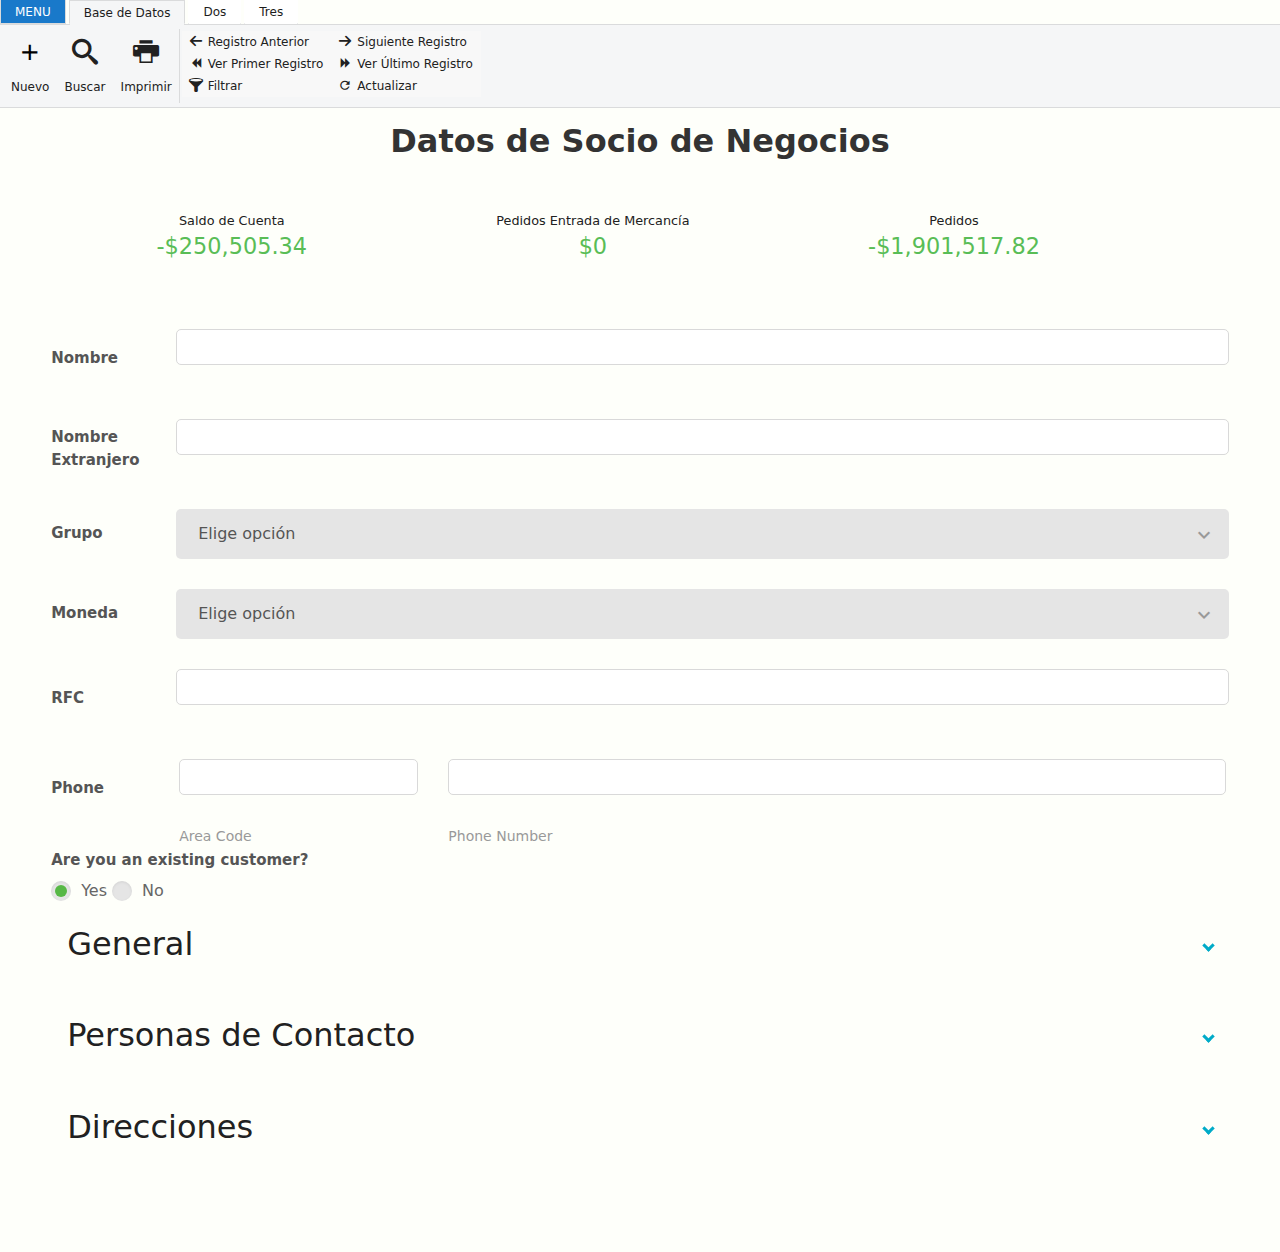
==== index.html @ 2a4e27b7 "Add files via upload" ====
<!DOCTYPE html>
<html lang="en">
  <head>
   <title>SAP Web - Castallia v0.15</title>
   <!--- CSS FOR FORMS -->
	 <link href="style.css" rel="stylesheet" type="text/css">
	 <link rel="stylesheet" href="css/normalize.css">
     <link rel="stylesheet" href="css/skeleton.css">
    <!-- Icons font CSS-->
    <link href="js/mdi-font/css/material-design-iconic-font.min.css" rel="stylesheet" media="all">
    <link href="js/font-awesome-4.7/css/font-awesome.min.css" rel="stylesheet" media="all">
    <!-- Font special for pages-->
    <link href="https://fonts.googleapis.com/css?family=Open+Sans:300,300i,400,400i,600,600i,700,700i,800,800i" rel="stylesheet">

    <!-- js CSS-->
    <link href="js/select2/select2.min.css" rel="stylesheet" media="all">
    <link href="js/datepicker/daterangepicker.css" rel="stylesheet" media="all">
    <!-- Required meta tags -->
    <meta charset="utf-8">
    <meta name="viewport" content="width=device-width, initial-scale=1.0, maximum-scale=1.0, user-scalable=no">

    <!-- Metro 4 -->
    <link rel="stylesheet" href="css/metro-all.css">
    <link href="css/metro-icons.css" rel="stylesheet">
  </head>

<body>
<aside id="sb1" class="sidebar z-2" data-role="sidebar" data-toggle="#sidebar-toggle-2">
    <div class="sidebar-header">
    <a href="/" class="fg-white sub-action"
       onclick="Metro.sidebar.close('#sb1');">
        <span class="mif-cross mif-2x"></span>
    </a>
        <div class="avatar">
            <img data-role="gravatar">
        </div>
        <span class="title fg-white">Carlos Ortiz</span>
        <span class="subtitle fg-white">© Castallia</span>
    </div>
    <ul class="sidebar-menu">
        <li><a><span class="mif-home icon"></span>Inicio</a></li>
        <li><a><span class="mif-list2 icon"></span>Gestión</a></li>
        <li><a><span class="mif-money icon"></span>Finanzas</a>
			<ul class="sidebar-submenu">
        		<li>Plan de Cuentas</li>
        		<li>Asientos</li>
        		<li>Informes Financieros</li>
        	</ul>
        </li>
        <!--<li class="divider"></li>-->
        <li><a><span class="mif-checkmark icon"></span>Oportunidades</a>
		<ul class="sidebar-submenu">
        		<li>Oportunidad</li>
        		<li>Informes de Oportunidades</li>
        </ul>
        </li>
        <li><a><span class="mif-phone icon"></span>Ventas - Clientes</a>
		<ul class="sidebar-submenu">
        		<li>Cotización</li>
        		<li>Orden de Venta</li>
        		<li>Factura de Clientes</li>
        		<li>Nota de Crédito Clientes</li>
        		<li>Informe de Ventas</li>
        </ul>
        </li>
        <li><a><span class="mif-cart icon"></span>Compras - Proveedores</a>
		<ul class="sidebar-submenu">
        		<li>Oferta de Compra</li>
        		<li>Pedidos</li>
        		<li>Pedido Entrada de Mercancías</li>
        		<li>Factura de Proveedor</li>
        		<li>Nota de Crédito Proveedores</li>
        		<li>Informe de Compras</li>
        </ul>
        </li>
        <li><a><span class="mif-users icon"></span>Socios de Negocios</a>
        	<ul class="sidebar-submenu">
        		<li>Datos Maestros Socios de Negocios</li>
        		<li>Actividad</li>
        		<li>Asistente de Generación de Campaña</li>
        		<li>Campaña</li>
        		<li>Reconciliación Interna</li>
        		<li>Informe de Socios de Negocios</li>
        	</ul>
       	</li>
        <li><a><span class="mif-credit-card icon"></span>Gestión de Bancos</a></li>
        <li><a><span class="mif-barcode icon"></span>Inventario</a></li>
    </ul>
</aside>
<nav data-role="ribbonmenu">
    <ul class="tabs-holder">
<li class="static">
    <div id="sidebar-toggle-2">
        <a href="#">MENU</a>
    </div>
</li>
        <!--<li class="static"><a href="#">Menú</a></li>-->
        <li><a href="#section-one">Base de Datos</a></li>
        <li><a href="#section-two">Dos</a></li>
        <li><a href="#section-three">Tres</a></li>
    </ul>

    <div class="content-holder">
        <div class="section" id="section-one">
            <div class="group">
                <div data-role="buttonsGroup">
                    <button class="ribbon-button">
                        <span class="icon">
                            <span class="mif-add mif-2x fg-black"></span>
                        </span>
                        <span class="caption">Nuevo</span>
                    </button>
                    <button class="ribbon-button">
                        <span class="icon">
                            <span class="mif-search"></span>
                        </span>
                        <span class="caption">Buscar</span>
                    </button>
                    <button class="ribbon-button">
                        <span class="icon">
                            <span class="mif-printer"></span>
                        </span>
                        <span class="caption">Imprimir</span>
                    </button>
                </div>
            </div>
            <div class="group">
                <div class="ribbon-toggle-group">
                    <button class="ribbon-icon-button">
                            <span class="icon">
                                <span class="mif-arrow-left"></span>
                            </span>
                        <span class="caption">Registro Anterior</span>
                    </button>

                    <button class="ribbon-icon-button">
                            <span class="icon">
                                <span class="mif-backward"></span>
                            </span>
                        <span class="caption">Ver Primer Registro</span>
                    </button>

                    <button class="ribbon-icon-button">
                            <span class="icon">
                                <span class="mif-filter"></span>
                            </span>
                        <span class="caption">Filtrar</span>
                    </button>
                    <button class="ribbon-icon-button">
                            <span class="icon">
                                <span class="mif-arrow-right"></span>
                            </span>
                        <span class="caption">Siguiente Registro</span>
                    </button>

                    <button class="ribbon-icon-button">
                            <span class="icon">
                                <span class="mif-forward"></span>
                            </span>
                        <span class="caption">Ver Último Registro</span>
                    </button>

                    <button class="ribbon-icon-button">
                            <span class="icon">
                                <span class="mif-refresh"></span>
                            </span>
                        <span class="caption">Actualizar</span>
                    </button>
                </div>
            </div>
        </div>
        <div class="section" id="section-two">
            <div class="group">
                <div data-role="buttonsGroup" data-cls-active="active">
                    <button class="ribbon-button">
                        <span class="icon">
                            <span class="mif-add mif-2x fg-black"></span>
                        </span>
                        <span class="caption">Nuevo</span>
                    </button>
                    <button class="ribbon-button">
                        <span class="icon">
                            <span class="mif-search"></span>
                        </span>
                        <span class="caption">Buscar</span>
                    </button>
                    <button class="ribbon-button">
                        <span class="icon">
                            <span class="mif-printer"></span>
                        </span>
                        <span class="caption">Imprimir</span>
                    </button>
                </div>
            </div>
        </div>
        <div class="section" id="section-three">
            <p class="p-4">Section three</p>
        </div>
    </div>
</nav>
<!-- FORM AREA -->
<div class="sapwebarea">
<h1>Datos de Socio de Negocios</h1>
<!--- ACCOUNT INFO FINANCIAL !-->
<div class="financialsummary">
<div class="one-third column">
	<div class="financialsummary_title">
	Saldo de Cuenta
	</div>
	<div class="financialsummary_amount">
	-$250,505.34
	</div>	
</div>
<div class="one-third column">
	<div class="financialsummary_title">
	Pedidos Entrada de Mercancía
	</div>
	<div class="financialsummary_amount">
	$0
	</div>	
</div>
<div class="one-third column">
	<div class="financialsummary_title">
	Pedidos
	</div>
	<div class="financialsummary_amount">
	-$1,901,517.82
	</div>	
</div>
	</div>

<!--- GENERAL FIELDS ALWAYS VISIBLE!-->
                       <div class="alwaysvisibleform">
                        <div class="form-row m-b-55">
                            <div class="name">Nombre</div>
                            <div class="value">
                                        <div class="input-group">
                                            <input class="input--style-5" type="text" name="Nombre">
                                        </div>
                            </div>
                        </div>
                        <div class="form-row m-b-55">
                            <div class="name">Nombre Extranjero</div>
                            <div class="value">
                                        <div class="input-group">
                                            <input class="input--style-5" type="text" name="Nombre">
                                        </div>
                            </div>
                        </div>
                        <div class="form-row">
                            <div class="name">Grupo</div>
                            <div class="value">
                                <div class="input-group">
                                    <div class="rs-select2 js-select-simple select--no-search">
                                        <select name="subject">
                                            <option disabled="disabled" selected="selected">Elige opción</option>
                                            <option>Proveedores</option>
                                            <option>Clientes</option>
                                            <option>Opción 3</option>
                                        </select>
                                        <div class="select-dropdown"></div>
                                    </div>
                                </div>
                            </div>
                        </div>
                        <div class="form-row">
                            <div class="name">Moneda</div>
                            <div class="value">
                                <div class="input-group">
                                    <div class="rs-select2 js-select-simple select--no-search">
                                        <select name="subject">
                                            <option disabled="disabled" selected="selected">Elige opción</option>
                                            <option>Peso Mexicano MXN</option>
                                            <option>Dólar Americano USD</option>
                                            <option>Euro EUR</option>
                                        </select>
                                        <div class="select-dropdown"></div>
                                    </div>
                                </div>
                            </div>
                        </div>
                        <div class="form-row">
                            <div class="name">RFC</div>
                            <div class="value">
                                <div class="input-group">
                                    <input class="input--style-5" type="text" name="company">
                                </div>
                            </div>
                        </div>
                        <div class="form-row m-b-55">
                            <div class="name">Phone</div>
                            <div class="value">
                                <div class="row row-refine">
                                    <div class="col-3">
                                        <div class="input-group-desc">
                                            <input class="input--style-5" type="text" name="area_code">
                                            <label class="label--desc">Area Code</label>
                                        </div>
                                    </div>
                                    <div class="col-9">
                                        <div class="input-group-desc">
                                            <input class="input--style-5" type="text" name="phone">
                                            <label class="label--desc">Phone Number</label>
                                        </div>
                                    </div>
                                </div>
                            </div>
                        </div>
                        <div class="form-row p-t-20">
                            <label class="label label--block">Are you an existing customer?</label>
                            <div class="p-t-15">
                                <label class="radio-container m-r-55">Yes
                                    <input type="radio" checked="checked" name="exist">
                                    <span class="checkmark"></span>
                                </label>
                                <label class="radio-container">No
                                    <input type="radio" name="exist">
                                    <span class="checkmark"></span>
                                </label>
                            </div>
                        </div>
                  </div>
<!--- TABS !-->
<ul>
  <li>
    <input type="checkbox" checked>
    <i></i>
    <h2>General</h2>
    <p>Aqui va una forma.</p>
  </li>
  <li>
    <input type="checkbox" checked>
    <i></i>
    <h2>Personas de Contacto</h2>
    <p>Aqui va otra forma.</p>
  </li>
  <li>
    <input type="checkbox" checked>
    <i></i>
    <h2>Direcciones</h2>
    <p>Aqui va la otra forma</p>
  </li>
</ul>
</div>
    <!-- Jquery JS-->
    <script src="js/jquery/jquery.min.js"></script>
    <!-- js JS-->
    <script src="js/select2/select2.min.js"></script>
    <script src="js/datepicker/moment.min.js"></script>
    <script src="js/datepicker/daterangepicker.js"></script>

    <!-- Main JS-->
    <script src="js/global.js"></script>

	<!--JS SCRIPT METRO  -->
	<script src="js/jquery-3.3.1.min.js"></script>
	<script src="js/metro.min.js"></script>
</body>
</html>
---- style.css ----
/* ==========================================================================
   #GRID
   ========================================================================== */
.row {
  display: -webkit-box;
  display: -webkit-flex;
  display: -moz-box;
  display: -ms-flexbox;
  display: flex;
  -webkit-flex-wrap: wrap;
  -ms-flex-wrap: wrap;
  flex-wrap: wrap;
}

.row .col-2:last-child .input-group-desc {
  margin-bottom: 0;
}

.row-space {
  -webkit-box-pack: justify;
  -webkit-justify-content: space-between;
  -moz-box-pack: justify;
  -ms-flex-pack: justify;
  justify-content: space-between;
}

.row-refine {
  margin: 0 -15px;
}

.row-refine .col-3 .input-group-desc,
.row-refine .col-9 .input-group-desc {
  margin-bottom: 0;
}

.col-2 {
  width: -webkit-calc((100% - 30px) / 2);
  width: -moz-calc((100% - 30px) / 2);
  width: calc((100% - 30px) / 2);
}

@media (max-width: 767px) {
  .col-2 {
    width: 100%;
  }
}

.form-row {
  display: -webkit-box;
  display: -webkit-flex;
  display: -moz-box;
  display: -ms-flexbox;
  display: flex;
  -webkit-flex-wrap: wrap;
  -ms-flex-wrap: wrap;
  flex-wrap: wrap;
  -webkit-box-align: center;
  -webkit-align-items: center;
  -moz-box-align: center;
  -ms-flex-align: center;
  align-items: center;
  margin-top: 30px;
}

.form-row .name {
  width: 125px;
  color: #555;
  font-size: 15px;
  font-weight: 700;
}

.form-row .value {
  width: -webkit-calc(100% - 125px);
  width: -moz-calc(100% - 125px);
  width: calc(100% - 125px);
}

@media (max-width: 767px) {
  .form-row {
    display: block;
  }
  .form-row .name,
  .form-row .value {
    display: block;
    width: 100%;
  }
  .form-row .name {
    margin-bottom: 7px;
  }
}

.col-3,
.col-9 {
  padding: 0 15px;
  position: relative;
  width: 100%;
  min-height: 1px;
}

.col-3 {
  -webkit-box-flex: 0;
  -webkit-flex: 0 0 25%;
  -moz-box-flex: 0;
  -ms-flex: 0 0 25%;
  flex: 0 0 25%;
  max-width: 25%;
}

@media (max-width: 767px) {
  .col-3 {
    -webkit-box-flex: 0;
    -webkit-flex: 0 0 35%;
    -moz-box-flex: 0;
    -ms-flex: 0 0 35%;
    flex: 0 0 35%;
    max-width: 35%;
  }
}

.col-9 {
  -webkit-box-flex: 0;
  -webkit-flex: 0 0 75%;
  -moz-box-flex: 0;
  -ms-flex: 0 0 75%;
  flex: 0 0 75%;
  max-width: 75%;
}

@media (max-width: 767px) {
  .col-9 {
    -webkit-box-flex: 0;
    -webkit-flex: 0 0 65%;
    -moz-box-flex: 0;
    -ms-flex: 0 0 65%;
    flex: 0 0 65%;
    max-width: 65%;
  }
}

.transition, p, ul li i:before, ul li i:after {
  transition: all 0.25s ease-in-out;
}

.flipIn, h1, ul li {
  animation: flipdown 0.5s ease both;
}

.no-select, h2 {
  -webkit-tap-highlight-color: rgba(0, 0, 0, 0);
  -webkit-touch-callout: none;
  -webkit-user-select: none;
  -khtml-user-select: none;
  -moz-user-select: none;
  -ms-user-select: none;
  user-select: none;
}

html {
  width: 100%;
  height: 100%;
  perspective: 900;
  overflow-y: scroll;
  font-family: "Titillium Web", sans-serif;
  color: rgba(48, 69, 92, 0.8);
}

body {
	min-height: 0;
    position: relative;
    background-color: #fefffa;
    margin: 0 5%;
}

.sapwebarea {
    padding: 0 4% 4%;
}

.sapwebarea ul {
    list-style-type: none;
}

.sapwebarea h1 {
    text-align: center;
    color: #333;
}

/** FINANCIAL INFO **/
.financialsummary {
    text-align: center;
	display: flex;
}

.financialsummary .column {
    margin: 3% 0;
}

.financialsummary_title {
    font-size: 0.8rem;
}

.financialsummary_amount {
    font-size: 1.4rem;
	color:#59BD56;
}

/** FORM STYLE **/

/* ==========================================================================
   #FORM
   ========================================================================== */
input {
  outline: none;
  margin: 0;
  border: none;
  -webkit-box-shadow: none;
  -moz-box-shadow: none;
  box-shadow: none;
  width: 100%;
  font-size: 14px;
  font-family: inherit;
}

.radio-container {
  display: inline-block;
  position: relative;
  padding-left: 30px;
  cursor: pointer;
  font-size: 16px;
  color: #666;
  -webkit-user-select: none;
  -moz-user-select: none;
  -ms-user-select: none;
  user-select: none;
}

.radio-container input {
  position: absolute;
  opacity: 0;
  cursor: pointer;
}

.radio-container input:checked ~ .checkmark {
  background-color: #e5e5e5;
}

.radio-container input:checked ~ .checkmark:after {
  display: block;
}

.radio-container .checkmark:after {
  top: 50%;
  left: 50%;
  -webkit-transform: translate(-50%, -50%);
  -moz-transform: translate(-50%, -50%);
  -ms-transform: translate(-50%, -50%);
  -o-transform: translate(-50%, -50%);
  transform: translate(-50%, -50%);
  width: 12px;
  height: 12px;
  -webkit-border-radius: 50%;
  -moz-border-radius: 50%;
  border-radius: 50%;
  background: #57b846;
}

.checkmark {
  position: absolute;
  top: 50%;
  -webkit-transform: translateY(-50%);
  -moz-transform: translateY(-50%);
  -ms-transform: translateY(-50%);
  -o-transform: translateY(-50%);
  transform: translateY(-50%);
  left: 0;
  height: 20px;
  width: 20px;
  background-color: #e5e5e5;
  -webkit-border-radius: 50%;
  -moz-border-radius: 50%;
  border-radius: 50%;
  -webkit-box-shadow: inset 0px 1px 3px 0px rgba(0, 0, 0, 0.08);
  -moz-box-shadow: inset 0px 1px 3px 0px rgba(0, 0, 0, 0.08);
  box-shadow: inset 0px 1px 3px 0px rgba(0, 0, 0, 0.08);
}

.checkmark:after {
  content: "";
  position: absolute;
  display: none;
}

.input--style-5 {
  background: #e5e5e5;
  line-height: 50px;
  -webkit-border-radius: 5px;
  -moz-border-radius: 5px;
  border-radius: 5px;
  padding: 0 22px;
  font-size: 16px;
  color: #555;
}

.input-group-desc {
  position: relative;
}

@media (max-width: 767px) {
  .input-group-desc {
    margin-bottom: 40px;
  }
  
	.ribbon-menu {
		position: relative !important;
	}
	
	.ribbon-toggle-group {
		display:grid !important;
		max-height:inherit !important;
	}
	
	.ribbon-toggle-group .ribbon-icon-button {
		padding:15px 5px !important;
	}
	
}

.input-group {
  position: relative;
  margin: 0;
}

.label {
  color: #555;
  font-size: 15px;
  font-weight: 700;
}

.label--block {
  width: 100%;
}

.label--desc {
  position: absolute;
  text-transform: capitalize;
  display: block;
  color: #999;
  font-size: 14px;
  margin: 0;
  margin-top: 7px;
  left: 0;
}

/* ==========================================================================
   #SELECT2
   ========================================================================== */
.select--no-search .select2-search {
  display: none !important;
}

.select2-container--open .select2-dropdown--below {
  border: none;
  -webkit-border-radius: 3px;
  -moz-border-radius: 3px;
  border-radius: 3px;
  -webkit-box-shadow: 0px 8px 20px 0px rgba(0, 0, 0, 0.15);
  -moz-box-shadow: 0px 8px 20px 0px rgba(0, 0, 0, 0.15);
  box-shadow: 0px 8px 20px 0px rgba(0, 0, 0, 0.15);
  border: 1px solid #e0e0e0;
  margin-top: 5px;
  overflow: hidden;
}

.select2-container--default .select2-results__option {
  padding-left: 22px;
}

.rs-select2 .select2-container {
  width: 100% !important;
  outline: none;
  background: #e5e5e5;
  -webkit-border-radius: 5px;
  -moz-border-radius: 5px;
  border-radius: 5px;
}

.rs-select2 .select2-container .select2-selection--single {
  outline: none;
  border: none;
  height: 50px;
  background: transparent;
}

.rs-select2 .select2-container .select2-selection--single .select2-selection__rendered {
  line-height: 50px;
  padding-left: 0;
  color: #555;
  font-size: 16px;
  font-family: inherit;
  padding-left: 22px;
  padding-right: 50px;
}

.rs-select2 .select2-container .select2-selection--single .select2-selection__arrow {
  height: 50px;
  right: 15px;
  display: -webkit-box;
  display: -webkit-flex;
  display: -moz-box;
  display: -ms-flexbox;
  display: flex;
  -webkit-box-pack: center;
  -webkit-justify-content: center;
  -moz-box-pack: center;
  -ms-flex-pack: center;
  justify-content: center;
  -webkit-box-align: center;
  -webkit-align-items: center;
  -moz-box-align: center;
  -ms-flex-align: center;
  align-items: center;
}

.rs-select2 .select2-container .select2-selection--single .select2-selection__arrow b {
  display: none;
}

.rs-select2 .select2-container .select2-selection--single .select2-selection__arrow:after {
  font-family: "Material-Design-Iconic-Font";
  content: '\f2f9';
  font-size: 24px;
  color: #999;
  -webkit-transition: all 0.4s ease;
  -o-transition: all 0.4s ease;
  -moz-transition: all 0.4s ease;
  transition: all 0.4s ease;
}

.rs-select2 .select2-container.select2-container--open .select2-selection--single .select2-selection__arrow::after {
  -webkit-transform: rotate(-180deg);
  -moz-transform: rotate(-180deg);
  -ms-transform: rotate(-180deg);
  -o-transform: rotate(-180deg);
  transform: rotate(-180deg);
}


/*
 Demo purposes only
*/
*,
*:before,
*:after {
  box-sizing: border-box;
}

.dropdown + h2 {
  margin-top: 60px;
}


@media (max-width: 550px) {
  body {
    box-sizing: border-box;
    transform: translate(0, 0);
    max-width: 100%;
    min-height: 100%;
    margin: 0;
    left: 0;
  }
	
	.financialsummary {
		display: block;
		float: left;
		margin: 20px 0 50px 0;
	}
}

h1, h2 {
  color: #333333;
}

h1 {
  font-size: 3rem;
  line-height: 3rem;
}

h2 {
  font-size: 20px;
  line-height: 34px;
  font-weight: 300;
  display: block;
  background-color: #fefffa;
  margin: 0;
  cursor: pointer;
}

p {
  color: rgba(48, 69, 92, 0.8);
  font-size: 17px;
  line-height: 26px;
  letter-spacing: 1px;
  position: relative;
  overflow: hidden;
  max-height: 800px;
  opacity: 1;
  transform: translate(0, 0);
  margin-top: 14px;
  z-index: 2;
}

ul {
  list-style: none;
  perspective: 900;
  padding: 0;
  margin: 0;
}
ul li {
  position: relative;
  padding: 0;
  margin: 0;
}
/*ul li:nth-of-type(1) {
  animation-delay: 0.5s;
}
ul li:nth-of-type(2) {
  animation-delay: 0.75s;
}
ul li:nth-of-type(3) {
  animation-delay: 1s;
}
ul li:last-of-type {
  padding-bottom: 0;
}*/
ul li i {
  position: absolute;
  transform: translate(-6px, 0);
  margin-top: 16px;
  right: 0;
}
ul li i:before, ul li i:after {
  content: "";
  position: absolute;
  background-color: #00abc8;
  width: 3px;
  height: 9px;
}
/*ul li i:before {
  transform: translate(-2px, 0) rotate(45deg);
}
ul li i:after {
  transform: translate(2px, 0) rotate(-45deg);
}*/
ul li input[type=checkbox] {
  position: absolute;
  cursor: pointer;
  width: 100%;
  height: 100%;
  z-index: 1;
  opacity: 0;
}
ul li input[type=checkbox]:checked ~ p {
  margin-top: 0;
  max-height: 0;
  opacity: 0;
  transform: translate(0, 50%);
}
ul li input[type=checkbox]:checked ~ i:before {
  transform: translate(2px, 0) rotate(45deg);
}
ul li input[type=checkbox]:checked ~ i:after {
  transform: translate(-2px, 0) rotate(-45deg);
}

/*@keyframes flipdown {
  0% {
    opacity: 0;
    transform-origin: top center;
    transform: rotateX(-90deg);
  }
  5% {
    opacity: 1;
  }
  80% {
    transform: rotateX(8deg);
  }
  83% {
    transform: rotateX(6deg);
  }
  92% {
    transform: rotateX(-3deg);
  }
  100% {
    transform-origin: top center;
    transform: rotateX(0deg);
  }
}*/
---- css/skeleton.css ----
/*
* Skeleton V2.0.4
* Copyright 2014, Dave Gamache
* www.getskeleton.com
* Free to use under the MIT license.
* http://www.opensource.org/licenses/mit-license.php
* 12/29/2014
*/


/* Table of contents
––––––––––––––––––––––––––––––––––––––––––––––––––
- Grid
- Base Styles
- Typography
- Links
- Buttons
- Forms
- Lists
- Code
- Tables
- Spacing
- Utilities
- Clearing
- Media Queries
*/


/* Grid
–––––––––––––––––––––––––––––––––––––––––––––––––– */
.container {
  position: relative;
  width: 100%;
  max-width: 960px;
  margin: 0 auto;
  padding: 0 20px;
  box-sizing: border-box; }
.column,
.columns {
  width: 100%;
  float: left;
  box-sizing: border-box; }

/* For devices larger than 400px */
@media (min-width: 400px) {
  .container {
    width: 85%;
    padding: 0; }
}

/* For devices larger than 550px */
@media (min-width: 550px) {
  .container {
    width: 80%; }
  .column,
  .columns {
    margin-left: 4%; }
  .column:first-child,
  .columns:first-child {
    margin-left: 0; }

  .one.column,
  .one.columns                    { width: 4.66666666667%; }
  .two.columns                    { width: 13.3333333333%; }
  .three.columns                  { width: 22%;            }
  .four.columns                   { width: 30.6666666667%; }
  .five.columns                   { width: 39.3333333333%; }
  .six.columns                    { width: 48%;            }
  .seven.columns                  { width: 56.6666666667%; }
  .eight.columns                  { width: 65.3333333333%; }
  .nine.columns                   { width: 74.0%;          }
  .ten.columns                    { width: 82.6666666667%; }
  .eleven.columns                 { width: 91.3333333333%; }
  .twelve.columns                 { width: 100%; margin-left: 0; }

  .one-third.column               { width: 30.6666666667%; }
  .two-thirds.column              { width: 65.3333333333%; }

  .one-half.column                { width: 48%; }

  /* Offsets */
  .offset-by-one.column,
  .offset-by-one.columns          { margin-left: 8.66666666667%; }
  .offset-by-two.column,
  .offset-by-two.columns          { margin-left: 17.3333333333%; }
  .offset-by-three.column,
  .offset-by-three.columns        { margin-left: 26%;            }
  .offset-by-four.column,
  .offset-by-four.columns         { margin-left: 34.6666666667%; }
  .offset-by-five.column,
  .offset-by-five.columns         { margin-left: 43.3333333333%; }
  .offset-by-six.column,
  .offset-by-six.columns          { margin-left: 52%;            }
  .offset-by-seven.column,
  .offset-by-seven.columns        { margin-left: 60.6666666667%; }
  .offset-by-eight.column,
  .offset-by-eight.columns        { margin-left: 69.3333333333%; }
  .offset-by-nine.column,
  .offset-by-nine.columns         { margin-left: 78.0%;          }
  .offset-by-ten.column,
  .offset-by-ten.columns          { margin-left: 86.6666666667%; }
  .offset-by-eleven.column,
  .offset-by-eleven.columns       { margin-left: 95.3333333333%; }

  .offset-by-one-third.column,
  .offset-by-one-third.columns    { margin-left: 34.6666666667%; }
  .offset-by-two-thirds.column,
  .offset-by-two-thirds.columns   { margin-left: 69.3333333333%; }

  .offset-by-one-half.column,
  .offset-by-one-half.columns     { margin-left: 52%; }

}



/* Tables
–––––––––––––––––––––––––––––––––––––––––––––––––– */
th,
td {
  padding: 12px 15px;
  text-align: left;
  border-bottom: 1px solid #E1E1E1; }
th:first-child,
td:first-child {
  padding-left: 0; }
th:last-child,
td:last-child {
  padding-right: 0; }


/* Spacing
–––––––––––––––––––––––––––––––––––––––––––––––––– */
button,
.button {
  margin-bottom: 1rem; }
input,
textarea,
select,
fieldset {
  margin-bottom: 1.5rem; }
pre,
blockquote,
dl,
figure,
table,
p,
ul,
ol,
form {
  margin-bottom: 2.5rem; }


/* Utilities
–––––––––––––––––––––––––––––––––––––––––––––––––– */
.u-full-width {
  width: 100%;
  box-sizing: border-box; }
.u-max-full-width {
  max-width: 100%;
  box-sizing: border-box; }
.u-pull-right {
  float: right; }
.u-pull-left {
  float: left; }


/* Misc
–––––––––––––––––––––––––––––––––––––––––––––––––– */
hr {
  margin-top: 3rem;
  margin-bottom: 3.5rem;
  border-width: 0;
  border-top: 1px solid #E1E1E1; }


/* Clearing
–––––––––––––––––––––––––––––––––––––––––––––––––– */

/* Self Clearing Goodness */
.container:after,
.row:after,
.u-cf {
  content: "";
  display: table;
  clear: both; }


/* Media Queries
–––––––––––––––––––––––––––––––––––––––––––––––––– */
/*
Note: The best way to structure the use of media queries is to create the queries
near the relevant code. For example, if you wanted to change the styles for buttons
on small devices, paste the mobile query code up in the buttons section and style it
there.
*/


/* Larger than mobile */
@media (min-width: 400px) {}

/* Larger than phablet (also point when grid becomes active) */
@media (min-width: 550px) {}

/* Larger than tablet */
@media (min-width: 750px) {}

/* Larger than desktop */
@media (min-width: 1000px) {}

/* Larger than Desktop HD */
@media (min-width: 1200px) {}
---- js/mdi-font/css/material-design-iconic-font.min.css ----
@font-face{font-family:Material-Design-Iconic-Font;src:url(../fonts/Material-Design-Iconic-Font.woff2?v=2.2.0) format('woff2'),url(../fonts/Material-Design-Iconic-Font.woff?v=2.2.0) format('woff'),url(../fonts/Material-Design-Iconic-Font.ttf?v=2.2.0) format('truetype')}.zmdi{display:inline-block;font:normal normal normal 14px/1 'Material-Design-Iconic-Font';font-size:inherit;text-rendering:auto;-webkit-font-smoothing:antialiased;-moz-osx-font-smoothing:grayscale}.zmdi-hc-lg{font-size:1.33333333em;line-height:.75em;vertical-align:-15%}.zmdi-hc-2x{font-size:2em}.zmdi-hc-3x{font-size:3em}.zmdi-hc-4x{font-size:4em}.zmdi-hc-5x{font-size:5em}.zmdi-hc-fw{width:1.28571429em;text-align:center}.zmdi-hc-ul{padding-left:0;margin-left:2.14285714em;list-style-type:none}.zmdi-hc-ul>li{position:relative}.zmdi-hc-li{position:absolute;left:-2.14285714em;width:2.14285714em;top:.14285714em;text-align:center}.zmdi-hc-li.zmdi-hc-lg{left:-1.85714286em}.zmdi-hc-border{padding:.1em .25em;border:solid .1em #9e9e9e;border-radius:2px}.zmdi-hc-border-circle{padding:.1em .25em;border:solid .1em #9e9e9e;border-radius:50%}.zmdi.pull-left{float:left;margin-right:.15em}.zmdi.pull-right{float:right;margin-left:.15em}.zmdi-hc-spin{-webkit-animation:zmdi-spin 1.5s infinite linear;animation:zmdi-spin 1.5s infinite linear}.zmdi-hc-spin-reverse{-webkit-animation:zmdi-spin-reverse 1.5s infinite linear;animation:zmdi-spin-reverse 1.5s infinite linear}@-webkit-keyframes zmdi-spin{0%{-webkit-transform:rotate(0deg);transform:rotate(0deg)}100%{-webkit-transform:rotate(359deg);transform:rotate(359deg)}}@keyframes zmdi-spin{0%{-webkit-transform:rotate(0deg);transform:rotate(0deg)}100%{-webkit-transform:rotate(359deg);transform:rotate(359deg)}}@-webkit-keyframes zmdi-spin-reverse{0%{-webkit-transform:rotate(0deg);transform:rotate(0deg)}100%{-webkit-transform:rotate(-359deg);transform:rotate(-359deg)}}@keyframes zmdi-spin-reverse{0%{-webkit-transform:rotate(0deg);transform:rotate(0deg)}100%{-webkit-transform:rotate(-359deg);transform:rotate(-359deg)}}.zmdi-hc-rotate-90{-webkit-transform:rotate(90deg);-ms-transform:rotate(90deg);transform:rotate(90deg)}.zmdi-hc-rotate-180{-webkit-transform:rotate(180deg);-ms-transform:rotate(180deg);transform:rotate(180deg)}.zmdi-hc-rotate-270{-webkit-transform:rotate(270deg);-ms-transform:rotate(270deg);transform:rotate(270deg)}.zmdi-hc-flip-horizontal{-webkit-transform:scale(-1,1);-ms-transform:scale(-1,1);transform:scale(-1,1)}.zmdi-hc-flip-vertical{-webkit-transform:scale(1,-1);-ms-transform:scale(1,-1);transform:scale(1,-1)}.zmdi-hc-stack{position:relative;display:inline-block;width:2em;height:2em;line-height:2em;vertical-align:middle}.zmdi-hc-stack-1x,.zmdi-hc-stack-2x{position:absolute;left:0;width:100%;text-align:center}.zmdi-hc-stack-1x{line-height:inherit}.zmdi-hc-stack-2x{font-size:2em}.zmdi-hc-inverse{color:#fff}.zmdi-3d-rotation:before{content:'\f101'}.zmdi-airplane-off:before{content:'\f102'}.zmdi-airplane:before{content:'\f103'}.zmdi-album:before{content:'\f104'}.zmdi-archive:before{content:'\f105'}.zmdi-assignment-account:before{content:'\f106'}.zmdi-assignment-alert:before{content:'\f107'}.zmdi-assignment-check:before{content:'\f108'}.zmdi-assignment-o:before{content:'\f109'}.zmdi-assignment-return:before{content:'\f10a'}.zmdi-assignment-returned:before{content:'\f10b'}.zmdi-assignment:before{content:'\f10c'}.zmdi-attachment-alt:before{content:'\f10d'}.zmdi-attachment:before{content:'\f10e'}.zmdi-audio:before{content:'\f10f'}.zmdi-badge-check:before{content:'\f110'}.zmdi-balance-wallet:before{content:'\f111'}.zmdi-balance:before{content:'\f112'}.zmdi-battery-alert:before{content:'\f113'}.zmdi-battery-flash:before{content:'\f114'}.zmdi-battery-unknown:before{content:'\f115'}.zmdi-battery:before{content:'\f116'}.zmdi-bike:before{content:'\f117'}.zmdi-block-alt:before{content:'\f118'}.zmdi-block:before{content:'\f119'}.zmdi-boat:before{content:'\f11a'}.zmdi-book-image:before{content:'\f11b'}.zmdi-book:before{content:'\f11c'}.zmdi-bookmark-outline:before{content:'\f11d'}.zmdi-bookmark:before{content:'\f11e'}.zmdi-brush:before{content:'\f11f'}.zmdi-bug:before{content:'\f120'}.zmdi-bus:before{content:'\f121'}.zmdi-cake:before{content:'\f122'}.zmdi-car-taxi:before{content:'\f123'}.zmdi-car-wash:before{content:'\f124'}.zmdi-car:before{content:'\f125'}.zmdi-card-giftcard:before{content:'\f126'}.zmdi-card-membership:before{content:'\f127'}.zmdi-card-travel:before{content:'\f128'}.zmdi-card:before{content:'\f129'}.zmdi-case-check:before{content:'\f12a'}.zmdi-case-download:before{content:'\f12b'}.zmdi-case-play:before{content:'\f12c'}.zmdi-case:before{content:'\f12d'}.zmdi-cast-connected:before{content:'\f12e'}.zmdi-cast:before{content:'\f12f'}.zmdi-chart-donut:before{content:'\f130'}.zmdi-chart:before{content:'\f131'}.zmdi-city-alt:before{content:'\f132'}.zmdi-city:before{content:'\f133'}.zmdi-close-circle-o:before{content:'\f134'}.zmdi-close-circle:before{content:'\f135'}.zmdi-close:before{content:'\f136'}.zmdi-cocktail:before{content:'\f137'}.zmdi-code-setting:before{content:'\f138'}.zmdi-code-smartphone:before{content:'\f139'}.zmdi-code:before{content:'\f13a'}.zmdi-coffee:before{content:'\f13b'}.zmdi-collection-bookmark:before{content:'\f13c'}.zmdi-collection-case-play:before{content:'\f13d'}.zmdi-collection-folder-image:before{content:'\f13e'}.zmdi-collection-image-o:before{content:'\f13f'}.zmdi-collection-image:before{content:'\f140'}.zmdi-collection-item-1:before{content:'\f141'}.zmdi-collection-item-2:before{content:'\f142'}.zmdi-collection-item-3:before{content:'\f143'}.zmdi-collection-item-4:before{content:'\f144'}.zmdi-collection-item-5:before{content:'\f145'}.zmdi-collection-item-6:before{content:'\f146'}.zmdi-collection-item-7:before{content:'\f147'}.zmdi-collection-item-8:before{content:'\f148'}.zmdi-collection-item-9-plus:before{content:'\f149'}.zmdi-collection-item-9:before{content:'\f14a'}.zmdi-collection-item:before{content:'\f14b'}.zmdi-collection-music:before{content:'\f14c'}.zmdi-collection-pdf:before{content:'\f14d'}.zmdi-collection-plus:before{content:'\f14e'}.zmdi-collection-speaker:before{content:'\f14f'}.zmdi-collection-text:before{content:'\f150'}.zmdi-collection-video:before{content:'\f151'}.zmdi-compass:before{content:'\f152'}.zmdi-cutlery:before{content:'\f153'}.zmdi-delete:before{content:'\f154'}.zmdi-dialpad:before{content:'\f155'}.zmdi-dns:before{content:'\f156'}.zmdi-drink:before{content:'\f157'}.zmdi-edit:before{content:'\f158'}.zmdi-email-open:before{content:'\f159'}.zmdi-email:before{content:'\f15a'}.zmdi-eye-off:before{content:'\f15b'}.zmdi-eye:before{content:'\f15c'}.zmdi-eyedropper:before{content:'\f15d'}.zmdi-favorite-outline:before{content:'\f15e'}.zmdi-favorite:before{content:'\f15f'}.zmdi-filter-list:before{content:'\f160'}.zmdi-fire:before{content:'\f161'}.zmdi-flag:before{content:'\f162'}.zmdi-flare:before{content:'\f163'}.zmdi-flash-auto:before{content:'\f164'}.zmdi-flash-off:before{content:'\f165'}.zmdi-flash:before{content:'\f166'}.zmdi-flip:before{content:'\f167'}.zmdi-flower-alt:before{content:'\f168'}.zmdi-flower:before{content:'\f169'}.zmdi-font:before{content:'\f16a'}.zmdi-fullscreen-alt:before{content:'\f16b'}.zmdi-fullscreen-exit:before{content:'\f16c'}.zmdi-fullscreen:before{content:'\f16d'}.zmdi-functions:before{content:'\f16e'}.zmdi-gas-station:before{content:'\f16f'}.zmdi-gesture:before{content:'\f170'}.zmdi-globe-alt:before{content:'\f171'}.zmdi-globe-lock:before{content:'\f172'}.zmdi-globe:before{content:'\f173'}.zmdi-graduation-cap:before{content:'\f174'}.zmdi-home:before{content:'\f175'}.zmdi-hospital-alt:before{content:'\f176'}.zmdi-hospital:before{content:'\f177'}.zmdi-hotel:before{content:'\f178'}.zmdi-hourglass-alt:before{content:'\f179'}.zmdi-hourglass-outline:before{content:'\f17a'}.zmdi-hourglass:before{content:'\f17b'}.zmdi-http:before{content:'\f17c'}.zmdi-image-alt:before{content:'\f17d'}.zmdi-image-o:before{content:'\f17e'}.zmdi-image:before{content:'\f17f'}.zmdi-inbox:before{content:'\f180'}.zmdi-invert-colors-off:before{content:'\f181'}.zmdi-invert-colors:before{content:'\f182'}.zmdi-key:before{content:'\f183'}.zmdi-label-alt-outline:before{content:'\f184'}.zmdi-label-alt:before{content:'\f185'}.zmdi-label-heart:before{content:'\f186'}.zmdi-label:before{content:'\f187'}.zmdi-labels:before{content:'\f188'}.zmdi-lamp:before{content:'\f189'}.zmdi-landscape:before{content:'\f18a'}.zmdi-layers-off:before{content:'\f18b'}.zmdi-layers:before{content:'\f18c'}.zmdi-library:before{content:'\f18d'}.zmdi-link:before{content:'\f18e'}.zmdi-lock-open:before{content:'\f18f'}.zmdi-lock-outline:before{content:'\f190'}.zmdi-lock:before{content:'\f191'}.zmdi-mail-reply-all:before{content:'\f192'}.zmdi-mail-reply:before{content:'\f193'}.zmdi-mail-send:before{content:'\f194'}.zmdi-mall:before{content:'\f195'}.zmdi-map:before{content:'\f196'}.zmdi-menu:before{content:'\f197'}.zmdi-money-box:before{content:'\f198'}.zmdi-money-off:before{content:'\f199'}.zmdi-money:before{content:'\f19a'}.zmdi-more-vert:before{content:'\f19b'}.zmdi-more:before{content:'\f19c'}.zmdi-movie-alt:before{content:'\f19d'}.zmdi-movie:before{content:'\f19e'}.zmdi-nature-people:before{content:'\f19f'}.zmdi-nature:before{content:'\f1a0'}.zmdi-navigation:before{content:'\f1a1'}.zmdi-open-in-browser:before{content:'\f1a2'}.zmdi-open-in-new:before{content:'\f1a3'}.zmdi-palette:before{content:'\f1a4'}.zmdi-parking:before{content:'\f1a5'}.zmdi-pin-account:before{content:'\f1a6'}.zmdi-pin-assistant:before{content:'\f1a7'}.zmdi-pin-drop:before{content:'\f1a8'}.zmdi-pin-help:before{content:'\f1a9'}.zmdi-pin-off:before{content:'\f1aa'}.zmdi-pin:before{content:'\f1ab'}.zmdi-pizza:before{content:'\f1ac'}.zmdi-plaster:before{content:'\f1ad'}.zmdi-power-setting:before{content:'\f1ae'}.zmdi-power:before{content:'\f1af'}.zmdi-print:before{content:'\f1b0'}.zmdi-puzzle-piece:before{content:'\f1b1'}.zmdi-quote:before{content:'\f1b2'}.zmdi-railway:before{content:'\f1b3'}.zmdi-receipt:before{content:'\f1b4'}.zmdi-refresh-alt:before{content:'\f1b5'}.zmdi-refresh-sync-alert:before{content:'\f1b6'}.zmdi-refresh-sync-off:before{content:'\f1b7'}.zmdi-refresh-sync:before{content:'\f1b8'}.zmdi-refresh:before{content:'\f1b9'}.zmdi-roller:before{content:'\f1ba'}.zmdi-ruler:before{content:'\f1bb'}.zmdi-scissors:before{content:'\f1bc'}.zmdi-screen-rotation-lock:before{content:'\f1bd'}.zmdi-screen-rotation:before{content:'\f1be'}.zmdi-search-for:before{content:'\f1bf'}.zmdi-search-in-file:before{content:'\f1c0'}.zmdi-search-in-page:before{content:'\f1c1'}.zmdi-search-replace:before{content:'\f1c2'}.zmdi-search:before{content:'\f1c3'}.zmdi-seat:before{content:'\f1c4'}.zmdi-settings-square:before{content:'\f1c5'}.zmdi-settings:before{content:'\f1c6'}.zmdi-shield-check:before{content:'\f1c7'}.zmdi-shield-security:before{content:'\f1c8'}.zmdi-shopping-basket:before{content:'\f1c9'}.zmdi-shopping-cart-plus:before{content:'\f1ca'}.zmdi-shopping-cart:before{content:'\f1cb'}.zmdi-sign-in:before{content:'\f1cc'}.zmdi-sort-amount-asc:before{content:'\f1cd'}.zmdi-sort-amount-desc:before{content:'\f1ce'}.zmdi-sort-asc:before{content:'\f1cf'}.zmdi-sort-desc:before{content:'\f1d0'}.zmdi-spellcheck:before{content:'\f1d1'}.zmdi-storage:before{content:'\f1d2'}.zmdi-store-24:before{content:'\f1d3'}.zmdi-store:before{content:'\f1d4'}.zmdi-subway:before{content:'\f1d5'}.zmdi-sun:before{content:'\f1d6'}.zmdi-tab-unselected:before{content:'\f1d7'}.zmdi-tab:before{content:'\f1d8'}.zmdi-tag-close:before{content:'\f1d9'}.zmdi-tag-more:before{content:'\f1da'}.zmdi-tag:before{content:'\f1db'}.zmdi-thumb-down:before{content:'\f1dc'}.zmdi-thumb-up-down:before{content:'\f1dd'}.zmdi-thumb-up:before{content:'\f1de'}.zmdi-ticket-star:before{content:'\f1df'}.zmdi-toll:before{content:'\f1e0'}.zmdi-toys:before{content:'\f1e1'}.zmdi-traffic:before{content:'\f1e2'}.zmdi-translate:before{content:'\f1e3'}.zmdi-triangle-down:before{content:'\f1e4'}.zmdi-triangle-up:before{content:'\f1e5'}.zmdi-truck:before{content:'\f1e6'}.zmdi-turning-sign:before{content:'\f1e7'}.zmdi-wallpaper:before{content:'\f1e8'}.zmdi-washing-machine:before{content:'\f1e9'}.zmdi-window-maximize:before{content:'\f1ea'}.zmdi-window-minimize:before{content:'\f1eb'}.zmdi-window-restore:before{content:'\f1ec'}.zmdi-wrench:before{content:'\f1ed'}.zmdi-zoom-in:before{content:'\f1ee'}.zmdi-zoom-out:before{content:'\f1ef'}.zmdi-alert-circle-o:before{content:'\f1f0'}.zmdi-alert-circle:before{content:'\f1f1'}.zmdi-alert-octagon:before{content:'\f1f2'}.zmdi-alert-polygon:before{content:'\f1f3'}.zmdi-alert-triangle:before{content:'\f1f4'}.zmdi-help-outline:before{content:'\f1f5'}.zmdi-help:before{content:'\f1f6'}.zmdi-info-outline:before{content:'\f1f7'}.zmdi-info:before{content:'\f1f8'}.zmdi-notifications-active:before{content:'\f1f9'}.zmdi-notifications-add:before{content:'\f1fa'}.zmdi-notifications-none:before{content:'\f1fb'}.zmdi-notifications-off:before{content:'\f1fc'}.zmdi-notifications-paused:before{content:'\f1fd'}.zmdi-notifications:before{content:'\f1fe'}.zmdi-account-add:before{content:'\f1ff'}.zmdi-account-box-mail:before{content:'\f200'}.zmdi-account-box-o:before{content:'\f201'}.zmdi-account-box-phone:before{content:'\f202'}.zmdi-account-box:before{content:'\f203'}.zmdi-account-calendar:before{content:'\f204'}.zmdi-account-circle:before{content:'\f205'}.zmdi-account-o:before{content:'\f206'}.zmdi-account:before{content:'\f207'}.zmdi-accounts-add:before{content:'\f208'}.zmdi-accounts-alt:before{content:'\f209'}.zmdi-accounts-list-alt:before{content:'\f20a'}.zmdi-accounts-list:before{content:'\f20b'}.zmdi-accounts-outline:before{content:'\f20c'}.zmdi-accounts:before{content:'\f20d'}.zmdi-face:before{content:'\f20e'}.zmdi-female:before{content:'\f20f'}.zmdi-male-alt:before{content:'\f210'}.zmdi-male-female:before{content:'\f211'}.zmdi-male:before{content:'\f212'}.zmdi-mood-bad:before{content:'\f213'}.zmdi-mood:before{content:'\f214'}.zmdi-run:before{content:'\f215'}.zmdi-walk:before{content:'\f216'}.zmdi-cloud-box:before{content:'\f217'}.zmdi-cloud-circle:before{content:'\f218'}.zmdi-cloud-done:before{content:'\f219'}.zmdi-cloud-download:before{content:'\f21a'}.zmdi-cloud-off:before{content:'\f21b'}.zmdi-cloud-outline-alt:before{content:'\f21c'}.zmdi-cloud-outline:before{content:'\f21d'}.zmdi-cloud-upload:before{content:'\f21e'}.zmdi-cloud:before{content:'\f21f'}.zmdi-download:before{content:'\f220'}.zmdi-file-plus:before{content:'\f221'}.zmdi-file-text:before{content:'\f222'}.zmdi-file:before{content:'\f223'}.zmdi-folder-outline:before{content:'\f224'}.zmdi-folder-person:before{content:'\f225'}.zmdi-folder-star-alt:before{content:'\f226'}.zmdi-folder-star:before{content:'\f227'}.zmdi-folder:before{content:'\f228'}.zmdi-gif:before{content:'\f229'}.zmdi-upload:before{content:'\f22a'}.zmdi-border-all:before{content:'\f22b'}.zmdi-border-bottom:before{content:'\f22c'}.zmdi-border-clear:before{content:'\f22d'}.zmdi-border-color:before{content:'\f22e'}.zmdi-border-horizontal:before{content:'\f22f'}.zmdi-border-inner:before{content:'\f230'}.zmdi-border-left:before{content:'\f231'}.zmdi-border-outer:before{content:'\f232'}.zmdi-border-right:before{content:'\f233'}.zmdi-border-style:before{content:'\f234'}.zmdi-border-top:before{content:'\f235'}.zmdi-border-vertical:before{content:'\f236'}.zmdi-copy:before{content:'\f237'}.zmdi-crop:before{content:'\f238'}.zmdi-format-align-center:before{content:'\f239'}.zmdi-format-align-justify:before{content:'\f23a'}.zmdi-format-align-left:before{content:'\f23b'}.zmdi-format-align-right:before{content:'\f23c'}.zmdi-format-bold:before{content:'\f23d'}.zmdi-format-clear-all:before{content:'\f23e'}.zmdi-format-clear:before{content:'\f23f'}.zmdi-format-color-fill:before{content:'\f240'}.zmdi-format-color-reset:before{content:'\f241'}.zmdi-format-color-text:before{content:'\f242'}.zmdi-format-indent-decrease:before{content:'\f243'}.zmdi-format-indent-increase:before{content:'\f244'}.zmdi-format-italic:before{content:'\f245'}.zmdi-format-line-spacing:before{content:'\f246'}.zmdi-format-list-bulleted:before{content:'\f247'}.zmdi-format-list-numbered:before{content:'\f248'}.zmdi-format-ltr:before{content:'\f249'}.zmdi-format-rtl:before{content:'\f24a'}.zmdi-format-size:before{content:'\f24b'}.zmdi-format-strikethrough-s:before{content:'\f24c'}.zmdi-format-strikethrough:before{content:'\f24d'}.zmdi-format-subject:before{content:'\f24e'}.zmdi-format-underlined:before{content:'\f24f'}.zmdi-format-valign-bottom:before{content:'\f250'}.zmdi-format-valign-center:before{content:'\f251'}.zmdi-format-valign-top:before{content:'\f252'}.zmdi-redo:before{content:'\f253'}.zmdi-select-all:before{content:'\f254'}.zmdi-space-bar:before{content:'\f255'}.zmdi-text-format:before{content:'\f256'}.zmdi-transform:before{content:'\f257'}.zmdi-undo:before{content:'\f258'}.zmdi-wrap-text:before{content:'\f259'}.zmdi-comment-alert:before{content:'\f25a'}.zmdi-comment-alt-text:before{content:'\f25b'}.zmdi-comment-alt:before{content:'\f25c'}.zmdi-comment-edit:before{content:'\f25d'}.zmdi-comment-image:before{content:'\f25e'}.zmdi-comment-list:before{content:'\f25f'}.zmdi-comment-more:before{content:'\f260'}.zmdi-comment-outline:before{content:'\f261'}.zmdi-comment-text-alt:before{content:'\f262'}.zmdi-comment-text:before{content:'\f263'}.zmdi-comment-video:before{content:'\f264'}.zmdi-comment:before{content:'\f265'}.zmdi-comments:before{content:'\f266'}.zmdi-check-all:before{content:'\f267'}.zmdi-check-circle-u:before{content:'\f268'}.zmdi-check-circle:before{content:'\f269'}.zmdi-check-square:before{content:'\f26a'}.zmdi-check:before{content:'\f26b'}.zmdi-circle-o:before{content:'\f26c'}.zmdi-circle:before{content:'\f26d'}.zmdi-dot-circle-alt:before{content:'\f26e'}.zmdi-dot-circle:before{content:'\f26f'}.zmdi-minus-circle-outline:before{content:'\f270'}.zmdi-minus-circle:before{content:'\f271'}.zmdi-minus-square:before{content:'\f272'}.zmdi-minus:before{content:'\f273'}.zmdi-plus-circle-o-duplicate:before{content:'\f274'}.zmdi-plus-circle-o:before{content:'\f275'}.zmdi-plus-circle:before{content:'\f276'}.zmdi-plus-square:before{content:'\f277'}.zmdi-plus:before{content:'\f278'}.zmdi-square-o:before{content:'\f279'}.zmdi-star-circle:before{content:'\f27a'}.zmdi-star-half:before{content:'\f27b'}.zmdi-star-outline:before{content:'\f27c'}.zmdi-star:before{content:'\f27d'}.zmdi-bluetooth-connected:before{content:'\f27e'}.zmdi-bluetooth-off:before{content:'\f27f'}.zmdi-bluetooth-search:before{content:'\f280'}.zmdi-bluetooth-setting:before{content:'\f281'}.zmdi-bluetooth:before{content:'\f282'}.zmdi-camera-add:before{content:'\f283'}.zmdi-camera-alt:before{content:'\f284'}.zmdi-camera-bw:before{content:'\f285'}.zmdi-camera-front:before{content:'\f286'}.zmdi-camera-mic:before{content:'\f287'}.zmdi-camera-party-mode:before{content:'\f288'}.zmdi-camera-rear:before{content:'\f289'}.zmdi-camera-roll:before{content:'\f28a'}.zmdi-camera-switch:before{content:'\f28b'}.zmdi-camera:before{content:'\f28c'}.zmdi-card-alert:before{content:'\f28d'}.zmdi-card-off:before{content:'\f28e'}.zmdi-card-sd:before{content:'\f28f'}.zmdi-card-sim:before{content:'\f290'}.zmdi-desktop-mac:before{content:'\f291'}.zmdi-desktop-windows:before{content:'\f292'}.zmdi-device-hub:before{content:'\f293'}.zmdi-devices-off:before{content:'\f294'}.zmdi-devices:before{content:'\f295'}.zmdi-dock:before{content:'\f296'}.zmdi-floppy:before{content:'\f297'}.zmdi-gamepad:before{content:'\f298'}.zmdi-gps-dot:before{content:'\f299'}.zmdi-gps-off:before{content:'\f29a'}.zmdi-gps:before{content:'\f29b'}.zmdi-headset-mic:before{content:'\f29c'}.zmdi-headset:before{content:'\f29d'}.zmdi-input-antenna:before{content:'\f29e'}.zmdi-input-composite:before{content:'\f29f'}.zmdi-input-hdmi:before{content:'\f2a0'}.zmdi-input-power:before{content:'\f2a1'}.zmdi-input-svideo:before{content:'\f2a2'}.zmdi-keyboard-hide:before{content:'\f2a3'}.zmdi-keyboard:before{content:'\f2a4'}.zmdi-laptop-chromebook:before{content:'\f2a5'}.zmdi-laptop-mac:before{content:'\f2a6'}.zmdi-laptop:before{content:'\f2a7'}.zmdi-mic-off:before{content:'\f2a8'}.zmdi-mic-outline:before{content:'\f2a9'}.zmdi-mic-setting:before{content:'\f2aa'}.zmdi-mic:before{content:'\f2ab'}.zmdi-mouse:before{content:'\f2ac'}.zmdi-network-alert:before{content:'\f2ad'}.zmdi-network-locked:before{content:'\f2ae'}.zmdi-network-off:before{content:'\f2af'}.zmdi-network-outline:before{content:'\f2b0'}.zmdi-network-setting:before{content:'\f2b1'}.zmdi-network:before{content:'\f2b2'}.zmdi-phone-bluetooth:before{content:'\f2b3'}.zmdi-phone-end:before{content:'\f2b4'}.zmdi-phone-forwarded:before{content:'\f2b5'}.zmdi-phone-in-talk:before{content:'\f2b6'}.zmdi-phone-locked:before{content:'\f2b7'}.zmdi-phone-missed:before{content:'\f2b8'}.zmdi-phone-msg:before{content:'\f2b9'}.zmdi-phone-paused:before{content:'\f2ba'}.zmdi-phone-ring:before{content:'\f2bb'}.zmdi-phone-setting:before{content:'\f2bc'}.zmdi-phone-sip:before{content:'\f2bd'}.zmdi-phone:before{content:'\f2be'}.zmdi-portable-wifi-changes:before{content:'\f2bf'}.zmdi-portable-wifi-off:before{content:'\f2c0'}.zmdi-portable-wifi:before{content:'\f2c1'}.zmdi-radio:before{content:'\f2c2'}.zmdi-reader:before{content:'\f2c3'}.zmdi-remote-control-alt:before{content:'\f2c4'}.zmdi-remote-control:before{content:'\f2c5'}.zmdi-router:before{content:'\f2c6'}.zmdi-scanner:before{content:'\f2c7'}.zmdi-smartphone-android:before{content:'\f2c8'}.zmdi-smartphone-download:before{content:'\f2c9'}.zmdi-smartphone-erase:before{content:'\f2ca'}.zmdi-smartphone-info:before{content:'\f2cb'}.zmdi-smartphone-iphone:before{content:'\f2cc'}.zmdi-smartphone-landscape-lock:before{content:'\f2cd'}.zmdi-smartphone-landscape:before{content:'\f2ce'}.zmdi-smartphone-lock:before{content:'\f2cf'}.zmdi-smartphone-portrait-lock:before{content:'\f2d0'}.zmdi-smartphone-ring:before{content:'\f2d1'}.zmdi-smartphone-setting:before{content:'\f2d2'}.zmdi-smartphone-setup:before{content:'\f2d3'}.zmdi-smartphone:before{content:'\f2d4'}.zmdi-speaker:before{content:'\f2d5'}.zmdi-tablet-android:before{content:'\f2d6'}.zmdi-tablet-mac:before{content:'\f2d7'}.zmdi-tablet:before{content:'\f2d8'}.zmdi-tv-alt-play:before{content:'\f2d9'}.zmdi-tv-list:before{content:'\f2da'}.zmdi-tv-play:before{content:'\f2db'}.zmdi-tv:before{content:'\f2dc'}.zmdi-usb:before{content:'\f2dd'}.zmdi-videocam-off:before{content:'\f2de'}.zmdi-videocam-switch:before{content:'\f2df'}.zmdi-videocam:before{content:'\f2e0'}.zmdi-watch:before{content:'\f2e1'}.zmdi-wifi-alt-2:before{content:'\f2e2'}.zmdi-wifi-alt:before{content:'\f2e3'}.zmdi-wifi-info:before{content:'\f2e4'}.zmdi-wifi-lock:before{content:'\f2e5'}.zmdi-wifi-off:before{content:'\f2e6'}.zmdi-wifi-outline:before{content:'\f2e7'}.zmdi-wifi:before{content:'\f2e8'}.zmdi-arrow-left-bottom:before{content:'\f2e9'}.zmdi-arrow-left:before{content:'\f2ea'}.zmdi-arrow-merge:before{content:'\f2eb'}.zmdi-arrow-missed:before{content:'\f2ec'}.zmdi-arrow-right-top:before{content:'\f2ed'}.zmdi-arrow-right:before{content:'\f2ee'}.zmdi-arrow-split:before{content:'\f2ef'}.zmdi-arrows:before{content:'\f2f0'}.zmdi-caret-down-circle:before{content:'\f2f1'}.zmdi-caret-down:before{content:'\f2f2'}.zmdi-caret-left-circle:before{content:'\f2f3'}.zmdi-caret-left:before{content:'\f2f4'}.zmdi-caret-right-circle:before{content:'\f2f5'}.zmdi-caret-right:before{content:'\f2f6'}.zmdi-caret-up-circle:before{content:'\f2f7'}.zmdi-caret-up:before{content:'\f2f8'}.zmdi-chevron-down:before{content:'\f2f9'}.zmdi-chevron-left:before{content:'\f2fa'}.zmdi-chevron-right:before{content:'\f2fb'}.zmdi-chevron-up:before{content:'\f2fc'}.zmdi-forward:before{content:'\f2fd'}.zmdi-long-arrow-down:before{content:'\f2fe'}.zmdi-long-arrow-left:before{content:'\f2ff'}.zmdi-long-arrow-return:before{content:'\f300'}.zmdi-long-arrow-right:before{content:'\f301'}.zmdi-long-arrow-tab:before{content:'\f302'}.zmdi-long-arrow-up:before{content:'\f303'}.zmdi-rotate-ccw:before{content:'\f304'}.zmdi-rotate-cw:before{content:'\f305'}.zmdi-rotate-left:before{content:'\f306'}.zmdi-rotate-right:before{content:'\f307'}.zmdi-square-down:before{content:'\f308'}.zmdi-square-right:before{content:'\f309'}.zmdi-swap-alt:before{content:'\f30a'}.zmdi-swap-vertical-circle:before{content:'\f30b'}.zmdi-swap-vertical:before{content:'\f30c'}.zmdi-swap:before{content:'\f30d'}.zmdi-trending-down:before{content:'\f30e'}.zmdi-trending-flat:before{content:'\f30f'}.zmdi-trending-up:before{content:'\f310'}.zmdi-unfold-less:before{content:'\f311'}.zmdi-unfold-more:before{content:'\f312'}.zmdi-apps:before{content:'\f313'}.zmdi-grid-off:before{content:'\f314'}.zmdi-grid:before{content:'\f315'}.zmdi-view-agenda:before{content:'\f316'}.zmdi-view-array:before{content:'\f317'}.zmdi-view-carousel:before{content:'\f318'}.zmdi-view-column:before{content:'\f319'}.zmdi-view-comfy:before{content:'\f31a'}.zmdi-view-compact:before{content:'\f31b'}.zmdi-view-dashboard:before{content:'\f31c'}.zmdi-view-day:before{content:'\f31d'}.zmdi-view-headline:before{content:'\f31e'}.zmdi-view-list-alt:before{content:'\f31f'}.zmdi-view-list:before{content:'\f320'}.zmdi-view-module:before{content:'\f321'}.zmdi-view-quilt:before{content:'\f322'}.zmdi-view-stream:before{content:'\f323'}.zmdi-view-subtitles:before{content:'\f324'}.zmdi-view-toc:before{content:'\f325'}.zmdi-view-web:before{content:'\f326'}.zmdi-view-week:before{content:'\f327'}.zmdi-widgets:before{content:'\f328'}.zmdi-alarm-check:before{content:'\f329'}.zmdi-alarm-off:before{content:'\f32a'}.zmdi-alarm-plus:before{content:'\f32b'}.zmdi-alarm-snooze:before{content:'\f32c'}.zmdi-alarm:before{content:'\f32d'}.zmdi-calendar-alt:before{content:'\f32e'}.zmdi-calendar-check:before{content:'\f32f'}.zmdi-calendar-close:before{content:'\f330'}.zmdi-calendar-note:before{content:'\f331'}.zmdi-calendar:before{content:'\f332'}.zmdi-time-countdown:before{content:'\f333'}.zmdi-time-interval:before{content:'\f334'}.zmdi-time-restore-setting:before{content:'\f335'}.zmdi-time-restore:before{content:'\f336'}.zmdi-time:before{content:'\f337'}.zmdi-timer-off:before{content:'\f338'}.zmdi-timer:before{content:'\f339'}.zmdi-android-alt:before{content:'\f33a'}.zmdi-android:before{content:'\f33b'}.zmdi-apple:before{content:'\f33c'}.zmdi-behance:before{content:'\f33d'}.zmdi-codepen:before{content:'\f33e'}.zmdi-dribbble:before{content:'\f33f'}.zmdi-dropbox:before{content:'\f340'}.zmdi-evernote:before{content:'\f341'}.zmdi-facebook-box:before{content:'\f342'}.zmdi-facebook:before{content:'\f343'}.zmdi-github-box:before{content:'\f344'}.zmdi-github:before{content:'\f345'}.zmdi-google-drive:before{content:'\f346'}.zmdi-google-earth:before{content:'\f347'}.zmdi-google-glass:before{content:'\f348'}.zmdi-google-maps:before{content:'\f349'}.zmdi-google-pages:before{content:'\f34a'}.zmdi-google-play:before{content:'\f34b'}.zmdi-google-plus-box:before{content:'\f34c'}.zmdi-google-plus:before{content:'\f34d'}.zmdi-google:before{content:'\f34e'}.zmdi-instagram:before{content:'\f34f'}.zmdi-language-css3:before{content:'\f350'}.zmdi-language-html5:before{content:'\f351'}.zmdi-language-javascript:before{content:'\f352'}.zmdi-language-python-alt:before{content:'\f353'}.zmdi-language-python:before{content:'\f354'}.zmdi-lastfm:before{content:'\f355'}.zmdi-linkedin-box:before{content:'\f356'}.zmdi-paypal:before{content:'\f357'}.zmdi-pinterest-box:before{content:'\f358'}.zmdi-pocket:before{content:'\f359'}.zmdi-polymer:before{content:'\f35a'}.zmdi-share:before{content:'\f35b'}.zmdi-stackoverflow:before{content:'\f35c'}.zmdi-steam-square:before{content:'\f35d'}.zmdi-steam:before{content:'\f35e'}.zmdi-twitter-box:before{content:'\f35f'}.zmdi-twitter:before{content:'\f360'}.zmdi-vk:before{content:'\f361'}.zmdi-wikipedia:before{content:'\f362'}.zmdi-windows:before{content:'\f363'}.zmdi-aspect-ratio-alt:before{content:'\f364'}.zmdi-aspect-ratio:before{content:'\f365'}.zmdi-blur-circular:before{content:'\f366'}.zmdi-blur-linear:before{content:'\f367'}.zmdi-blur-off:before{content:'\f368'}.zmdi-blur:before{content:'\f369'}.zmdi-brightness-2:before{content:'\f36a'}.zmdi-brightness-3:before{content:'\f36b'}.zmdi-brightness-4:before{content:'\f36c'}.zmdi-brightness-5:before{content:'\f36d'}.zmdi-brightness-6:before{content:'\f36e'}.zmdi-brightness-7:before{content:'\f36f'}.zmdi-brightness-auto:before{content:'\f370'}.zmdi-brightness-setting:before{content:'\f371'}.zmdi-broken-image:before{content:'\f372'}.zmdi-center-focus-strong:before{content:'\f373'}.zmdi-center-focus-weak:before{content:'\f374'}.zmdi-compare:before{content:'\f375'}.zmdi-crop-16-9:before{content:'\f376'}.zmdi-crop-3-2:before{content:'\f377'}.zmdi-crop-5-4:before{content:'\f378'}.zmdi-crop-7-5:before{content:'\f379'}.zmdi-crop-din:before{content:'\f37a'}.zmdi-crop-free:before{content:'\f37b'}.zmdi-crop-landscape:before{content:'\f37c'}.zmdi-crop-portrait:before{content:'\f37d'}.zmdi-crop-square:before{content:'\f37e'}.zmdi-exposure-alt:before{content:'\f37f'}.zmdi-exposure:before{content:'\f380'}.zmdi-filter-b-and-w:before{content:'\f381'}.zmdi-filter-center-focus:before{content:'\f382'}.zmdi-filter-frames:before{content:'\f383'}.zmdi-filter-tilt-shift:before{content:'\f384'}.zmdi-gradient:before{content:'\f385'}.zmdi-grain:before{content:'\f386'}.zmdi-graphic-eq:before{content:'\f387'}.zmdi-hdr-off:before{content:'\f388'}.zmdi-hdr-strong:before{content:'\f389'}.zmdi-hdr-weak:before{content:'\f38a'}.zmdi-hdr:before{content:'\f38b'}.zmdi-iridescent:before{content:'\f38c'}.zmdi-leak-off:before{content:'\f38d'}.zmdi-leak:before{content:'\f38e'}.zmdi-looks:before{content:'\f38f'}.zmdi-loupe:before{content:'\f390'}.zmdi-panorama-horizontal:before{content:'\f391'}.zmdi-panorama-vertical:before{content:'\f392'}.zmdi-panorama-wide-angle:before{content:'\f393'}.zmdi-photo-size-select-large:before{content:'\f394'}.zmdi-photo-size-select-small:before{content:'\f395'}.zmdi-picture-in-picture:before{content:'\f396'}.zmdi-slideshow:before{content:'\f397'}.zmdi-texture:before{content:'\f398'}.zmdi-tonality:before{content:'\f399'}.zmdi-vignette:before{content:'\f39a'}.zmdi-wb-auto:before{content:'\f39b'}.zmdi-eject-alt:before{content:'\f39c'}.zmdi-eject:before{content:'\f39d'}.zmdi-equalizer:before{content:'\f39e'}.zmdi-fast-forward:before{content:'\f39f'}.zmdi-fast-rewind:before{content:'\f3a0'}.zmdi-forward-10:before{content:'\f3a1'}.zmdi-forward-30:before{content:'\f3a2'}.zmdi-forward-5:before{content:'\f3a3'}.zmdi-hearing:before{content:'\f3a4'}.zmdi-pause-circle-outline:before{content:'\f3a5'}.zmdi-pause-circle:before{content:'\f3a6'}.zmdi-pause:before{content:'\f3a7'}.zmdi-play-circle-outline:before{content:'\f3a8'}.zmdi-play-circle:before{content:'\f3a9'}.zmdi-play:before{content:'\f3aa'}.zmdi-playlist-audio:before{content:'\f3ab'}.zmdi-playlist-plus:before{content:'\f3ac'}.zmdi-repeat-one:before{content:'\f3ad'}.zmdi-repeat:before{content:'\f3ae'}.zmdi-replay-10:before{content:'\f3af'}.zmdi-replay-30:before{content:'\f3b0'}.zmdi-replay-5:before{content:'\f3b1'}.zmdi-replay:before{content:'\f3b2'}.zmdi-shuffle:before{content:'\f3b3'}.zmdi-skip-next:before{content:'\f3b4'}.zmdi-skip-previous:before{content:'\f3b5'}.zmdi-stop:before{content:'\f3b6'}.zmdi-surround-sound:before{content:'\f3b7'}.zmdi-tune:before{content:'\f3b8'}.zmdi-volume-down:before{content:'\f3b9'}.zmdi-volume-mute:before{content:'\f3ba'}.zmdi-volume-off:before{content:'\f3bb'}.zmdi-volume-up:before{content:'\f3bc'}.zmdi-n-1-square:before{content:'\f3bd'}.zmdi-n-2-square:before{content:'\f3be'}.zmdi-n-3-square:before{content:'\f3bf'}.zmdi-n-4-square:before{content:'\f3c0'}.zmdi-n-5-square:before{content:'\f3c1'}.zmdi-n-6-square:before{content:'\f3c2'}.zmdi-neg-1:before{content:'\f3c3'}.zmdi-neg-2:before{content:'\f3c4'}.zmdi-plus-1:before{content:'\f3c5'}.zmdi-plus-2:before{content:'\f3c6'}.zmdi-sec-10:before{content:'\f3c7'}.zmdi-sec-3:before{content:'\f3c8'}.zmdi-zero:before{content:'\f3c9'}.zmdi-airline-seat-flat-angled:before{content:'\f3ca'}.zmdi-airline-seat-flat:before{content:'\f3cb'}.zmdi-airline-seat-individual-suite:before{content:'\f3cc'}.zmdi-airline-seat-legroom-extra:before{content:'\f3cd'}.zmdi-airline-seat-legroom-normal:before{content:'\f3ce'}.zmdi-airline-seat-legroom-reduced:before{content:'\f3cf'}.zmdi-airline-seat-recline-extra:before{content:'\f3d0'}.zmdi-airline-seat-recline-normal:before{content:'\f3d1'}.zmdi-airplay:before{content:'\f3d2'}.zmdi-closed-caption:before{content:'\f3d3'}.zmdi-confirmation-number:before{content:'\f3d4'}.zmdi-developer-board:before{content:'\f3d5'}.zmdi-disc-full:before{content:'\f3d6'}.zmdi-explicit:before{content:'\f3d7'}.zmdi-flight-land:before{content:'\f3d8'}.zmdi-flight-takeoff:before{content:'\f3d9'}.zmdi-flip-to-back:before{content:'\f3da'}.zmdi-flip-to-front:before{content:'\f3db'}.zmdi-group-work:before{content:'\f3dc'}.zmdi-hd:before{content:'\f3dd'}.zmdi-hq:before{content:'\f3de'}.zmdi-markunread-mailbox:before{content:'\f3df'}.zmdi-memory:before{content:'\f3e0'}.zmdi-nfc:before{content:'\f3e1'}.zmdi-play-for-work:before{content:'\f3e2'}.zmdi-power-input:before{content:'\f3e3'}.zmdi-present-to-all:before{content:'\f3e4'}.zmdi-satellite:before{content:'\f3e5'}.zmdi-tap-and-play:before{content:'\f3e6'}.zmdi-vibration:before{content:'\f3e7'}.zmdi-voicemail:before{content:'\f3e8'}.zmdi-group:before{content:'\f3e9'}.zmdi-rss:before{content:'\f3ea'}.zmdi-shape:before{content:'\f3eb'}.zmdi-spinner:before{content:'\f3ec'}.zmdi-ungroup:before{content:'\f3ed'}.zmdi-500px:before{content:'\f3ee'}.zmdi-8tracks:before{content:'\f3ef'}.zmdi-amazon:before{content:'\f3f0'}.zmdi-blogger:before{content:'\f3f1'}.zmdi-delicious:before{content:'\f3f2'}.zmdi-disqus:before{content:'\f3f3'}.zmdi-flattr:before{content:'\f3f4'}.zmdi-flickr:before{content:'\f3f5'}.zmdi-github-alt:before{content:'\f3f6'}.zmdi-google-old:before{content:'\f3f7'}.zmdi-linkedin:before{content:'\f3f8'}.zmdi-odnoklassniki:before{content:'\f3f9'}.zmdi-outlook:before{content:'\f3fa'}.zmdi-paypal-alt:before{content:'\f3fb'}.zmdi-pinterest:before{content:'\f3fc'}.zmdi-playstation:before{content:'\f3fd'}.zmdi-reddit:before{content:'\f3fe'}.zmdi-skype:before{content:'\f3ff'}.zmdi-slideshare:before{content:'\f400'}.zmdi-soundcloud:before{content:'\f401'}.zmdi-tumblr:before{content:'\f402'}.zmdi-twitch:before{content:'\f403'}.zmdi-vimeo:before{content:'\f404'}.zmdi-whatsapp:before{content:'\f405'}.zmdi-xbox:before{content:'\f406'}.zmdi-yahoo:before{content:'\f407'}.zmdi-youtube-play:before{content:'\f408'}.zmdi-youtube:before{content:'\f409'}.zmdi-3d-rotation:before{content:'\f101'}.zmdi-airplane-off:before{content:'\f102'}.zmdi-airplane:before{content:'\f103'}.zmdi-album:before{content:'\f104'}.zmdi-archive:before{content:'\f105'}.zmdi-assignment-account:before{content:'\f106'}.zmdi-assignment-alert:before{content:'\f107'}.zmdi-assignment-check:before{content:'\f108'}.zmdi-assignment-o:before{content:'\f109'}.zmdi-assignment-return:before{content:'\f10a'}.zmdi-assignment-returned:before{content:'\f10b'}.zmdi-assignment:before{content:'\f10c'}.zmdi-attachment-alt:before{content:'\f10d'}.zmdi-attachment:before{content:'\f10e'}.zmdi-audio:before{content:'\f10f'}.zmdi-badge-check:before{content:'\f110'}.zmdi-balance-wallet:before{content:'\f111'}.zmdi-balance:before{content:'\f112'}.zmdi-battery-alert:before{content:'\f113'}.zmdi-battery-flash:before{content:'\f114'}.zmdi-battery-unknown:before{content:'\f115'}.zmdi-battery:before{content:'\f116'}.zmdi-bike:before{content:'\f117'}.zmdi-block-alt:before{content:'\f118'}.zmdi-block:before{content:'\f119'}.zmdi-boat:before{content:'\f11a'}.zmdi-book-image:before{content:'\f11b'}.zmdi-book:before{content:'\f11c'}.zmdi-bookmark-outline:before{content:'\f11d'}.zmdi-bookmark:before{content:'\f11e'}.zmdi-brush:before{content:'\f11f'}.zmdi-bug:before{content:'\f120'}.zmdi-bus:before{content:'\f121'}.zmdi-cake:before{content:'\f122'}.zmdi-car-taxi:before{content:'\f123'}.zmdi-car-wash:before{content:'\f124'}.zmdi-car:before{content:'\f125'}.zmdi-card-giftcard:before{content:'\f126'}.zmdi-card-membership:before{content:'\f127'}.zmdi-card-travel:before{content:'\f128'}.zmdi-card:before{content:'\f129'}.zmdi-case-check:before{content:'\f12a'}.zmdi-case-download:before{content:'\f12b'}.zmdi-case-play:before{content:'\f12c'}.zmdi-case:before{content:'\f12d'}.zmdi-cast-connected:before{content:'\f12e'}.zmdi-cast:before{content:'\f12f'}.zmdi-chart-donut:before{content:'\f130'}.zmdi-chart:before{content:'\f131'}.zmdi-city-alt:before{content:'\f132'}.zmdi-city:before{content:'\f133'}.zmdi-close-circle-o:before{content:'\f134'}.zmdi-close-circle:before{content:'\f135'}.zmdi-close:before{content:'\f136'}.zmdi-cocktail:before{content:'\f137'}.zmdi-code-setting:before{content:'\f138'}.zmdi-code-smartphone:before{content:'\f139'}.zmdi-code:before{content:'\f13a'}.zmdi-coffee:before{content:'\f13b'}.zmdi-collection-bookmark:before{content:'\f13c'}.zmdi-collection-case-play:before{content:'\f13d'}.zmdi-collection-folder-image:before{content:'\f13e'}.zmdi-collection-image-o:before{content:'\f13f'}.zmdi-collection-image:before{content:'\f140'}.zmdi-collection-item-1:before{content:'\f141'}.zmdi-collection-item-2:before{content:'\f142'}.zmdi-collection-item-3:before{content:'\f143'}.zmdi-collection-item-4:before{content:'\f144'}.zmdi-collection-item-5:before{content:'\f145'}.zmdi-collection-item-6:before{content:'\f146'}.zmdi-collection-item-7:before{content:'\f147'}.zmdi-collection-item-8:before{content:'\f148'}.zmdi-collection-item-9-plus:before{content:'\f149'}.zmdi-collection-item-9:before{content:'\f14a'}.zmdi-collection-item:before{content:'\f14b'}.zmdi-collection-music:before{content:'\f14c'}.zmdi-collection-pdf:before{content:'\f14d'}.zmdi-collection-plus:before{content:'\f14e'}.zmdi-collection-speaker:before{content:'\f14f'}.zmdi-collection-text:before{content:'\f150'}.zmdi-collection-video:before{content:'\f151'}.zmdi-compass:before{content:'\f152'}.zmdi-cutlery:before{content:'\f153'}.zmdi-delete:before{content:'\f154'}.zmdi-dialpad:before{content:'\f155'}.zmdi-dns:before{content:'\f156'}.zmdi-drink:before{content:'\f157'}.zmdi-edit:before{content:'\f158'}.zmdi-email-open:before{content:'\f159'}.zmdi-email:before{content:'\f15a'}.zmdi-eye-off:before{content:'\f15b'}.zmdi-eye:before{content:'\f15c'}.zmdi-eyedropper:before{content:'\f15d'}.zmdi-favorite-outline:before{content:'\f15e'}.zmdi-favorite:before{content:'\f15f'}.zmdi-filter-list:before{content:'\f160'}.zmdi-fire:before{content:'\f161'}.zmdi-flag:before{content:'\f162'}.zmdi-flare:before{content:'\f163'}.zmdi-flash-auto:before{content:'\f164'}.zmdi-flash-off:before{content:'\f165'}.zmdi-flash:before{content:'\f166'}.zmdi-flip:before{content:'\f167'}.zmdi-flower-alt:before{content:'\f168'}.zmdi-flower:before{content:'\f169'}.zmdi-font:before{content:'\f16a'}.zmdi-fullscreen-alt:before{content:'\f16b'}.zmdi-fullscreen-exit:before{content:'\f16c'}.zmdi-fullscreen:before{content:'\f16d'}.zmdi-functions:before{content:'\f16e'}.zmdi-gas-station:before{content:'\f16f'}.zmdi-gesture:before{content:'\f170'}.zmdi-globe-alt:before{content:'\f171'}.zmdi-globe-lock:before{content:'\f172'}.zmdi-globe:before{content:'\f173'}.zmdi-graduation-cap:before{content:'\f174'}.zmdi-home:before{content:'\f175'}.zmdi-hospital-alt:before{content:'\f176'}.zmdi-hospital:before{content:'\f177'}.zmdi-hotel:before{content:'\f178'}.zmdi-hourglass-alt:before{content:'\f179'}.zmdi-hourglass-outline:before{content:'\f17a'}.zmdi-hourglass:before{content:'\f17b'}.zmdi-http:before{content:'\f17c'}.zmdi-image-alt:before{content:'\f17d'}.zmdi-image-o:before{content:'\f17e'}.zmdi-image:before{content:'\f17f'}.zmdi-inbox:before{content:'\f180'}.zmdi-invert-colors-off:before{content:'\f181'}.zmdi-invert-colors:before{content:'\f182'}.zmdi-key:before{content:'\f183'}.zmdi-label-alt-outline:before{content:'\f184'}.zmdi-label-alt:before{content:'\f185'}.zmdi-label-heart:before{content:'\f186'}.zmdi-label:before{content:'\f187'}.zmdi-labels:before{content:'\f188'}.zmdi-lamp:before{content:'\f189'}.zmdi-landscape:before{content:'\f18a'}.zmdi-layers-off:before{content:'\f18b'}.zmdi-layers:before{content:'\f18c'}.zmdi-library:before{content:'\f18d'}.zmdi-link:before{content:'\f18e'}.zmdi-lock-open:before{content:'\f18f'}.zmdi-lock-outline:before{content:'\f190'}.zmdi-lock:before{content:'\f191'}.zmdi-mail-reply-all:before{content:'\f192'}.zmdi-mail-reply:before{content:'\f193'}.zmdi-mail-send:before{content:'\f194'}.zmdi-mall:before{content:'\f195'}.zmdi-map:before{content:'\f196'}.zmdi-menu:before{content:'\f197'}.zmdi-money-box:before{content:'\f198'}.zmdi-money-off:before{content:'\f199'}.zmdi-money:before{content:'\f19a'}.zmdi-more-vert:before{content:'\f19b'}.zmdi-more:before{content:'\f19c'}.zmdi-movie-alt:before{content:'\f19d'}.zmdi-movie:before{content:'\f19e'}.zmdi-nature-people:before{content:'\f19f'}.zmdi-nature:before{content:'\f1a0'}.zmdi-navigation:before{content:'\f1a1'}.zmdi-open-in-browser:before{content:'\f1a2'}.zmdi-open-in-new:before{content:'\f1a3'}.zmdi-palette:before{content:'\f1a4'}.zmdi-parking:before{content:'\f1a5'}.zmdi-pin-account:before{content:'\f1a6'}.zmdi-pin-assistant:before{content:'\f1a7'}.zmdi-pin-drop:before{content:'\f1a8'}.zmdi-pin-help:before{content:'\f1a9'}.zmdi-pin-off:before{content:'\f1aa'}.zmdi-pin:before{content:'\f1ab'}.zmdi-pizza:before{content:'\f1ac'}.zmdi-plaster:before{content:'\f1ad'}.zmdi-power-setting:before{content:'\f1ae'}.zmdi-power:before{content:'\f1af'}.zmdi-print:before{content:'\f1b0'}.zmdi-puzzle-piece:before{content:'\f1b1'}.zmdi-quote:before{content:'\f1b2'}.zmdi-railway:before{content:'\f1b3'}.zmdi-receipt:before{content:'\f1b4'}.zmdi-refresh-alt:before{content:'\f1b5'}.zmdi-refresh-sync-alert:before{content:'\f1b6'}.zmdi-refresh-sync-off:before{content:'\f1b7'}.zmdi-refresh-sync:before{content:'\f1b8'}.zmdi-refresh:before{content:'\f1b9'}.zmdi-roller:before{content:'\f1ba'}.zmdi-ruler:before{content:'\f1bb'}.zmdi-scissors:before{content:'\f1bc'}.zmdi-screen-rotation-lock:before{content:'\f1bd'}.zmdi-screen-rotation:before{content:'\f1be'}.zmdi-search-for:before{content:'\f1bf'}.zmdi-search-in-file:before{content:'\f1c0'}.zmdi-search-in-page:before{content:'\f1c1'}.zmdi-search-replace:before{content:'\f1c2'}.zmdi-search:before{content:'\f1c3'}.zmdi-seat:before{content:'\f1c4'}.zmdi-settings-square:before{content:'\f1c5'}.zmdi-settings:before{content:'\f1c6'}.zmdi-shield-check:before{content:'\f1c7'}.zmdi-shield-security:before{content:'\f1c8'}.zmdi-shopping-basket:before{content:'\f1c9'}.zmdi-shopping-cart-plus:before{content:'\f1ca'}.zmdi-shopping-cart:before{content:'\f1cb'}.zmdi-sign-in:before{content:'\f1cc'}.zmdi-sort-amount-asc:before{content:'\f1cd'}.zmdi-sort-amount-desc:before{content:'\f1ce'}.zmdi-sort-asc:before{content:'\f1cf'}.zmdi-sort-desc:before{content:'\f1d0'}.zmdi-spellcheck:before{content:'\f1d1'}.zmdi-storage:before{content:'\f1d2'}.zmdi-store-24:before{content:'\f1d3'}.zmdi-store:before{content:'\f1d4'}.zmdi-subway:before{content:'\f1d5'}.zmdi-sun:before{content:'\f1d6'}.zmdi-tab-unselected:before{content:'\f1d7'}.zmdi-tab:before{content:'\f1d8'}.zmdi-tag-close:before{content:'\f1d9'}.zmdi-tag-more:before{content:'\f1da'}.zmdi-tag:before{content:'\f1db'}.zmdi-thumb-down:before{content:'\f1dc'}.zmdi-thumb-up-down:before{content:'\f1dd'}.zmdi-thumb-up:before{content:'\f1de'}.zmdi-ticket-star:before{content:'\f1df'}.zmdi-toll:before{content:'\f1e0'}.zmdi-toys:before{content:'\f1e1'}.zmdi-traffic:before{content:'\f1e2'}.zmdi-translate:before{content:'\f1e3'}.zmdi-triangle-down:before{content:'\f1e4'}.zmdi-triangle-up:before{content:'\f1e5'}.zmdi-truck:before{content:'\f1e6'}.zmdi-turning-sign:before{content:'\f1e7'}.zmdi-wallpaper:before{content:'\f1e8'}.zmdi-washing-machine:before{content:'\f1e9'}.zmdi-window-maximize:before{content:'\f1ea'}.zmdi-window-minimize:before{content:'\f1eb'}.zmdi-window-restore:before{content:'\f1ec'}.zmdi-wrench:before{content:'\f1ed'}.zmdi-zoom-in:before{content:'\f1ee'}.zmdi-zoom-out:before{content:'\f1ef'}.zmdi-alert-circle-o:before{content:'\f1f0'}.zmdi-alert-circle:before{content:'\f1f1'}.zmdi-alert-octagon:before{content:'\f1f2'}.zmdi-alert-polygon:before{content:'\f1f3'}.zmdi-alert-triangle:before{content:'\f1f4'}.zmdi-help-outline:before{content:'\f1f5'}.zmdi-help:before{content:'\f1f6'}.zmdi-info-outline:before{content:'\f1f7'}.zmdi-info:before{content:'\f1f8'}.zmdi-notifications-active:before{content:'\f1f9'}.zmdi-notifications-add:before{content:'\f1fa'}.zmdi-notifications-none:before{content:'\f1fb'}.zmdi-notifications-off:before{content:'\f1fc'}.zmdi-notifications-paused:before{content:'\f1fd'}.zmdi-notifications:before{content:'\f1fe'}.zmdi-account-add:before{content:'\f1ff'}.zmdi-account-box-mail:before{content:'\f200'}.zmdi-account-box-o:before{content:'\f201'}.zmdi-account-box-phone:before{content:'\f202'}.zmdi-account-box:before{content:'\f203'}.zmdi-account-calendar:before{content:'\f204'}.zmdi-account-circle:before{content:'\f205'}.zmdi-account-o:before{content:'\f206'}.zmdi-account:before{content:'\f207'}.zmdi-accounts-add:before{content:'\f208'}.zmdi-accounts-alt:before{content:'\f209'}.zmdi-accounts-list-alt:before{content:'\f20a'}.zmdi-accounts-list:before{content:'\f20b'}.zmdi-accounts-outline:before{content:'\f20c'}.zmdi-accounts:before{content:'\f20d'}.zmdi-face:before{content:'\f20e'}.zmdi-female:before{content:'\f20f'}.zmdi-male-alt:before{content:'\f210'}.zmdi-male-female:before{content:'\f211'}.zmdi-male:before{content:'\f212'}.zmdi-mood-bad:before{content:'\f213'}.zmdi-mood:before{content:'\f214'}.zmdi-run:before{content:'\f215'}.zmdi-walk:before{content:'\f216'}.zmdi-cloud-box:before{content:'\f217'}.zmdi-cloud-circle:before{content:'\f218'}.zmdi-cloud-done:before{content:'\f219'}.zmdi-cloud-download:before{content:'\f21a'}.zmdi-cloud-off:before{content:'\f21b'}.zmdi-cloud-outline-alt:before{content:'\f21c'}.zmdi-cloud-outline:before{content:'\f21d'}.zmdi-cloud-upload:before{content:'\f21e'}.zmdi-cloud:before{content:'\f21f'}.zmdi-download:before{content:'\f220'}.zmdi-file-plus:before{content:'\f221'}.zmdi-file-text:before{content:'\f222'}.zmdi-file:before{content:'\f223'}.zmdi-folder-outline:before{content:'\f224'}.zmdi-folder-person:before{content:'\f225'}.zmdi-folder-star-alt:before{content:'\f226'}.zmdi-folder-star:before{content:'\f227'}.zmdi-folder:before{content:'\f228'}.zmdi-gif:before{content:'\f229'}.zmdi-upload:before{content:'\f22a'}.zmdi-border-all:before{content:'\f22b'}.zmdi-border-bottom:before{content:'\f22c'}.zmdi-border-clear:before{content:'\f22d'}.zmdi-border-color:before{content:'\f22e'}.zmdi-border-horizontal:before{content:'\f22f'}.zmdi-border-inner:before{content:'\f230'}.zmdi-border-left:before{content:'\f231'}.zmdi-border-outer:before{content:'\f232'}.zmdi-border-right:before{content:'\f233'}.zmdi-border-style:before{content:'\f234'}.zmdi-border-top:before{content:'\f235'}.zmdi-border-vertical:before{content:'\f236'}.zmdi-copy:before{content:'\f237'}.zmdi-crop:before{content:'\f238'}.zmdi-format-align-center:before{content:'\f239'}.zmdi-format-align-justify:before{content:'\f23a'}.zmdi-format-align-left:before{content:'\f23b'}.zmdi-format-align-right:before{content:'\f23c'}.zmdi-format-bold:before{content:'\f23d'}.zmdi-format-clear-all:before{content:'\f23e'}.zmdi-format-clear:before{content:'\f23f'}.zmdi-format-color-fill:before{content:'\f240'}.zmdi-format-color-reset:before{content:'\f241'}.zmdi-format-color-text:before{content:'\f242'}.zmdi-format-indent-decrease:before{content:'\f243'}.zmdi-format-indent-increase:before{content:'\f244'}.zmdi-format-italic:before{content:'\f245'}.zmdi-format-line-spacing:before{content:'\f246'}.zmdi-format-list-bulleted:before{content:'\f247'}.zmdi-format-list-numbered:before{content:'\f248'}.zmdi-format-ltr:before{content:'\f249'}.zmdi-format-rtl:before{content:'\f24a'}.zmdi-format-size:before{content:'\f24b'}.zmdi-format-strikethrough-s:before{content:'\f24c'}.zmdi-format-strikethrough:before{content:'\f24d'}.zmdi-format-subject:before{content:'\f24e'}.zmdi-format-underlined:before{content:'\f24f'}.zmdi-format-valign-bottom:before{content:'\f250'}.zmdi-format-valign-center:before{content:'\f251'}.zmdi-format-valign-top:before{content:'\f252'}.zmdi-redo:before{content:'\f253'}.zmdi-select-all:before{content:'\f254'}.zmdi-space-bar:before{content:'\f255'}.zmdi-text-format:before{content:'\f256'}.zmdi-transform:before{content:'\f257'}.zmdi-undo:before{content:'\f258'}.zmdi-wrap-text:before{content:'\f259'}.zmdi-comment-alert:before{content:'\f25a'}.zmdi-comment-alt-text:before{content:'\f25b'}.zmdi-comment-alt:before{content:'\f25c'}.zmdi-comment-edit:before{content:'\f25d'}.zmdi-comment-image:before{content:'\f25e'}.zmdi-comment-list:before{content:'\f25f'}.zmdi-comment-more:before{content:'\f260'}.zmdi-comment-outline:before{content:'\f261'}.zmdi-comment-text-alt:before{content:'\f262'}.zmdi-comment-text:before{content:'\f263'}.zmdi-comment-video:before{content:'\f264'}.zmdi-comment:before{content:'\f265'}.zmdi-comments:before{content:'\f266'}.zmdi-check-all:before{content:'\f267'}.zmdi-check-circle-u:before{content:'\f268'}.zmdi-check-circle:before{content:'\f269'}.zmdi-check-square:before{content:'\f26a'}.zmdi-check:before{content:'\f26b'}.zmdi-circle-o:before{content:'\f26c'}.zmdi-circle:before{content:'\f26d'}.zmdi-dot-circle-alt:before{content:'\f26e'}.zmdi-dot-circle:before{content:'\f26f'}.zmdi-minus-circle-outline:before{content:'\f270'}.zmdi-minus-circle:before{content:'\f271'}.zmdi-minus-square:before{content:'\f272'}.zmdi-minus:before{content:'\f273'}.zmdi-plus-circle-o-duplicate:before{content:'\f274'}.zmdi-plus-circle-o:before{content:'\f275'}.zmdi-plus-circle:before{content:'\f276'}.zmdi-plus-square:before{content:'\f277'}.zmdi-plus:before{content:'\f278'}.zmdi-square-o:before{content:'\f279'}.zmdi-star-circle:before{content:'\f27a'}.zmdi-star-half:before{content:'\f27b'}.zmdi-star-outline:before{content:'\f27c'}.zmdi-star:before{content:'\f27d'}.zmdi-bluetooth-connected:before{content:'\f27e'}.zmdi-bluetooth-off:before{content:'\f27f'}.zmdi-bluetooth-search:before{content:'\f280'}.zmdi-bluetooth-setting:before{content:'\f281'}.zmdi-bluetooth:before{content:'\f282'}.zmdi-camera-add:before{content:'\f283'}.zmdi-camera-alt:before{content:'\f284'}.zmdi-camera-bw:before{content:'\f285'}.zmdi-camera-front:before{content:'\f286'}.zmdi-camera-mic:before{content:'\f287'}.zmdi-camera-party-mode:before{content:'\f288'}.zmdi-camera-rear:before{content:'\f289'}.zmdi-camera-roll:before{content:'\f28a'}.zmdi-camera-switch:before{content:'\f28b'}.zmdi-camera:before{content:'\f28c'}.zmdi-card-alert:before{content:'\f28d'}.zmdi-card-off:before{content:'\f28e'}.zmdi-card-sd:before{content:'\f28f'}.zmdi-card-sim:before{content:'\f290'}.zmdi-desktop-mac:before{content:'\f291'}.zmdi-desktop-windows:before{content:'\f292'}.zmdi-device-hub:before{content:'\f293'}.zmdi-devices-off:before{content:'\f294'}.zmdi-devices:before{content:'\f295'}.zmdi-dock:before{content:'\f296'}.zmdi-floppy:before{content:'\f297'}.zmdi-gamepad:before{content:'\f298'}.zmdi-gps-dot:before{content:'\f299'}.zmdi-gps-off:before{content:'\f29a'}.zmdi-gps:before{content:'\f29b'}.zmdi-headset-mic:before{content:'\f29c'}.zmdi-headset:before{content:'\f29d'}.zmdi-input-antenna:before{content:'\f29e'}.zmdi-input-composite:before{content:'\f29f'}.zmdi-input-hdmi:before{content:'\f2a0'}.zmdi-input-power:before{content:'\f2a1'}.zmdi-input-svideo:before{content:'\f2a2'}.zmdi-keyboard-hide:before{content:'\f2a3'}.zmdi-keyboard:before{content:'\f2a4'}.zmdi-laptop-chromebook:before{content:'\f2a5'}.zmdi-laptop-mac:before{content:'\f2a6'}.zmdi-laptop:before{content:'\f2a7'}.zmdi-mic-off:before{content:'\f2a8'}.zmdi-mic-outline:before{content:'\f2a9'}.zmdi-mic-setting:before{content:'\f2aa'}.zmdi-mic:before{content:'\f2ab'}.zmdi-mouse:before{content:'\f2ac'}.zmdi-network-alert:before{content:'\f2ad'}.zmdi-network-locked:before{content:'\f2ae'}.zmdi-network-off:before{content:'\f2af'}.zmdi-network-outline:before{content:'\f2b0'}.zmdi-network-setting:before{content:'\f2b1'}.zmdi-network:before{content:'\f2b2'}.zmdi-phone-bluetooth:before{content:'\f2b3'}.zmdi-phone-end:before{content:'\f2b4'}.zmdi-phone-forwarded:before{content:'\f2b5'}.zmdi-phone-in-talk:before{content:'\f2b6'}.zmdi-phone-locked:before{content:'\f2b7'}.zmdi-phone-missed:before{content:'\f2b8'}.zmdi-phone-msg:before{content:'\f2b9'}.zmdi-phone-paused:before{content:'\f2ba'}.zmdi-phone-ring:before{content:'\f2bb'}.zmdi-phone-setting:before{content:'\f2bc'}.zmdi-phone-sip:before{content:'\f2bd'}.zmdi-phone:before{content:'\f2be'}.zmdi-portable-wifi-changes:before{content:'\f2bf'}.zmdi-portable-wifi-off:before{content:'\f2c0'}.zmdi-portable-wifi:before{content:'\f2c1'}.zmdi-radio:before{content:'\f2c2'}.zmdi-reader:before{content:'\f2c3'}.zmdi-remote-control-alt:before{content:'\f2c4'}.zmdi-remote-control:before{content:'\f2c5'}.zmdi-router:before{content:'\f2c6'}.zmdi-scanner:before{content:'\f2c7'}.zmdi-smartphone-android:before{content:'\f2c8'}.zmdi-smartphone-download:before{content:'\f2c9'}.zmdi-smartphone-erase:before{content:'\f2ca'}.zmdi-smartphone-info:before{content:'\f2cb'}.zmdi-smartphone-iphone:before{content:'\f2cc'}.zmdi-smartphone-landscape-lock:before{content:'\f2cd'}.zmdi-smartphone-landscape:before{content:'\f2ce'}.zmdi-smartphone-lock:before{content:'\f2cf'}.zmdi-smartphone-portrait-lock:before{content:'\f2d0'}.zmdi-smartphone-ring:before{content:'\f2d1'}.zmdi-smartphone-setting:before{content:'\f2d2'}.zmdi-smartphone-setup:before{content:'\f2d3'}.zmdi-smartphone:before{content:'\f2d4'}.zmdi-speaker:before{content:'\f2d5'}.zmdi-tablet-android:before{content:'\f2d6'}.zmdi-tablet-mac:before{content:'\f2d7'}.zmdi-tablet:before{content:'\f2d8'}.zmdi-tv-alt-play:before{content:'\f2d9'}.zmdi-tv-list:before{content:'\f2da'}.zmdi-tv-play:before{content:'\f2db'}.zmdi-tv:before{content:'\f2dc'}.zmdi-usb:before{content:'\f2dd'}.zmdi-videocam-off:before{content:'\f2de'}.zmdi-videocam-switch:before{content:'\f2df'}.zmdi-videocam:before{content:'\f2e0'}.zmdi-watch:before{content:'\f2e1'}.zmdi-wifi-alt-2:before{content:'\f2e2'}.zmdi-wifi-alt:before{content:'\f2e3'}.zmdi-wifi-info:before{content:'\f2e4'}.zmdi-wifi-lock:before{content:'\f2e5'}.zmdi-wifi-off:before{content:'\f2e6'}.zmdi-wifi-outline:before{content:'\f2e7'}.zmdi-wifi:before{content:'\f2e8'}.zmdi-arrow-left-bottom:before{content:'\f2e9'}.zmdi-arrow-left:before{content:'\f2ea'}.zmdi-arrow-merge:before{content:'\f2eb'}.zmdi-arrow-missed:before{content:'\f2ec'}.zmdi-arrow-right-top:before{content:'\f2ed'}.zmdi-arrow-right:before{content:'\f2ee'}.zmdi-arrow-split:before{content:'\f2ef'}.zmdi-arrows:before{content:'\f2f0'}.zmdi-caret-down-circle:before{content:'\f2f1'}.zmdi-caret-down:before{content:'\f2f2'}.zmdi-caret-left-circle:before{content:'\f2f3'}.zmdi-caret-left:before{content:'\f2f4'}.zmdi-caret-right-circle:before{content:'\f2f5'}.zmdi-caret-right:before{content:'\f2f6'}.zmdi-caret-up-circle:before{content:'\f2f7'}.zmdi-caret-up:before{content:'\f2f8'}.zmdi-chevron-down:before{content:'\f2f9'}.zmdi-chevron-left:before{content:'\f2fa'}.zmdi-chevron-right:before{content:'\f2fb'}.zmdi-chevron-up:before{content:'\f2fc'}.zmdi-forward:before{content:'\f2fd'}.zmdi-long-arrow-down:before{content:'\f2fe'}.zmdi-long-arrow-left:before{content:'\f2ff'}.zmdi-long-arrow-return:before{content:'\f300'}.zmdi-long-arrow-right:before{content:'\f301'}.zmdi-long-arrow-tab:before{content:'\f302'}.zmdi-long-arrow-up:before{content:'\f303'}.zmdi-rotate-ccw:before{content:'\f304'}.zmdi-rotate-cw:before{content:'\f305'}.zmdi-rotate-left:before{content:'\f306'}.zmdi-rotate-right:before{content:'\f307'}.zmdi-square-down:before{content:'\f308'}.zmdi-square-right:before{content:'\f309'}.zmdi-swap-alt:before{content:'\f30a'}.zmdi-swap-vertical-circle:before{content:'\f30b'}.zmdi-swap-vertical:before{content:'\f30c'}.zmdi-swap:before{content:'\f30d'}.zmdi-trending-down:before{content:'\f30e'}.zmdi-trending-flat:before{content:'\f30f'}.zmdi-trending-up:before{content:'\f310'}.zmdi-unfold-less:before{content:'\f311'}.zmdi-unfold-more:before{content:'\f312'}.zmdi-apps:before{content:'\f313'}.zmdi-grid-off:before{content:'\f314'}.zmdi-grid:before{content:'\f315'}.zmdi-view-agenda:before{content:'\f316'}.zmdi-view-array:before{content:'\f317'}.zmdi-view-carousel:before{content:'\f318'}.zmdi-view-column:before{content:'\f319'}.zmdi-view-comfy:before{content:'\f31a'}.zmdi-view-compact:before{content:'\f31b'}.zmdi-view-dashboard:before{content:'\f31c'}.zmdi-view-day:before{content:'\f31d'}.zmdi-view-headline:before{content:'\f31e'}.zmdi-view-list-alt:before{content:'\f31f'}.zmdi-view-list:before{content:'\f320'}.zmdi-view-module:before{content:'\f321'}.zmdi-view-quilt:before{content:'\f322'}.zmdi-view-stream:before{content:'\f323'}.zmdi-view-subtitles:before{content:'\f324'}.zmdi-view-toc:before{content:'\f325'}.zmdi-view-web:before{content:'\f326'}.zmdi-view-week:before{content:'\f327'}.zmdi-widgets:before{content:'\f328'}.zmdi-alarm-check:before{content:'\f329'}.zmdi-alarm-off:before{content:'\f32a'}.zmdi-alarm-plus:before{content:'\f32b'}.zmdi-alarm-snooze:before{content:'\f32c'}.zmdi-alarm:before{content:'\f32d'}.zmdi-calendar-alt:before{content:'\f32e'}.zmdi-calendar-check:before{content:'\f32f'}.zmdi-calendar-close:before{content:'\f330'}.zmdi-calendar-note:before{content:'\f331'}.zmdi-calendar:before{content:'\f332'}.zmdi-time-countdown:before{content:'\f333'}.zmdi-time-interval:before{content:'\f334'}.zmdi-time-restore-setting:before{content:'\f335'}.zmdi-time-restore:before{content:'\f336'}.zmdi-time:before{content:'\f337'}.zmdi-timer-off:before{content:'\f338'}.zmdi-timer:before{content:'\f339'}.zmdi-android-alt:before{content:'\f33a'}.zmdi-android:before{content:'\f33b'}.zmdi-apple:before{content:'\f33c'}.zmdi-behance:before{content:'\f33d'}.zmdi-codepen:before{content:'\f33e'}.zmdi-dribbble:before{content:'\f33f'}.zmdi-dropbox:before{content:'\f340'}.zmdi-evernote:before{content:'\f341'}.zmdi-facebook-box:before{content:'\f342'}.zmdi-facebook:before{content:'\f343'}.zmdi-github-box:before{content:'\f344'}.zmdi-github:before{content:'\f345'}.zmdi-google-drive:before{content:'\f346'}.zmdi-google-earth:before{content:'\f347'}.zmdi-google-glass:before{content:'\f348'}.zmdi-google-maps:before{content:'\f349'}.zmdi-google-pages:before{content:'\f34a'}.zmdi-google-play:before{content:'\f34b'}.zmdi-google-plus-box:before{content:'\f34c'}.zmdi-google-plus:before{content:'\f34d'}.zmdi-google:before{content:'\f34e'}.zmdi-instagram:before{content:'\f34f'}.zmdi-language-css3:before{content:'\f350'}.zmdi-language-html5:before{content:'\f351'}.zmdi-language-javascript:before{content:'\f352'}.zmdi-language-python-alt:before{content:'\f353'}.zmdi-language-python:before{content:'\f354'}.zmdi-lastfm:before{content:'\f355'}.zmdi-linkedin-box:before{content:'\f356'}.zmdi-paypal:before{content:'\f357'}.zmdi-pinterest-box:before{content:'\f358'}.zmdi-pocket:before{content:'\f359'}.zmdi-polymer:before{content:'\f35a'}.zmdi-share:before{content:'\f35b'}.zmdi-stackoverflow:before{content:'\f35c'}.zmdi-steam-square:before{content:'\f35d'}.zmdi-steam:before{content:'\f35e'}.zmdi-twitter-box:before{content:'\f35f'}.zmdi-twitter:before{content:'\f360'}.zmdi-vk:before{content:'\f361'}.zmdi-wikipedia:before{content:'\f362'}.zmdi-windows:before{content:'\f363'}.zmdi-aspect-ratio-alt:before{content:'\f364'}.zmdi-aspect-ratio:before{content:'\f365'}.zmdi-blur-circular:before{content:'\f366'}.zmdi-blur-linear:before{content:'\f367'}.zmdi-blur-off:before{content:'\f368'}.zmdi-blur:before{content:'\f369'}.zmdi-brightness-2:before{content:'\f36a'}.zmdi-brightness-3:before{content:'\f36b'}.zmdi-brightness-4:before{content:'\f36c'}.zmdi-brightness-5:before{content:'\f36d'}.zmdi-brightness-6:before{content:'\f36e'}.zmdi-brightness-7:before{content:'\f36f'}.zmdi-brightness-auto:before{content:'\f370'}.zmdi-brightness-setting:before{content:'\f371'}.zmdi-broken-image:before{content:'\f372'}.zmdi-center-focus-strong:before{content:'\f373'}.zmdi-center-focus-weak:before{content:'\f374'}.zmdi-compare:before{content:'\f375'}.zmdi-crop-16-9:before{content:'\f376'}.zmdi-crop-3-2:before{content:'\f377'}.zmdi-crop-5-4:before{content:'\f378'}.zmdi-crop-7-5:before{content:'\f379'}.zmdi-crop-din:before{content:'\f37a'}.zmdi-crop-free:before{content:'\f37b'}.zmdi-crop-landscape:before{content:'\f37c'}.zmdi-crop-portrait:before{content:'\f37d'}.zmdi-crop-square:before{content:'\f37e'}.zmdi-exposure-alt:before{content:'\f37f'}.zmdi-exposure:before{content:'\f380'}.zmdi-filter-b-and-w:before{content:'\f381'}.zmdi-filter-center-focus:before{content:'\f382'}.zmdi-filter-frames:before{content:'\f383'}.zmdi-filter-tilt-shift:before{content:'\f384'}.zmdi-gradient:before{content:'\f385'}.zmdi-grain:before{content:'\f386'}.zmdi-graphic-eq:before{content:'\f387'}.zmdi-hdr-off:before{content:'\f388'}.zmdi-hdr-strong:before{content:'\f389'}.zmdi-hdr-weak:before{content:'\f38a'}.zmdi-hdr:before{content:'\f38b'}.zmdi-iridescent:before{content:'\f38c'}.zmdi-leak-off:before{content:'\f38d'}.zmdi-leak:before{content:'\f38e'}.zmdi-looks:before{content:'\f38f'}.zmdi-loupe:before{content:'\f390'}.zmdi-panorama-horizontal:before{content:'\f391'}.zmdi-panorama-vertical:before{content:'\f392'}.zmdi-panorama-wide-angle:before{content:'\f393'}.zmdi-photo-size-select-large:before{content:'\f394'}.zmdi-photo-size-select-small:before{content:'\f395'}.zmdi-picture-in-picture:before{content:'\f396'}.zmdi-slideshow:before{content:'\f397'}.zmdi-texture:before{content:'\f398'}.zmdi-tonality:before{content:'\f399'}.zmdi-vignette:before{content:'\f39a'}.zmdi-wb-auto:before{content:'\f39b'}.zmdi-eject-alt:before{content:'\f39c'}.zmdi-eject:before{content:'\f39d'}.zmdi-equalizer:before{content:'\f39e'}.zmdi-fast-forward:before{content:'\f39f'}.zmdi-fast-rewind:before{content:'\f3a0'}.zmdi-forward-10:before{content:'\f3a1'}.zmdi-forward-30:before{content:'\f3a2'}.zmdi-forward-5:before{content:'\f3a3'}.zmdi-hearing:before{content:'\f3a4'}.zmdi-pause-circle-outline:before{content:'\f3a5'}.zmdi-pause-circle:before{content:'\f3a6'}.zmdi-pause:before{content:'\f3a7'}.zmdi-play-circle-outline:before{content:'\f3a8'}.zmdi-play-circle:before{content:'\f3a9'}.zmdi-play:before{content:'\f3aa'}.zmdi-playlist-audio:before{content:'\f3ab'}.zmdi-playlist-plus:before{content:'\f3ac'}.zmdi-repeat-one:before{content:'\f3ad'}.zmdi-repeat:before{content:'\f3ae'}.zmdi-replay-10:before{content:'\f3af'}.zmdi-replay-30:before{content:'\f3b0'}.zmdi-replay-5:before{content:'\f3b1'}.zmdi-replay:before{content:'\f3b2'}.zmdi-shuffle:before{content:'\f3b3'}.zmdi-skip-next:before{content:'\f3b4'}.zmdi-skip-previous:before{content:'\f3b5'}.zmdi-stop:before{content:'\f3b6'}.zmdi-surround-sound:before{content:'\f3b7'}.zmdi-tune:before{content:'\f3b8'}.zmdi-volume-down:before{content:'\f3b9'}.zmdi-volume-mute:before{content:'\f3ba'}.zmdi-volume-off:before{content:'\f3bb'}.zmdi-volume-up:before{content:'\f3bc'}.zmdi-n-1-square:before{content:'\f3bd'}.zmdi-n-2-square:before{content:'\f3be'}.zmdi-n-3-square:before{content:'\f3bf'}.zmdi-n-4-square:before{content:'\f3c0'}.zmdi-n-5-square:before{content:'\f3c1'}.zmdi-n-6-square:before{content:'\f3c2'}.zmdi-neg-1:before{content:'\f3c3'}.zmdi-neg-2:before{content:'\f3c4'}.zmdi-plus-1:before{content:'\f3c5'}.zmdi-plus-2:before{content:'\f3c6'}.zmdi-sec-10:before{content:'\f3c7'}.zmdi-sec-3:before{content:'\f3c8'}.zmdi-zero:before{content:'\f3c9'}.zmdi-airline-seat-flat-angled:before{content:'\f3ca'}.zmdi-airline-seat-flat:before{content:'\f3cb'}.zmdi-airline-seat-individual-suite:before{content:'\f3cc'}.zmdi-airline-seat-legroom-extra:before{content:'\f3cd'}.zmdi-airline-seat-legroom-normal:before{content:'\f3ce'}.zmdi-airline-seat-legroom-reduced:before{content:'\f3cf'}.zmdi-airline-seat-recline-extra:before{content:'\f3d0'}.zmdi-airline-seat-recline-normal:before{content:'\f3d1'}.zmdi-airplay:before{content:'\f3d2'}.zmdi-closed-caption:before{content:'\f3d3'}.zmdi-confirmation-number:before{content:'\f3d4'}.zmdi-developer-board:before{content:'\f3d5'}.zmdi-disc-full:before{content:'\f3d6'}.zmdi-explicit:before{content:'\f3d7'}.zmdi-flight-land:before{content:'\f3d8'}.zmdi-flight-takeoff:before{content:'\f3d9'}.zmdi-flip-to-back:before{content:'\f3da'}.zmdi-flip-to-front:before{content:'\f3db'}.zmdi-group-work:before{content:'\f3dc'}.zmdi-hd:before{content:'\f3dd'}.zmdi-hq:before{content:'\f3de'}.zmdi-markunread-mailbox:before{content:'\f3df'}.zmdi-memory:before{content:'\f3e0'}.zmdi-nfc:before{content:'\f3e1'}.zmdi-play-for-work:before{content:'\f3e2'}.zmdi-power-input:before{content:'\f3e3'}.zmdi-present-to-all:before{content:'\f3e4'}.zmdi-satellite:before{content:'\f3e5'}.zmdi-tap-and-play:before{content:'\f3e6'}.zmdi-vibration:before{content:'\f3e7'}.zmdi-voicemail:before{content:'\f3e8'}.zmdi-group:before{content:'\f3e9'}.zmdi-rss:before{content:'\f3ea'}.zmdi-shape:before{content:'\f3eb'}.zmdi-spinner:before{content:'\f3ec'}.zmdi-ungroup:before{content:'\f3ed'}.zmdi-500px:before{content:'\f3ee'}.zmdi-8tracks:before{content:'\f3ef'}.zmdi-amazon:before{content:'\f3f0'}.zmdi-blogger:before{content:'\f3f1'}.zmdi-delicious:before{content:'\f3f2'}.zmdi-disqus:before{content:'\f3f3'}.zmdi-flattr:before{content:'\f3f4'}.zmdi-flickr:before{content:'\f3f5'}.zmdi-github-alt:before{content:'\f3f6'}.zmdi-google-old:before{content:'\f3f7'}.zmdi-linkedin:before{content:'\f3f8'}.zmdi-odnoklassniki:before{content:'\f3f9'}.zmdi-outlook:before{content:'\f3fa'}.zmdi-paypal-alt:before{content:'\f3fb'}.zmdi-pinterest:before{content:'\f3fc'}.zmdi-playstation:before{content:'\f3fd'}.zmdi-reddit:before{content:'\f3fe'}.zmdi-skype:before{content:'\f3ff'}.zmdi-slideshare:before{content:'\f400'}.zmdi-soundcloud:before{content:'\f401'}.zmdi-tumblr:before{content:'\f402'}.zmdi-twitch:before{content:'\f403'}.zmdi-vimeo:before{content:'\f404'}.zmdi-whatsapp:before{content:'\f405'}.zmdi-xbox:before{content:'\f406'}.zmdi-yahoo:before{content:'\f407'}.zmdi-youtube-play:before{content:'\f408'}.zmdi-youtube:before{content:'\f409'}.zmdi-import-export:before{content:'\f30c'}.zmdi-swap-vertical-:before{content:'\f30c'}.zmdi-airplanemode-inactive:before{content:'\f102'}.zmdi-airplanemode-active:before{content:'\f103'}.zmdi-rate-review:before{content:'\f103'}.zmdi-comment-sign:before{content:'\f25a'}.zmdi-network-warning:before{content:'\f2ad'}.zmdi-shopping-cart-add:before{content:'\f1ca'}.zmdi-file-add:before{content:'\f221'}.zmdi-network-wifi-scan:before{content:'\f2e4'}.zmdi-collection-add:before{content:'\f14e'}.zmdi-format-playlist-add:before{content:'\f3ac'}.zmdi-format-queue-music:before{content:'\f3ab'}.zmdi-plus-box:before{content:'\f277'}.zmdi-tag-backspace:before{content:'\f1d9'}.zmdi-alarm-add:before{content:'\f32b'}.zmdi-battery-charging:before{content:'\f114'}.zmdi-daydream-setting:before{content:'\f217'}.zmdi-more-horiz:before{content:'\f19c'}.zmdi-book-photo:before{content:'\f11b'}.zmdi-incandescent:before{content:'\f189'}.zmdi-wb-iridescent:before{content:'\f38c'}.zmdi-calendar-remove:before{content:'\f330'}.zmdi-refresh-sync-disabled:before{content:'\f1b7'}.zmdi-refresh-sync-problem:before{content:'\f1b6'}.zmdi-crop-original:before{content:'\f17e'}.zmdi-power-off:before{content:'\f1af'}.zmdi-power-off-setting:before{content:'\f1ae'}.zmdi-leak-remove:before{content:'\f38d'}.zmdi-star-border:before{content:'\f27c'}.zmdi-brightness-low:before{content:'\f36d'}.zmdi-brightness-medium:before{content:'\f36e'}.zmdi-brightness-high:before{content:'\f36f'}.zmdi-smartphone-portrait:before{content:'\f2d4'}.zmdi-live-tv:before{content:'\f2d9'}.zmdi-format-textdirection-l-to-r:before{content:'\f249'}.zmdi-format-textdirection-r-to-l:before{content:'\f24a'}.zmdi-arrow-back:before{content:'\f2ea'}.zmdi-arrow-forward:before{content:'\f2ee'}.zmdi-arrow-in:before{content:'\f2e9'}.zmdi-arrow-out:before{content:'\f2ed'}.zmdi-rotate-90-degrees-ccw:before{content:'\f304'}.zmdi-adb:before{content:'\f33a'}.zmdi-network-wifi:before{content:'\f2e8'}.zmdi-network-wifi-alt:before{content:'\f2e3'}.zmdi-network-wifi-lock:before{content:'\f2e5'}.zmdi-network-wifi-off:before{content:'\f2e6'}.zmdi-network-wifi-outline:before{content:'\f2e7'}.zmdi-network-wifi-info:before{content:'\f2e4'}.zmdi-layers-clear:before{content:'\f18b'}.zmdi-colorize:before{content:'\f15d'}.zmdi-format-paint:before{content:'\f1ba'}.zmdi-format-quote:before{content:'\f1b2'}.zmdi-camera-monochrome-photos:before{content:'\f285'}.zmdi-sort-by-alpha:before{content:'\f1cf'}.zmdi-folder-shared:before{content:'\f225'}.zmdi-folder-special:before{content:'\f226'}.zmdi-comment-dots:before{content:'\f260'}.zmdi-reorder:before{content:'\f31e'}.zmdi-dehaze:before{content:'\f197'}.zmdi-sort:before{content:'\f1ce'}.zmdi-pages:before{content:'\f34a'}.zmdi-stack-overflow:before{content:'\f35c'}.zmdi-calendar-account:before{content:'\f204'}.zmdi-paste:before{content:'\f109'}.zmdi-cut:before{content:'\f1bc'}.zmdi-save:before{content:'\f297'}.zmdi-smartphone-code:before{content:'\f139'}.zmdi-directions-bike:before{content:'\f117'}.zmdi-directions-boat:before{content:'\f11a'}.zmdi-directions-bus:before{content:'\f121'}.zmdi-directions-car:before{content:'\f125'}.zmdi-directions-railway:before{content:'\f1b3'}.zmdi-directions-run:before{content:'\f215'}.zmdi-directions-subway:before{content:'\f1d5'}.zmdi-directions-walk:before{content:'\f216'}.zmdi-local-hotel:before{content:'\f178'}.zmdi-local-activity:before{content:'\f1df'}.zmdi-local-play:before{content:'\f1df'}.zmdi-local-airport:before{content:'\f103'}.zmdi-local-atm:before{content:'\f198'}.zmdi-local-bar:before{content:'\f137'}.zmdi-local-cafe:before{content:'\f13b'}.zmdi-local-car-wash:before{content:'\f124'}.zmdi-local-convenience-store:before{content:'\f1d3'}.zmdi-local-dining:before{content:'\f153'}.zmdi-local-drink:before{content:'\f157'}.zmdi-local-florist:before{content:'\f168'}.zmdi-local-gas-station:before{content:'\f16f'}.zmdi-local-grocery-store:before{content:'\f1cb'}.zmdi-local-hospital:before{content:'\f177'}.zmdi-local-laundry-service:before{content:'\f1e9'}.zmdi-local-library:before{content:'\f18d'}.zmdi-local-mall:before{content:'\f195'}.zmdi-local-movies:before{content:'\f19d'}.zmdi-local-offer:before{content:'\f187'}.zmdi-local-parking:before{content:'\f1a5'}.zmdi-local-parking:before{content:'\f1a5'}.zmdi-local-pharmacy:before{content:'\f176'}.zmdi-local-phone:before{content:'\f2be'}.zmdi-local-pizza:before{content:'\f1ac'}.zmdi-local-post-office:before{content:'\f15a'}.zmdi-local-printshop:before{content:'\f1b0'}.zmdi-local-see:before{content:'\f28c'}.zmdi-local-shipping:before{content:'\f1e6'}.zmdi-local-store:before{content:'\f1d4'}.zmdi-local-taxi:before{content:'\f123'}.zmdi-local-wc:before{content:'\f211'}.zmdi-my-location:before{content:'\f299'}.zmdi-directions:before{content:'\f1e7'}
---- js/datepicker/daterangepicker.css ----
.daterangepicker {
  position: absolute;
  color: inherit;
  background-color: #fff;
  border-radius: 4px;
  width: 278px;
  padding: 4px;
  margin-top: 1px;
  top: 100px;
  left: 20px;
  /* Calendars */ }
  .daterangepicker:before, .daterangepicker:after {
    position: absolute;
    display: inline-block;
    border-bottom-color: rgba(0, 0, 0, 0.2);
    content: ''; }
  .daterangepicker:before {
    top: -7px;
    border-right: 7px solid transparent;
    border-left: 7px solid transparent;
    border-bottom: 7px solid #ccc; }
  .daterangepicker:after {
    top: -6px;
    border-right: 6px solid transparent;
    border-bottom: 6px solid #fff;
    border-left: 6px solid transparent; }
  .daterangepicker.opensleft:before {
    right: 9px; }
  .daterangepicker.opensleft:after {
    right: 10px; }
  .daterangepicker.openscenter:before {
    left: 0;
    right: 0;
    width: 0;
    margin-left: auto;
    margin-right: auto; }
  .daterangepicker.openscenter:after {
    left: 0;
    right: 0;
    width: 0;
    margin-left: auto;
    margin-right: auto; }
  .daterangepicker.opensright:before {
    left: 9px; }
  .daterangepicker.opensright:after {
    left: 10px; }
  .daterangepicker.dropup {
    margin-top: -5px; }
    .daterangepicker.dropup:before {
      top: initial;
      bottom: -7px;
      border-bottom: initial;
      border-top: 7px solid #ccc; }
    .daterangepicker.dropup:after {
      top: initial;
      bottom: -6px;
      border-bottom: initial;
      border-top: 6px solid #fff; }
  .daterangepicker.dropdown-menu {
    max-width: none;
    z-index: 3001; }
  .daterangepicker.single .ranges, .daterangepicker.single .calendar {
    float: none; }
  .daterangepicker.show-calendar .calendar {
    display: block; }
  .daterangepicker .calendar {
    display: none;
    max-width: 270px;
    margin: 4px; }
    .daterangepicker .calendar.single .calendar-table {
      border: none; }
    .daterangepicker .calendar th, .daterangepicker .calendar td {
      white-space: nowrap;
      text-align: center;
      min-width: 32px; }
  .daterangepicker .calendar-table {
    border: 1px solid #fff;
    padding: 4px;
    border-radius: 4px;
    background-color: #fff; }
  .daterangepicker table {
    width: 100%;
    margin: 0; }
  .daterangepicker td, .daterangepicker th {
    text-align: center;
    width: 20px;
    height: 20px;
    border-radius: 4px;
    border: 1px solid transparent;
    white-space: nowrap;
    cursor: pointer; }
    .daterangepicker td.available:hover, .daterangepicker th.available:hover {
      background-color: #eee;
      border-color: transparent;
      color: inherit; }
    .daterangepicker td.week, .daterangepicker th.week {
      font-size: 80%;
      color: #ccc; }
  .daterangepicker td.off, .daterangepicker td.off.in-range, .daterangepicker td.off.start-date, .daterangepicker td.off.end-date {
    background-color: #fff;
    border-color: transparent;
    color: #999; }
  .daterangepicker td.in-range {
    background-color: #ebf4f8;
    border-color: transparent;
    color: #000;
    border-radius: 0; }
  .daterangepicker td.start-date {
    border-radius: 4px 0 0 4px; }
  .daterangepicker td.end-date {
    border-radius: 0 4px 4px 0; }
  .daterangepicker td.start-date.end-date {
    border-radius: 4px; }
  .daterangepicker td.active, .daterangepicker td.active:hover {
    background-color: #357ebd;
    border-color: transparent;
    color: #fff; }
  .daterangepicker th.month {
    width: auto; }
  .daterangepicker td.disabled, .daterangepicker option.disabled {
    color: #999;
    cursor: not-allowed;
    text-decoration: line-through; }
  .daterangepicker select.monthselect, .daterangepicker select.yearselect {
    font-size: 12px;
    padding: 1px;
    height: auto;
    margin: 0;
    cursor: default; }
  .daterangepicker select.monthselect {
    margin-right: 2%;
    width: 56%; }
  .daterangepicker select.yearselect {
    width: 40%; }
  .daterangepicker select.hourselect, .daterangepicker select.minuteselect, .daterangepicker select.secondselect, .daterangepicker select.ampmselect {
    width: 50px;
    margin-bottom: 0; }
  .daterangepicker .input-mini {
    border: 1px solid #ccc;
    border-radius: 4px;
    color: #555;
    height: 30px;
    line-height: 30px;
    display: block;
    vertical-align: middle;
    margin: 0 0 5px 0;
    padding: 0 6px 0 28px;
    width: 100%; }
    .daterangepicker .input-mini.active {
      border: 1px solid #08c;
      border-radius: 4px; }
  .daterangepicker .daterangepicker_input {
    position: relative; }
    .daterangepicker .daterangepicker_input i {
      position: absolute;
      left: 8px;
      top: 8px; }
  .daterangepicker.rtl .input-mini {
    padding-right: 28px;
    padding-left: 6px; }
  .daterangepicker.rtl .daterangepicker_input i {
    left: auto;
    right: 8px; }
  .daterangepicker .calendar-time {
    text-align: center;
    margin: 5px auto;
    line-height: 30px;
    position: relative;
    padding-left: 28px; }
    .daterangepicker .calendar-time select.disabled {
      color: #ccc;
      cursor: not-allowed; }

.ranges {
  font-size: 11px;
  float: none;
  margin: 4px;
  text-align: left; }
  .ranges ul {
    list-style: none;
    margin: 0 auto;
    padding: 0;
    width: 100%; }
  .ranges li {
    font-size: 13px;
    background-color: #f5f5f5;
    border: 1px solid #f5f5f5;
    border-radius: 4px;
    color: #08c;
    padding: 3px 12px;
    margin-bottom: 8px;
    cursor: pointer; }
    .ranges li:hover {
      background-color: #08c;
      border: 1px solid #08c;
      color: #fff; }
    .ranges li.active {
      background-color: #08c;
      border: 1px solid #08c;
      color: #fff; }

/*  Larger Screen Styling */
@media (min-width: 564px) {
  .daterangepicker {
    width: auto; }
    .daterangepicker .ranges ul {
      width: 160px; }
    .daterangepicker.single .ranges ul {
      width: 100%; }
    .daterangepicker.single .calendar.left {
      clear: none; }
    .daterangepicker.single.ltr .ranges, .daterangepicker.single.ltr .calendar {
      float: left; }
    .daterangepicker.single.rtl .ranges, .daterangepicker.single.rtl .calendar {
      float: right; }
    .daterangepicker.ltr {
      direction: ltr;
      text-align: left; }
      .daterangepicker.ltr .calendar.left {
        clear: left;
        margin-right: 0; }
        .daterangepicker.ltr .calendar.left .calendar-table {
          border-right: none;
          border-top-right-radius: 0;
          border-bottom-right-radius: 0; }
      .daterangepicker.ltr .calendar.right {
        margin-left: 0; }
        .daterangepicker.ltr .calendar.right .calendar-table {
          border-left: none;
          border-top-left-radius: 0;
          border-bottom-left-radius: 0; }
      .daterangepicker.ltr .left .daterangepicker_input {
        padding-right: 12px; }
      .daterangepicker.ltr .calendar.left .calendar-table {
        padding-right: 12px; }
      .daterangepicker.ltr .ranges, .daterangepicker.ltr .calendar {
        float: left; }
    .daterangepicker.rtl {
      direction: rtl;
      text-align: right; }
      .daterangepicker.rtl .calendar.left {
        clear: right;
        margin-left: 0; }
        .daterangepicker.rtl .calendar.left .calendar-table {
          border-left: none;
          border-top-left-radius: 0;
          border-bottom-left-radius: 0; }
      .daterangepicker.rtl .calendar.right {
        margin-right: 0; }
        .daterangepicker.rtl .calendar.right .calendar-table {
          border-right: none;
          border-top-right-radius: 0;
          border-bottom-right-radius: 0; }
      .daterangepicker.rtl .left .daterangepicker_input {
        padding-left: 12px; }
      .daterangepicker.rtl .calendar.left .calendar-table {
        padding-left: 12px; }
      .daterangepicker.rtl .ranges, .daterangepicker.rtl .calendar {
        text-align: right;
        float: right; } }
@media (min-width: 730px) {
  .daterangepicker .ranges {
    width: auto; }
  .daterangepicker.ltr .ranges {
    float: left; }
  .daterangepicker.rtl .ranges {
    float: right; }
  .daterangepicker .calendar.left {
    clear: none !important; } }
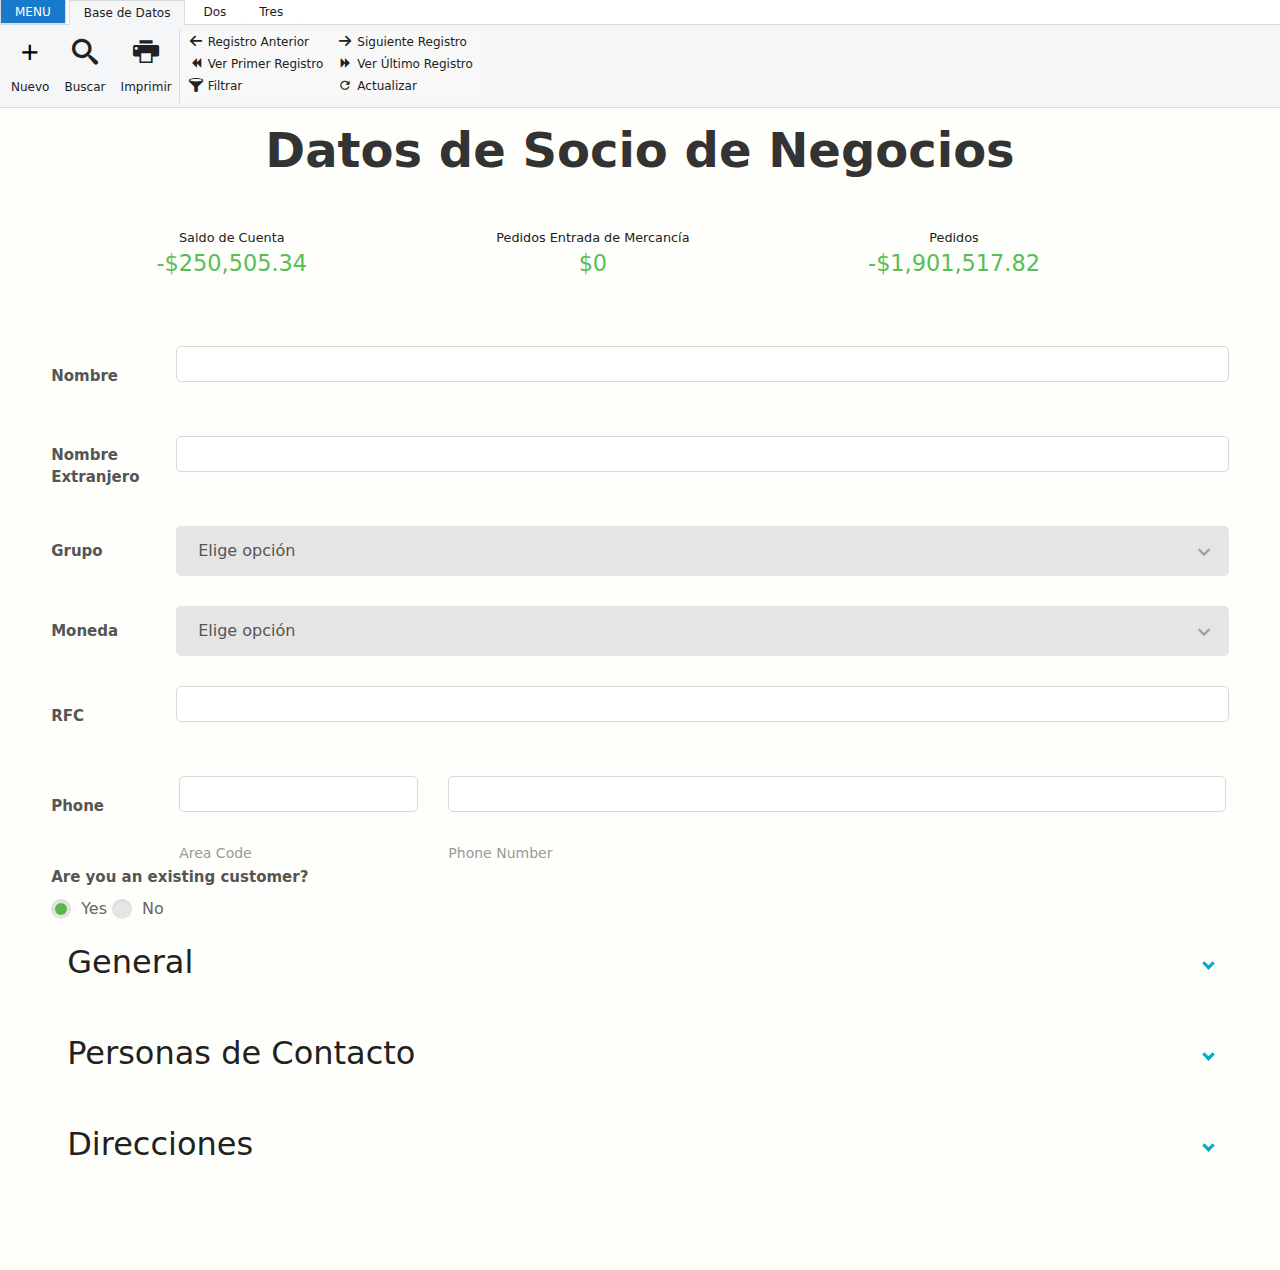
==== commit bc079f92: "Add files via upload" ====
--- a/index.html
+++ b/index.html
@@ -5,6 +5,7 @@
    <!--- CSS FOR FORMS -->
 	 <link href="style.css" rel="stylesheet" type="text/css">
 	 <link rel="stylesheet" href="css/normalize.css">
+    <link rel="stylesheet" href="css/simple-scrollbar.css">
      <link rel="stylesheet" href="css/skeleton.css">
     <!-- Icons font CSS-->
     <link href="js/mdi-font/css/material-design-iconic-font.min.css" rel="stylesheet" media="all">
@@ -25,7 +26,7 @@
   </head>
 
 <body>
-<aside id="sb1" class="sidebar z-2" data-role="sidebar" data-toggle="#sidebar-toggle-2">
+<aside id="sb1" class="sidebar" data-role="sidebar" data-toggle="#sidebar-toggle-2">
     <div class="sidebar-header">
     <a href="/" class="fg-white sub-action"
        onclick="Metro.sidebar.close('#sb1');">
@@ -35,11 +36,10 @@
             <img data-role="gravatar">
         </div>
         <span class="title fg-white">Carlos Ortiz</span>
-        <span class="subtitle fg-white">© Castallia</span>
+        <span class="subtitle fg-white">Sistemas</span>
     </div>
-    <ul class="sidebar-menu">
+    <ul class="sidebar-menu area ss-container">
         <li><a><span class="mif-home icon"></span>Inicio</a></li>
-        <li><a><span class="mif-list2 icon"></span>Gestión</a></li>
         <li><a><span class="mif-money icon"></span>Finanzas</a>
 			<ul class="sidebar-submenu">
         		<li>Plan de Cuentas</li>
@@ -76,15 +76,35 @@
         <li><a><span class="mif-users icon"></span>Socios de Negocios</a>
         	<ul class="sidebar-submenu">
         		<li>Datos Maestros Socios de Negocios</li>
-        		<li>Actividad</li>
-        		<li>Asistente de Generación de Campaña</li>
-        		<li>Campaña</li>
-        		<li>Reconciliación Interna</li>
         		<li>Informe de Socios de Negocios</li>
         	</ul>
        	</li>
-        <li><a><span class="mif-credit-card icon"></span>Gestión de Bancos</a></li>
-        <li><a><span class="mif-barcode icon"></span>Inventario</a></li>
+        <li><a><span class="mif-credit-card icon"></span>Gestión de Bancos</a>
+        	<ul class="sidebar-submenu">
+        		<li>Pagos Recibidos</li>
+        		<li>Pagos Efectuados</li>
+        		<li>Informes de Bancos</li>
+        	</ul>
+        </li>
+        <li><a><span class="mif-barcode icon"></span>Inventario</a>
+        	<ul class="sidebar-submenu">
+        		<li>Datos Maestros de Artículo</li>
+        		<li>Entradas de Mercancías</li>
+        		<li>Salidas de Mercancías</li>
+        		<li>Solicitud de Traslado</li>
+        		<li>Transferencia de Stock</li>
+        		<li>Recuento de Inventario</li>
+        		<li>Informe de Inventario</li>
+        	</ul>
+		</li>
+        <li><a><span class="mif-cog icon"></span>Producción</a>
+        	<ul class="sidebar-submenu">
+        		<li>Orden de Fabricación</li>
+        		<li>Informes de Producción</li>
+        		<div class="menuspacer"></div>
+
+        	</ul>
+		</li>
     </ul>
 </aside>
 <nav data-role="ribbonmenu">
@@ -347,7 +367,8 @@
     <!-- js JS-->
     <script src="js/select2/select2.min.js"></script>
     <script src="js/datepicker/moment.min.js"></script>
-    <script src="js/datepicker/daterangepicker.js"></script>
+    <script src="js/simple-scrollbar.js"></script>
+<script src="js/datepicker/daterangepicker.js"></script>
 
     <!-- Main JS-->
     <script src="js/global.js"></script>
@@ -355,5 +376,9 @@
 	<!--JS SCRIPT METRO  -->
 	<script src="js/jquery-3.3.1.min.js"></script>
 	<script src="js/metro.min.js"></script>
+	<script>
+		let scrollDiv = document.querySelector(".area");
+		SimpleScrollbar.initEl(scrollDiv);
+	</script>
 </body>
 </html>
--- a/style.css
+++ b/style.css
@@ -309,6 +309,11 @@
     margin-bottom: 40px;
   }
   
+	.ribbon-menu .tabs-holder li {
+		height:40px !important;
+		line-height:40px !important;
+	}
+	
 	.ribbon-menu {
 		position: relative !important;
 	}
--- a/css/simple-scrollbar.css
+++ b/css/simple-scrollbar.css
@@ -0,0 +1,51 @@
+.ss-wrapper {
+  overflow: hidden;
+  width: 100%;
+  height: 100%;
+  position: relative;
+  z-index: 1;
+  float: left;
+}
+
+.ss-content {
+  height: 100%;
+  width: calc(100% + 18px);
+  padding: 0 0 0 0;
+  position: relative;
+  overflow: auto;
+  box-sizing: border-box;
+}
+
+.ss-content.rtl {
+  width: calc(100% + 18px);
+  right: auto;
+}
+
+.ss-scroll {
+  position: relative;
+  background: rgba(0, 0, 0, 0.3);
+  width: 5px;
+  border-radius: 4px;
+  top: 0;
+  z-index: 2;
+  cursor: pointer;
+  opacity: 0;
+  transition: opacity 0.25s linear;
+}
+
+.ss-hidden {
+  display: none;
+}
+
+.ss-container:hover .ss-scroll,
+.ss-container:active .ss-scroll {
+  opacity: 1;
+}
+
+.ss-grabbed {
+  -o-user-select: none;
+  -ms-user-select: none;
+  -moz-user-select: none;
+  -webkit-user-select: none;
+  user-select: none;
+}
--- a/css/metro-all.css
+++ b/css/metro-all.css
@@ -38399,8 +38399,11 @@
 }
 
 .ribbon-menu {
-    display: block;
-    position: relative
+	display: block;
+	position: sticky;
+	top: 0;
+	z-index: 999999;
+	background: #FFF;
 }
 
 .ribbon-menu .tabs-holder {
@@ -39552,8 +39555,9 @@
 .sidebar-header {
     background: #1979ca top left no-repeat;
     background-size: cover;
-    height: 160px;
-    border-bottom: 1px #e0e0e0 solid
+    height: 150px;
+    border-bottom: 1px #e0e0e0 solid;
+	margin-top:25px;
 }
 
 .sidebar-header>.avatar {
@@ -39630,8 +39634,8 @@
     display: block;
     color: inherit;
     text-transform: capitalize;
-    height: 48px;
-    line-height: 48px;
+    height: 40px;
+    line-height: 40px;
     padding-left: 56px;
     text-decoration: none;
     white-space: nowrap;
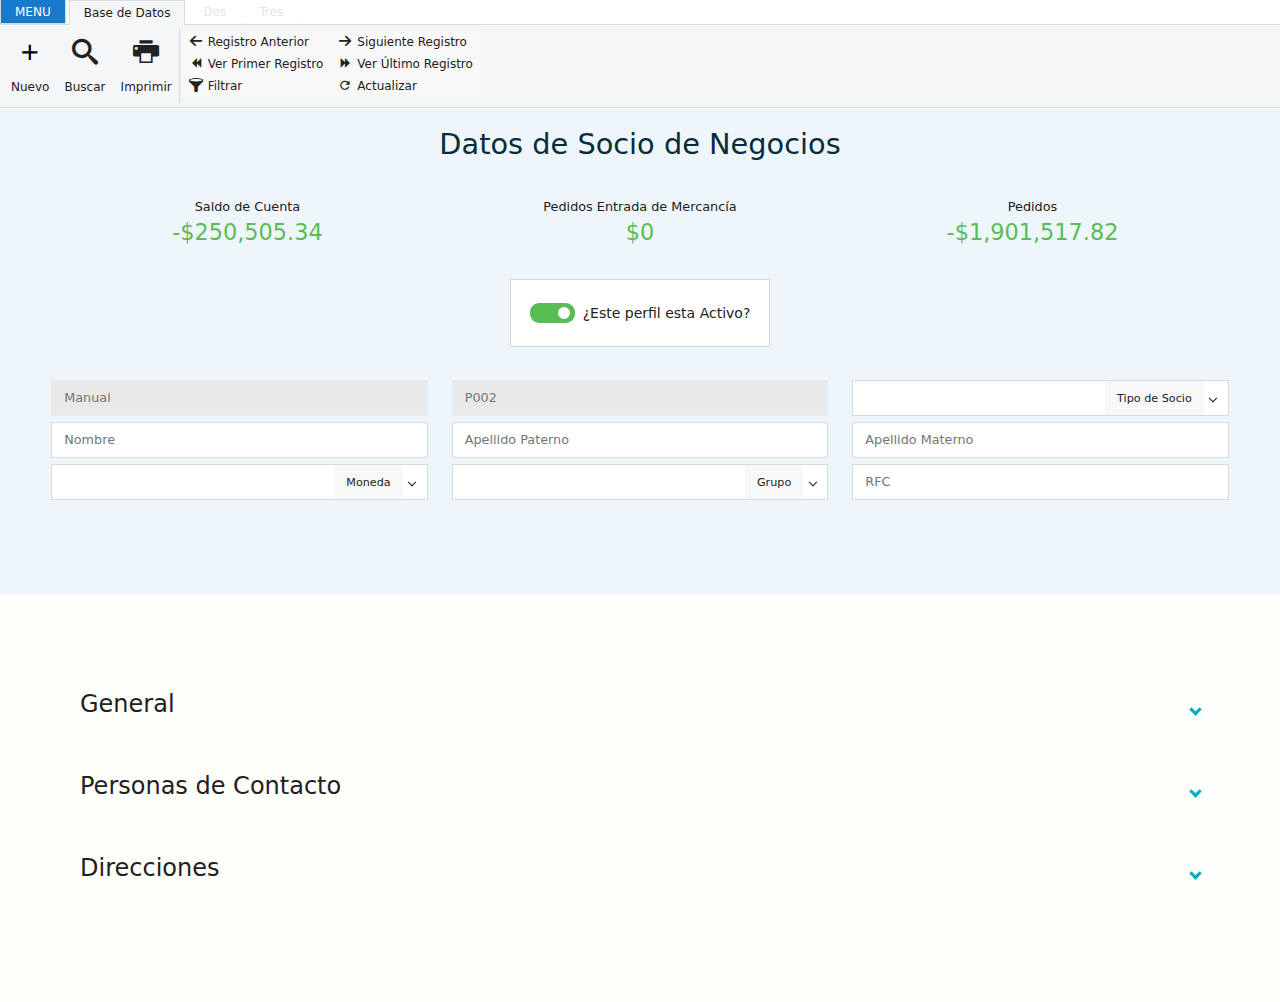
==== commit dcb355f4: "Add files via upload" ====
--- a/index.html
+++ b/index.html
@@ -116,8 +116,8 @@
 </li>
         <!--<li class="static"><a href="#">Menú</a></li>-->
         <li><a href="#section-one">Base de Datos</a></li>
-        <li><a href="#section-two">Dos</a></li>
-        <li><a href="#section-three">Tres</a></li>
+        <li class="disabled"><a href="#section-two">Dos</a></li>
+        <li class="disabled"><a href="#section-three">Tres</a></li>
     </ul>
 
     <div class="content-holder">
@@ -223,7 +223,7 @@
 <h1>Datos de Socio de Negocios</h1>
 <!--- ACCOUNT INFO FINANCIAL !-->
 <div class="financialsummary">
-<div class="one-third column">
+<div class="cell-md-4">
 	<div class="financialsummary_title">
 	Saldo de Cuenta
 	</div>
@@ -231,7 +231,7 @@
 	-$250,505.34
 	</div>	
 </div>
-<div class="one-third column">
+<div class="cell-md-4">
 	<div class="financialsummary_title">
 	Pedidos Entrada de Mercancía
 	</div>
@@ -239,7 +239,7 @@
 	$0
 	</div>	
 </div>
-<div class="one-third column">
+<div class="cell-md-4">
 	<div class="financialsummary_title">
 	Pedidos
 	</div>
@@ -247,117 +247,81 @@
 	-$1,901,517.82
 	</div>	
 </div>
-	</div>
-
+</div>
 <!--- GENERAL FIELDS ALWAYS VISIBLE!-->
-                       <div class="alwaysvisibleform">
-                        <div class="form-row m-b-55">
-                            <div class="name">Nombre</div>
-                            <div class="value">
-                                        <div class="input-group">
-                                            <input class="input--style-5" type="text" name="Nombre">
-                                        </div>
-                            </div>
-                        </div>
-                        <div class="form-row m-b-55">
-                            <div class="name">Nombre Extranjero</div>
-                            <div class="value">
-                                        <div class="input-group">
-                                            <input class="input--style-5" type="text" name="Nombre">
-                                        </div>
-                            </div>
-                        </div>
-                        <div class="form-row">
-                            <div class="name">Grupo</div>
-                            <div class="value">
-                                <div class="input-group">
-                                    <div class="rs-select2 js-select-simple select--no-search">
-                                        <select name="subject">
-                                            <option disabled="disabled" selected="selected">Elige opción</option>
-                                            <option>Proveedores</option>
-                                            <option>Clientes</option>
-                                            <option>Opción 3</option>
-                                        </select>
-                                        <div class="select-dropdown"></div>
-                                    </div>
-                                </div>
-                            </div>
-                        </div>
-                        <div class="form-row">
-                            <div class="name">Moneda</div>
-                            <div class="value">
-                                <div class="input-group">
-                                    <div class="rs-select2 js-select-simple select--no-search">
-                                        <select name="subject">
-                                            <option disabled="disabled" selected="selected">Elige opción</option>
-                                            <option>Peso Mexicano MXN</option>
-                                            <option>Dólar Americano USD</option>
-                                            <option>Euro EUR</option>
-                                        </select>
-                                        <div class="select-dropdown"></div>
-                                    </div>
-                                </div>
-                            </div>
-                        </div>
-                        <div class="form-row">
-                            <div class="name">RFC</div>
-                            <div class="value">
-                                <div class="input-group">
-                                    <input class="input--style-5" type="text" name="company">
-                                </div>
-                            </div>
-                        </div>
-                        <div class="form-row m-b-55">
-                            <div class="name">Phone</div>
-                            <div class="value">
-                                <div class="row row-refine">
-                                    <div class="col-3">
-                                        <div class="input-group-desc">
-                                            <input class="input--style-5" type="text" name="area_code">
-                                            <label class="label--desc">Area Code</label>
-                                        </div>
-                                    </div>
-                                    <div class="col-9">
-                                        <div class="input-group-desc">
-                                            <input class="input--style-5" type="text" name="phone">
-                                            <label class="label--desc">Phone Number</label>
-                                        </div>
-                                    </div>
-                                </div>
-                            </div>
-                        </div>
-                        <div class="form-row p-t-20">
-                            <label class="label label--block">Are you an existing customer?</label>
-                            <div class="p-t-15">
-                                <label class="radio-container m-r-55">Yes
-                                    <input type="radio" checked="checked" name="exist">
-                                    <span class="checkmark"></span>
-                                </label>
-                                <label class="radio-container">No
-                                    <input type="radio" name="exist">
-                                    <span class="checkmark"></span>
-                                </label>
-                            </div>
-                        </div>
-                  </div>
+<div class="activoinactivo">
+<input type="checkbox" data-role="switch" data-caption="¿Este perfil esta Activo?" checked>
+</div>
+<!--- GENERAL FIELDS ALWAYS VISIBLE!-->
+	<form class="socionegociosform">
+    <div class="row">
+        <div class="cell-md-4">
+            <input type="text" disabled placeholder="Manual">
+        </div>
+        <div class="cell-md-4">
+            <input type="text" disabled placeholder="P002">
+        </div>
+        <div class="cell-md-4">
+		<select data-role="select" data-append="Tipo de Socio">
+     		   	<option selected></option>
+     		   	<option value="Proveedor">Proveedor</option>
+  		      	<option value="Cliente">Cliente</option>
+		</select>
+		</div>
+		</div>
+    <div class="row">
+        <div class="cell-md-4">
+            <input type="text" placeholder="Nombre">
+        </div>
+        <div class="cell-md-4">
+            <input type="text" placeholder="Apellido Paterno">
+        </div>
+        <div class="cell-md-4">
+            <input type="text" placeholder="Apellido Materno">
+        </div>
+    </div>
+    <div class="row">
+        <div class="cell-md-4">
+		<select data-role="select" data-append="Moneda">
+     		   	<option selected></option>
+     		   	<option value="MXN">Peso Mexicano MXN</option>
+  		      	<option value="USD">Dolar Americano USD</option>
+ 	     	  <option value="EUR">Euro EUR</option>
+		</select>
+        </div>
+        <div class="cell-md-4">
+		<select data-role="select" data-append="Grupo">
+     		   	<option selected></option>
+     		   	<option value="mini">Proveedor</option>
+  		      	<option value="site">Cliente</option>
+ 	     	  <option value="portal">Portal</option>
+		</select>
+        </div>
+        <div class="cell-md-4">
+            <input type="text" placeholder="RFC">
+		</div>
+		</div>
+</form>
+</div>
 <!--- TABS !-->
-<ul>
+<div class="sapaccordion">
+<ul class="saptabs">
   <li>
     <input type="checkbox" checked>
     <i></i>
-    <h2>General</h2>
+    <h4>General</h4>
     <p>Aqui va una forma.</p>
   </li>
   <li>
     <input type="checkbox" checked>
     <i></i>
-    <h2>Personas de Contacto</h2>
+    <h4>Personas de Contacto</h4>
     <p>Aqui va otra forma.</p>
   </li>
   <li>
     <input type="checkbox" checked>
     <i></i>
-    <h2>Direcciones</h2>
+    <h4>Direcciones</h4>
     <p>Aqui va la otra forma</p>
   </li>
 </ul>
--- a/style.css
+++ b/style.css
@@ -90,6 +90,7 @@
 }
 
 .col-3,
+.col-6,
 .col-9 {
   padding: 0 15px;
   position: relative;
@@ -104,6 +105,15 @@
   -ms-flex: 0 0 25%;
   flex: 0 0 25%;
   max-width: 25%;
+}
+
+.col-6 {
+  -webkit-box-flex: 0;
+  -webkit-flex: 0 0 50%;
+  -moz-box-flex: 0;
+  -ms-flex: 0 0 50%;
+  flex: 0 0 50%;
+  max-width: 50%;
 }
 
 @media (max-width: 767px) {
@@ -115,6 +125,16 @@
     flex: 0 0 35%;
     max-width: 35%;
   }
+  
+.col-6 {
+  -webkit-box-flex: 0;
+  -webkit-flex: 0 0 50%;
+  -moz-box-flex: 0;
+  -ms-flex: 0 0 50%;
+  flex: 0 0 50%;
+  max-width: 50%;
+}
+
 }
 
 .col-9 {
@@ -173,6 +193,8 @@
 
 .sapwebarea {
     padding: 0 4% 4%;
+	background:#eef5fb;
+	margin-top:-15px;
 }
 
 .sapwebarea ul {
@@ -180,8 +202,9 @@
 }
 
 .sapwebarea h1 {
-    text-align: center;
-    color: #333;
+text-align: center;
+color: #062c39;
+padding: 20px;
 }
 
 /** FINANCIAL INFO **/
@@ -202,6 +225,37 @@
     font-size: 1.4rem;
 	color:#59BD56;
 }
+
+.alwaysvisibleform {
+    display: block;
+    float: left;
+}
+
+.socionegociosform input[type="text"], .socionegociosform select {
+    margin: 3px 0;
+}
+
+/** DISABLER **/
+
+.activoinactivo {
+    text-align: center;
+    border: 1px solid #CCCC;
+    padding: 15px;
+    background: #FFF;
+    max-width: 400px;
+    margin: 30px auto;
+	display:table;
+}
+
+/** ACCORDION **/
+.saptabs {
+    padding: 5%;
+}
+
+ul.saptabs {
+    list-style-type: none;
+}
+
 
 /** FORM STYLE **/
 
@@ -475,8 +529,11 @@
 	
 	.financialsummary {
 		display: block;
-		float: left;
-		margin: 20px 0 50px 0;
+		margin: 50px 0 50px 0;
+	}
+	
+	.financialsummary .cell-md-4 {
+		margin: 20px 0;
 	}
 }
 
@@ -485,8 +542,9 @@
 }
 
 h1 {
-  font-size: 3rem;
-  line-height: 3rem;
+font-size: 1.8rem;
+line-height: 3rem;
+font-weight: normal;
 }
 
 h2 {
--- a/css/skeleton.css
+++ b/css/skeleton.css
@@ -134,7 +134,6 @@
 button,
 .button {
   margin-bottom: 1rem; }
-input,
 textarea,
 select,
 fieldset {
--- a/css/metro-all.css
+++ b/css/metro-all.css
@@ -16617,7 +16617,7 @@
 }
 
 .text-muted {
-    color: #bebebe
+    color: #888
 }
 
 .alt-header,
@@ -17997,8 +17997,8 @@
     display: flex;
     -ms-flex-wrap: wrap;
     flex-wrap: wrap;
-    margin-left: -12px;
-    margin-right: -12px
+	margin:0 -12px;
+	
 }
 
 .cell {
@@ -22656,7 +22656,7 @@
     display: block;
     padding: 0 .75rem;
     font-family: -apple-system, system-ui, BlinkMacSystemFont, "Segoe UI", Roboto, Ubuntu, "Helvetica Neue", sans-serif;
-    font-size: 1rem;
+    font-size: 0.8rem;
     height: 36px;
     line-height: 36px;
     background: #fff none;
@@ -22916,8 +22916,8 @@
 select:focus,
 textarea.focused,
 textarea:focus {
-    -webkit-box-shadow: 0 0 0 3px rgba(228, 228, 228, .45);
-    box-shadow: 0 0 0 3px rgba(228, 228, 228, .45)
+    -webkit-box-shadow: 0 0 5px 2px rgba(21, 255, 214, 0.45);
+    box-shadow: 0 0 5px 2px rgba(21, 255, 214, 0.45);
 }
 
 .file.focused .input-clear-button,
@@ -23460,7 +23460,8 @@
     background-color: #f8f8f8;
     color: #1d1d1d;
     line-height: 1.25rem;
-    white-space: nowrap
+    white-space: nowrap;
+	font-size: 0.7rem;
 }
 
 .hidden-input {
@@ -23652,7 +23653,7 @@
     padding: 0;
     cursor: pointer;
     position: relative;
-    margin: 0
+    margin: 3px 0;
 }
 
 .select .d-menu li a,
@@ -23961,6 +23962,7 @@
     line-height: 18px;
     font-size: .8rem
 }
+
 
 .textarea,
 textarea {
@@ -25077,7 +25079,7 @@
     position: relative;
     height: 1.25rem;
     width: 2.8125rem;
-    border: 2px #1d1d1d solid;
+    border: 2px #C00C00 solid;
     cursor: pointer;
     background: 0 0;
     z-index: 1;
@@ -25085,7 +25087,8 @@
     vertical-align: middle;
     border-radius: .5625rem;
     -ms-flex-negative: 0;
-    flex-shrink: 0
+    flex-shrink: 0;
+	background:#C00C00;
 }
 
 .switch .check::after {
@@ -25098,16 +25101,16 @@
     top: 50%;
     -webkit-transform: translateY(-50%);
     transform: translateY(-50%);
-    border: 2px #333 solid;
+    border: 2px #FFF solid;
     cursor: pointer;
-    background: #333;
+    background: #FFF;
     z-index: 2;
     border-radius: 50%
 }
 
 .switch input[type=checkbox]:checked~.check {
-    background: #1d1d1d;
-    border-color: #1d1d1d
+	background: #59BD56;
+	border-color: #59BD56;
 }
 
 .switch input[type=checkbox]:checked~.check::after {
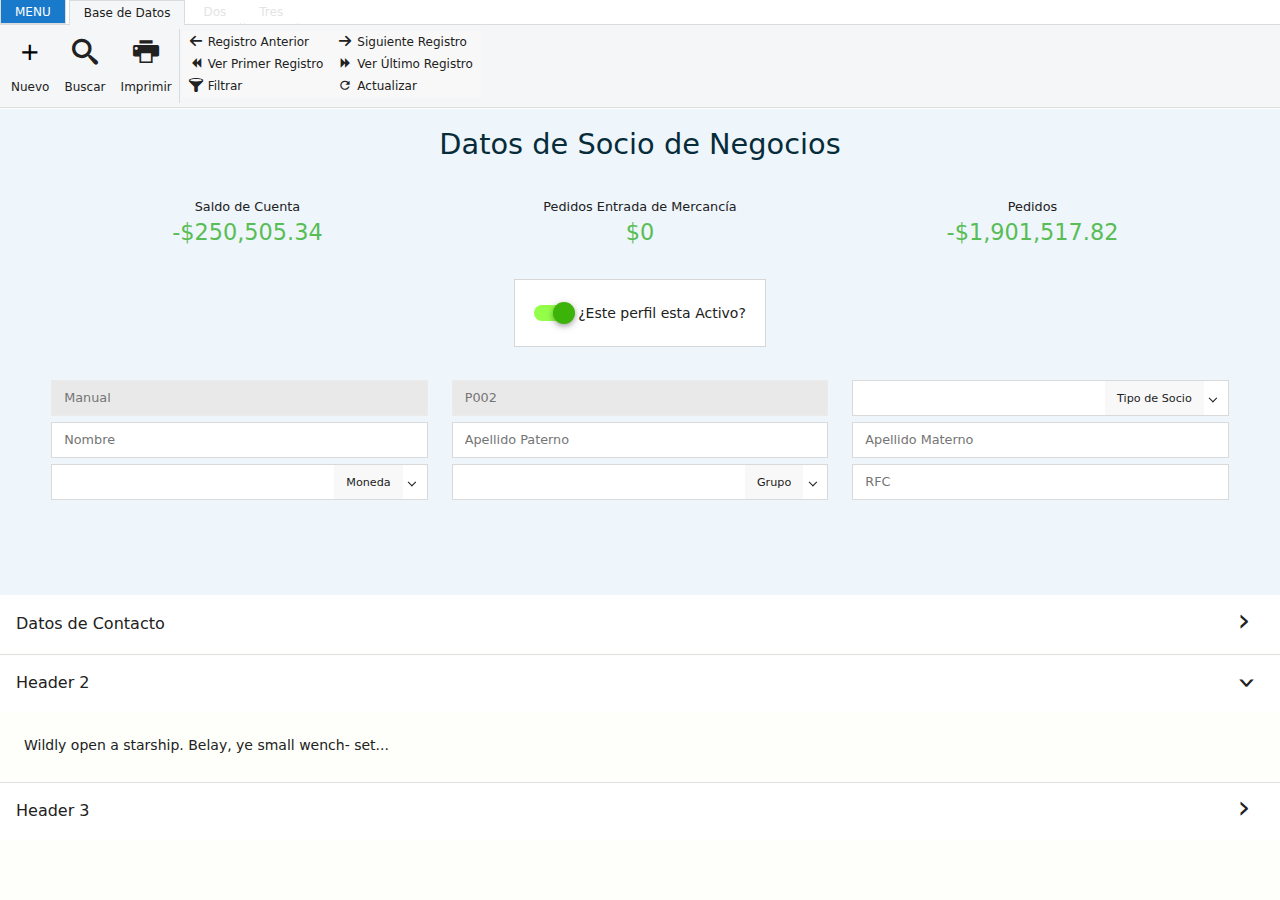
==== commit 01c2cf73: "Add files via upload" ====
--- a/index.html
+++ b/index.html
@@ -250,7 +250,7 @@
 </div>
 <!--- GENERAL FIELDS ALWAYS VISIBLE!-->
 <div class="activoinactivo">
-<input type="checkbox" data-role="switch" data-caption="¿Este perfil esta Activo?" checked>
+<input type="checkbox" data-role="switch" data-material="true" data-caption="¿Este perfil esta Activo?" checked>
 </div>
 <!--- GENERAL FIELDS ALWAYS VISIBLE!-->
 	<form class="socionegociosform">
@@ -304,28 +304,32 @@
 </form>
 </div>
 <!--- TABS !-->
-<div class="sapaccordion">
-<ul class="saptabs">
-  <li>
-    <input type="checkbox" checked>
-    <i></i>
-    <h4>General</h4>
-    <p>Aqui va una forma.</p>
-  </li>
-  <li>
-    <input type="checkbox" checked>
-    <i></i>
-    <h4>Personas de Contacto</h4>
-    <p>Aqui va otra forma.</p>
-  </li>
-  <li>
-    <input type="checkbox" checked>
-    <i></i>
-    <h4>Direcciones</h4>
-    <p>Aqui va la otra forma</p>
-  </li>
-</ul>
-</div>
+<div data-role="accordion"
+     data-one-frame="false"
+     data-show-active="true"
+     data-on-frame-open="console.log('frame was opened!', arguments[0])"
+     data-on-frame-close="console.log('frame was closed!', arguments[0])"
+     data-material="true">
+    <div class="frame">
+        <div class="heading">Datos de Contacto</div>
+        <div class="content">
+            <div class="p-2">Cur luba manducare? Pol, a bene ionicis tormento...</div>
+        </div>
+    </div>
+    <div class="frame active">
+        <div class="heading">Header 2</div>
+        <div class="content">
+            <div class="p-2">Wildly open a starship. Belay, ye small wench- set...</div>
+        </div>
+    </div>
+    <div class="frame">
+        <div class="heading">Header 3</div>
+        <div class="content">
+            <div class="p-2">Bitter turkey can be made tasty by brushing with...</div>
+        </div>
+    </div>
+</div>
+
     <!-- Jquery JS-->
     <script src="js/jquery/jquery.min.js"></script>
     <!-- js JS-->
--- a/style.css
+++ b/style.css
@@ -248,14 +248,9 @@
 }
 
 /** ACCORDION **/
-.saptabs {
-    padding: 5%;
-}
-
-ul.saptabs {
-    list-style-type: none;
-}
-
+.accordion.material > .frame > .heading:hover {
+    background: #EEE;
+}
 
 /** FORM STYLE **/
 
@@ -597,8 +592,8 @@
 ul li i {
   position: absolute;
   transform: translate(-6px, 0);
-  margin-top: 16px;
-  right: 0;
+  margin-top: 7px;
+  right: 20px;
 }
 ul li i:before, ul li i:after {
   content: "";
--- a/css/metro-all.css
+++ b/css/metro-all.css
@@ -25220,7 +25220,7 @@
 .switch-material .check {
     width: 36px;
     height: 16px;
-    background-color: #929292;
+    background-color: #FF2626;
     border-radius: 8px;
     overflow: visible;
     position: relative;
@@ -25237,7 +25237,7 @@
     margin-top: -3px;
     margin-left: -3px;
     border-radius: 50%;
-    background-color: #00aba9;
+    background-color: #3cb308;
     -webkit-box-shadow: 0 2px 10px 0 rgba(0, 0, 0, .16), 0 2px 5px 0 rgba(0, 0, 0, .26);
     box-shadow: 0 2px 10px 0 rgba(0, 0, 0, .16), 0 2px 5px 0 rgba(0, 0, 0, .26)
 }
@@ -25247,11 +25247,11 @@
 }
 
 .switch-material input:not(:checked)~.check::before {
-    background-color: #fff
+    background-color: #bd0000;
 }
 
 .switch-material input:checked~.check {
-    background-color: rgba(0, 150, 136, .5)
+    background-color: #94FF49;
 }
 
 .switch-material input:checked~.check::before {
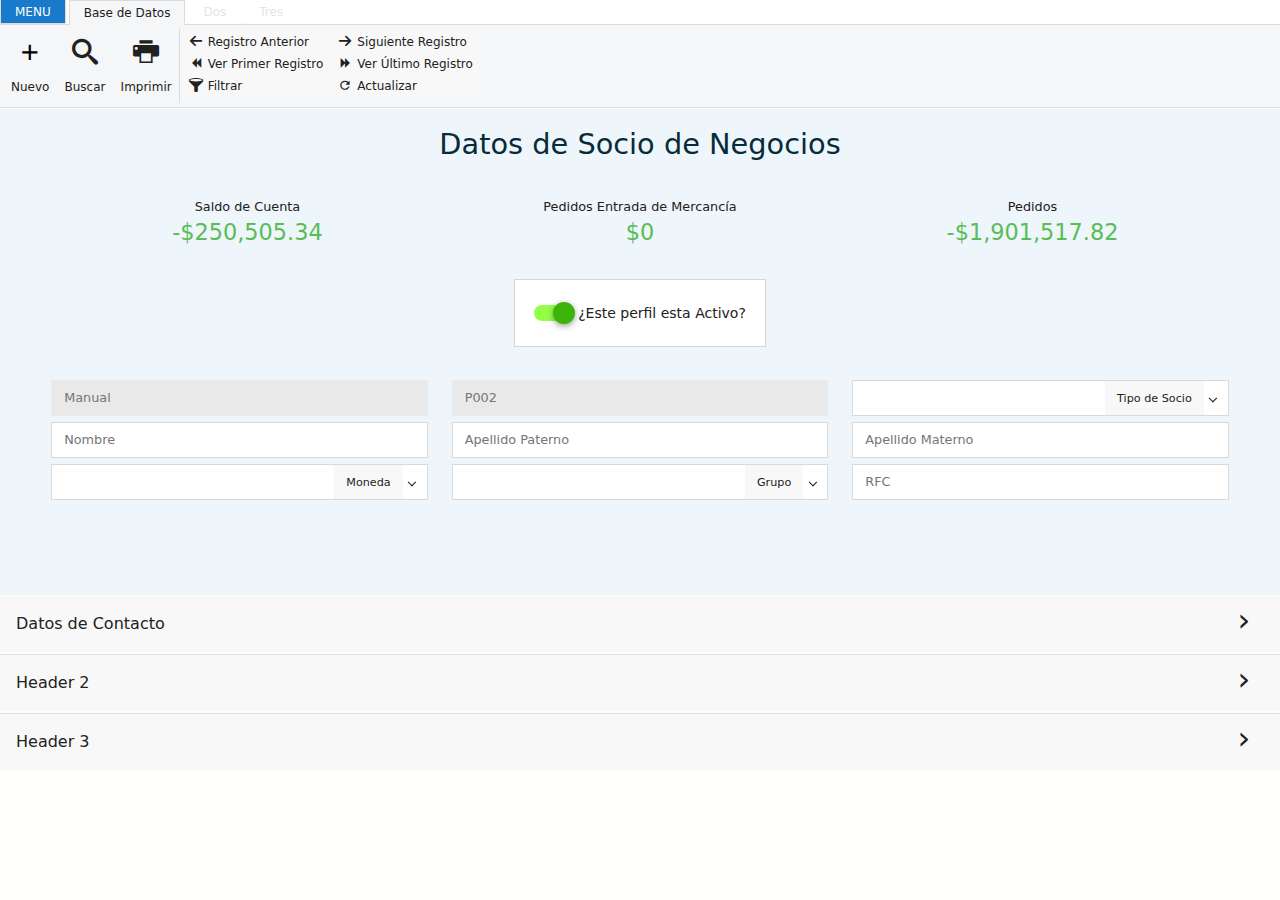
==== commit cc538ab3: "Add files via upload" ====
--- a/index.html
+++ b/index.html
@@ -313,10 +313,40 @@
     <div class="frame">
         <div class="heading">Datos de Contacto</div>
         <div class="content">
-            <div class="p-2">Cur luba manducare? Pol, a bene ionicis tormento...</div>
-        </div>
-    </div>
-    <div class="frame active">
+         <div class="row">
+         <div class="cell-md-2">
+            	<ul class="v-menu open compact open">
+  				  <li><a href="#"><span class="mif-user-plus icon"></span>Agregar</a></li>
+ 				   <li><a href="#"><span class="mif-user-minus icon"></span>Eliminar</a></li>
+ 				   <li><a href="#"><span class="mif-pencil icon"></span>Editar</a></li>
+				</ul>
+         </div>
+         <div class="cell-md-4">
+<ul data-role="listview" data-view="content" data-select-node="true">
+    <li data-caption="Ana Islas" data-content="<span class='text-muted'>Sistemas</span>"></li>
+    <li data-caption="Carlos Ortiz" data-content="<span class='text-muted'>Chef</span>"></li>
+    <li data-caption="Angelica Amaya" data-content="<span class='text-muted'>Compras</span>"></li>
+    <li data-caption="Myrna Carreón" data-content="<span class='text-muted'>Planeación</span>"></li>
+</ul>
+		</div>
+       	<div class="cell-md-6">
+          <input data-role="input" disabled placeholder="ID de Contacto">
+          <input data-role="input" placeholder="Nombre" data-prepend="<span class='mif-user'></span>">
+          <input data-role="input" placeholder="Segundo Nombre">
+          <input data-role="input" placeholder="Apellido Paterno">
+          <input data-role="input" placeholder="Apellido Materno">
+          <input data-role="input" placeholder="Posición" data-prepend="<span class='mif-tree'></span>">
+          <textarea data-role="textarea" placeholder="Dirección" data-prepend="<span class='mif-home'></span>"></textarea>
+          <input data-role="input" placeholder="Teléfono 1" data-prepend="<span class='mif-phonelink-ring'></span>">
+          <input data-role="input" placeholder="Teléfono 2" data-prepend="<span class='mif-phone'></span>">
+          <input data-role="input" placeholder="Teléfono 3" data-prepend="<span class='mif-phone'></span>">
+          <input data-role="input" placeholder="Email" data-prepend="<span class='mif-mail'></span>">
+          <textarea data-role="textarea" placeholder="Notas sobre esta persona" data-prepend="<span class='mif-chat-bubble'></span>"></textarea>
+        </div>
+       </div>
+        </div>
+    </div>
+    <div class="frame">
         <div class="heading">Header 2</div>
         <div class="content">
             <div class="p-2">Wildly open a starship. Belay, ye small wench- set...</div>
--- a/style.css
+++ b/style.css
@@ -250,6 +250,10 @@
 /** ACCORDION **/
 .accordion.material > .frame > .heading:hover {
     background: #EEE;
+}
+
+.tabtoolbar {
+    display: inline-block;
 }
 
 /** FORM STYLE **/
--- a/css/metro-all.css
+++ b/css/metro-all.css
@@ -25944,6 +25944,7 @@
     padding: 16px 42px 16px 16px;
     font-size: 16px;
     background-color: #fff
+	font-weight:bold;
 }
 
 .accordion.material>.frame>.heading::after {
@@ -35947,7 +35948,6 @@
 }
 
 .listview.view-content .node>.data {
-    padding-left: 64px;
     font-size: 16px;
     line-height: 32px;
     width: 100%
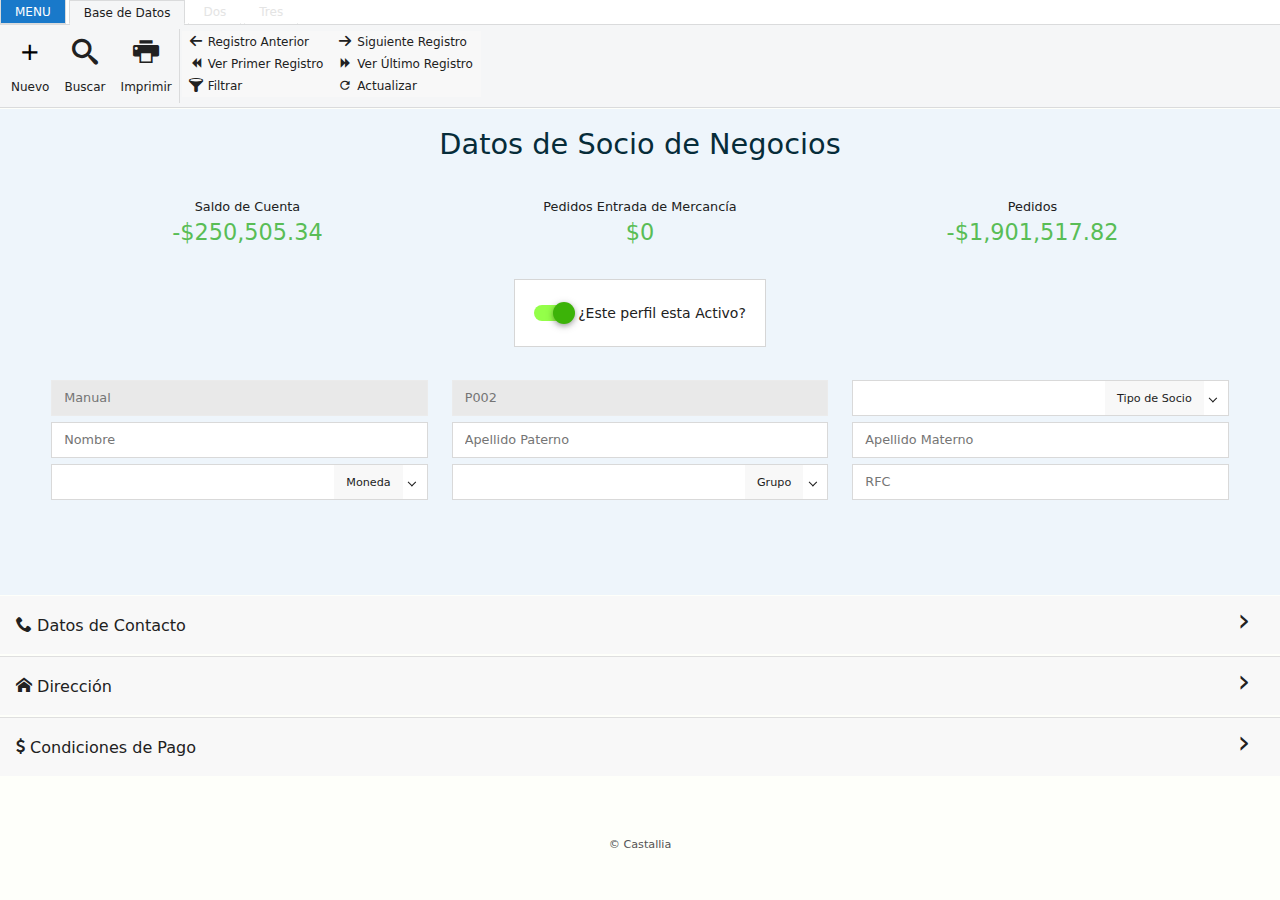
==== commit dc80bedc: "Add files via upload" ====
--- a/index.html
+++ b/index.html
@@ -298,7 +298,10 @@
 		</select>
         </div>
         <div class="cell-md-4">
-            <input type="text" placeholder="RFC">
+            <input type="text" data-validate="required minlength=13" placeholder="RFC">
+               <span class="invalid_feedback">
+               El RFC debe tener 13 caracteres. Revisa por favor.
+            </span>
 		</div>
 		</div>
 </form>
@@ -311,7 +314,7 @@
      data-on-frame-close="console.log('frame was closed!', arguments[0])"
      data-material="true">
     <div class="frame">
-        <div class="heading">Datos de Contacto</div>
+        <div class="heading"><span class="mif-phone icon"></span> Datos de Contacto</div>
         <div class="content">
          <div class="row">
          <div class="cell-md-2">
@@ -329,7 +332,8 @@
     <li data-caption="Myrna Carreón" data-content="<span class='text-muted'>Planeación</span>"></li>
 </ul>
 		</div>
-       	<div class="cell-md-6">
+       	<div class="cell-md-6 contactdata">
+         <input type="checkbox" data-role="switch" data-caption="Establecer como contacto principal">
           <input data-role="input" disabled placeholder="ID de Contacto">
           <input data-role="input" placeholder="Nombre" data-prepend="<span class='mif-user'></span>">
           <input data-role="input" placeholder="Segundo Nombre">
@@ -340,24 +344,140 @@
           <input data-role="input" placeholder="Teléfono 1" data-prepend="<span class='mif-phonelink-ring'></span>">
           <input data-role="input" placeholder="Teléfono 2" data-prepend="<span class='mif-phone'></span>">
           <input data-role="input" placeholder="Teléfono 3" data-prepend="<span class='mif-phone'></span>">
-          <input data-role="input" placeholder="Email" data-prepend="<span class='mif-mail'></span>">
+          <input data-role="input" placeholder="Email" data-validate="required email" data-prepend="<span class='mif-mail'></span>">
           <textarea data-role="textarea" placeholder="Notas sobre esta persona" data-prepend="<span class='mif-chat-bubble'></span>"></textarea>
         </div>
        </div>
         </div>
     </div>
     <div class="frame">
-        <div class="heading">Header 2</div>
+        <div class="heading"><span class="mif-home icon"></span> Dirección</div>
         <div class="content">
-            <div class="p-2">Wildly open a starship. Belay, ye small wench- set...</div>
+         <div class="row">
+         <div class="cell-md-2">
+            	<ul class="v-menu open compact open">
+  				  <li><a href="#"><span class="mif-user-plus icon"></span>Agregar</a></li>
+ 				   <li><a href="#"><span class="mif-user-minus icon"></span>Eliminar</a></li>
+ 				   <li><a href="#"><span class="mif-pencil icon"></span>Editar</a></li>
+				</ul>
+         </div>
+         <div class="cell-md-4">
+<ul data-role="listview" data-view="content" data-select-node="true">
+  <li data-caption="Pago a">
+      <ul>
+    <li data-caption="Ana Islas" data-content="<span class='text-muted'>Sistemas</span>"></li>
+    <li data-caption="Carlos Ortiz" data-content="<span class='text-muted'>Chef</span>"></li>
+    <li data-caption="Angelica Amaya" data-content="<span class='text-muted'>Compras</span>"></li>
+    <li data-caption="Myrna Carreón" data-content="<span class='text-muted'>Planeación</span>"></li>
+	  </ul>
+	  </li>
+</ul>
+<ul data-role="listview" data-view="content" data-select-node="true">
+  <li data-caption="Destino">
+      <ul>
+    <li data-caption="Astrid Castillo" data-content="<span class='text-muted'>Sistemas</span>"></li>
+    <li data-caption="Andrea Barrio" data-content="<span class='text-muted'>Chef</span>"></li>
+    <li data-caption="Alex Lazzarotto" data-content="<span class='text-muted'>Compras</span>"></li>
+	  </ul>
+	  </li>
+</ul>
+		</div>
+       	<div class="cell-md-6 contactdata">
+         <input type="checkbox" data-role="switch" data-caption="Establecer como dirección de pago principal">
+          <input data-role="input" disabled placeholder="ID de Dirección">
+          <input data-role="input" placeholder="Calle">
+          <input data-role="input" placeholder="Número">
+          <input data-role="input" placeholder="Colonia">
+          <input data-role="input" placeholder="Ciudad">
+          <input data-role="input" placeholder="Código Postal">
+          <select data-role="select" data-append="Estado">
+			<option value="Aguascalientes">Aguascalientes</option>
+			<option value="Baja California">Baja California</option>
+			<option value="Baja California Sur">Baja California Sur</option>
+			<option value="Campeche">Campeche</option>
+			<option value="Chiapas">Chiapas</option>
+			<option value="Chihuahua" selected="selected">Chihuahua</option>
+			<option value="Ciudad de México">Ciudad de México</option>
+			<option value="Coahuila">Coahuila</option>
+			<option value="Colima">Colima</option>
+			<option value="Durango">Durango</option>
+			<option value="Guanajuato">Guanajuato</option>
+			<option value="Guerrero">Guerrero</option>
+			<option value="Hidalgo">Hidalgo</option>
+			<option value="Jalisco">Jalisco</option>
+			<option value="Estado de México">Estado de México</option>
+			<option value="Michoacán">Michoacán</option>
+			<option value="Morelos">Morelos</option>
+			<option value="Nayarit">Nayarit</option>
+			<option value="Nuevo León">Nuevo León</option>
+			<option value="Oaxaca">Oaxaca</option>
+			<option value="Puebla">Puebla</option>
+			<option value="Querétaro">Querétaro</option>
+			<option value="Quintana Roo">Quintana Roo</option>
+			<option value="San Luis Potosí">San Luis Potosí</option>
+			<option value="Sinaloa">Sinaloa</option>
+			<option value="Sonora">Sonora</option>
+			<option value="Tabasco">Tabasco</option>
+			<option value="Tamaulipas">Tamaulipas</option>
+			<option value="Tlaxcala">Tlaxcala</option>
+			<option value="Veracruz">Veracruz</option>
+			<option value="Yucatán">Yucatán</option>
+			<option value="Zacatecas">Zacatecas</option>
+		  </select>
+          <input data-role="input" placeholder="Email" data-validate="required email" data-prepend="<span class='mif-mail'></span>">
+          <textarea data-role="textarea" placeholder="Notas sobre esta dirección de pago" data-prepend="<span class='mif-chat-bubble'></span>"></textarea>
+        </div>
+       </div>
         </div>
     </div>
     <div class="frame">
-        <div class="heading">Header 3</div>
+        <div class="heading"><span class="mif-dollar2"></span> Condiciones de Pago</div>
         <div class="content">
-            <div class="p-2">Bitter turkey can be made tasty by brushing with...</div>
-        </div>
-    </div>
+		<div class="row">
+		<div class="cell-md-6">
+		<select data-role="select" data-append="Condiciones de Pago">
+     		   	<option selected></option>
+     		   	<option value="Cash">Cash</option>
+  		      	<option value="30 Dias">30 Dias</option>
+  		      	<option value="45 Dias">45 Dias Neto</option>
+  		      	<option value="Pago Inmediato">Pago Inmediato</option>
+		</select>
+          <input data-role="input" placeholder="% Intereses por Retraso" data-append="%">
+		<select data-role="select" data-append="Lista de Precios">
+     		   	<option selected="selected"></option>
+     		   	<option value="AB Pollo">AB Pollo</option>
+  		      	<option value="Abarrotes Institucionales">Abarrotes Institucionales</option>
+  		      	<option value="45 Dias">Alberto Aguirre</option>
+  		      	<option value="Alinorth">Alinorth</option>
+  		      	<option value="Armando Mendoza">Armando Mendoza</option>
+		</select>
+          <input data-role="input" placeholder="% Descuento Total" data-append="%">
+          <input data-role="input" placeholder="Límite de Crédito" data-append="$">
+          <input data-role="input" placeholder="Límite de Comprometido" data-append="$">
+		<select data-role="select" data-append="Descuento efectivo">
+     		   	<option selected></option>
+     		   	<option selected="selected"></option>
+     		   	<option value="Cash">Desc. más bajo</option>
+  		      	<option value="30 Dias">Desc. más alto</option>
+  		      	<option value="45 Dias">Promedio</option>
+		</select>
+        </div>
+		<div class="cell-md-6">
+        <input data-role="input" placeholder="País del Banco">
+        <input data-role="input" placeholder="Nombre del Banco">
+        <input data-role="input" placeholder="CLABE">
+        <input data-role="input" placeholder="Número de Cuenta">
+        <input data-role="input" placeholder="Código BIC/SWIFT">
+        <input data-role="input" placeholder="Nombre de Cuenta Bancaria">
+        <input data-role="input" placeholder="Sucursal">
+		</div>
+		</div>
+        </div>
+        </div>
+    </div>
+	<div id="footer">
+	&copy; Castallia 
+	</div>
 </div>
 
     <!-- Jquery JS-->
--- a/style.css
+++ b/style.css
@@ -191,6 +191,10 @@
     margin: 0 5%;
 }
 
+body.tilesbody {
+	background: url("img/tilesbg.jpg");
+}
+
 .sapwebarea {
     padding: 0 4% 4%;
 	background:#eef5fb;
@@ -205,6 +209,15 @@
 text-align: center;
 color: #062c39;
 padding: 20px;
+}
+
+.saptilesarea {
+    margin: 150px 0 0 0;
+    padding: 0 4% 4%;
+	width: 100%;
+	height: 100%;
+	float:left;
+	transition:.3s linear;
 }
 
 /** FINANCIAL INFO **/
@@ -254,6 +267,19 @@
 
 .tabtoolbar {
     display: inline-block;
+}
+
+/** FOOTER **/
+
+#footer {
+    background: transparent;
+    font-size: 0.7rem;
+    padding: 10px 0;
+    text-align: center;
+    color: #555;
+    margin-top: 50px;
+	width:100%;
+	float:left;
 }
 
 /** FORM STYLE **/
--- a/css/metro-all.css
+++ b/css/metro-all.css
@@ -25108,6 +25108,11 @@
     border-radius: 50%
 }
 
+.contactdata .switch .check {
+    background: #ABABAB;
+    border-color: #9C9C9C;
+}
+
 .switch input[type=checkbox]:checked~.check {
 	background: #59BD56;
 	border-color: #59BD56;
@@ -34003,8 +34008,8 @@
 .tile-medium .branding-bar,
 .tile-small .branding-bar,
 .tile-wide .branding-bar {
-    height: 32px;
-    line-height: 32px;
+    height: 38px;
+    line-height: 15px;
     position: absolute;
     left: 0;
     bottom: 0;
@@ -34013,9 +34018,9 @@
     font-size: .875rem;
     font-weight: 500;
     overflow: hidden;
-    white-space: nowrap;
-    text-overflow: ellipsis;
-    z-index: 2
+	white-space: normal;
+	z-index: 2;
+	overflow-wrap: break-word;
 }
 
 .tile-app .badge-bottom,
@@ -35513,7 +35518,10 @@
     height: 1.5em;
     line-height: 1.5em;
     z-index: 1;
-    color: inherit
+    color: inherit;
+	color: #FFF;
+	font-weight: bold;
+	font-size: 1.2em;
 }
 
 [class*=tile-].image-set .img {
@@ -35796,7 +35804,8 @@
     -webkit-box-orient: vertical;
     -webkit-box-direction: normal;
     -ms-flex-flow: column wrap;
-    flex-flow: column wrap
+    flex-flow: column wrap;
+	margin:0 0 20px 0;
 }
 
 .listview.view-icons,
@@ -36087,7 +36096,8 @@
 .listview .node-group>.data {
     padding-left: 24px;
     line-height: 24px;
-    font-size: 18px
+    font-size: 18px;
+	font-weight:bold;
 }
 
 .listview .node-group .node-toggle {
@@ -40131,7 +40141,7 @@
 
 .tabs-material {
     margin: 0;
-    padding: 0 52px;
+    padding: 0 30px;
     position: fixed;
     height: auto;
     display: -webkit-box;
@@ -40145,8 +40155,8 @@
     overflow-y: hidden;
     width: 100%;
     z-index: 1030;
-    background-color: #fff;
-    color: #1d1d1d;
+    background-color: transparent;
+    color: #FFF;
     white-space: nowrap;
     list-style: none inside;
     line-height: 1;
@@ -40184,8 +40194,7 @@
     text-decoration: none;
     font-weight: 500;
     white-space: nowrap;
-    font-size: 14px;
-    text-transform: uppercase;
+    font-size: 18px;
     line-height: 20px;
     width: 100%
 }
@@ -40221,9 +40230,8 @@
     bottom: 0;
     left: 0;
     color: transparent;
-    opacity: 1;
     z-index: 1;
-    background-color: #1d1d1d
+    background-color: #FFF;
 }
 
 .tabs-material .tab-badge {
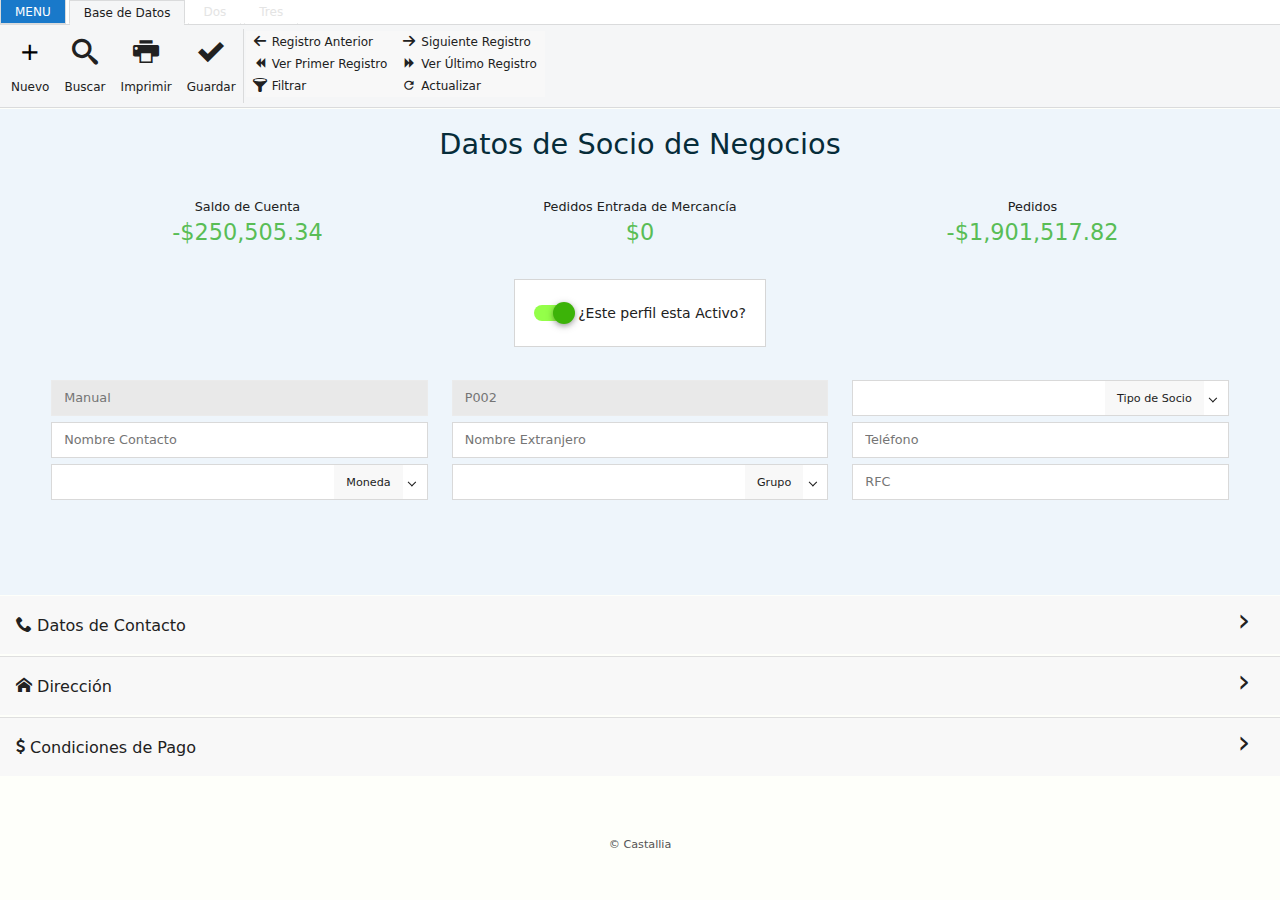
==== commit 15a64457: "Add files via upload" ====
--- a/index.html
+++ b/index.html
@@ -136,11 +136,17 @@
                         </span>
                         <span class="caption">Buscar</span>
                     </button>
-                    <button class="ribbon-button">
+                    <button class="ribbon-button" onclick="$('#info-box-1').data('infobox').open()">
                         <span class="icon">
                             <span class="mif-printer"></span>
                         </span>
                         <span class="caption">Imprimir</span>
+                    </button>
+                    <button class="ribbon-button" onclick="$('#info-box-1').data('infobox').open()">
+                        <span class="icon">
+                            <span class="mif-checkmark"></span>
+                        </span>
+                        <span class="caption">Guardar</span>
                     </button>
                 </div>
             </div>
@@ -218,6 +224,14 @@
         </div>
     </div>
 </nav>
+<!--NOTIFICATION HIDDEN DIV -->
+                    <div class="info-box" id="info-box-1" data-role="infobox">
+                        <span class="button square closer va-middle"></span>
+                        <div class="info-box-content">
+                            <h3>Hola Carlos</h3>
+                            <p>Carlos</p>
+                        </div>
+                    </div>
 <!-- FORM AREA -->
 <div class="sapwebarea">
 <h1>Datos de Socio de Negocios</h1>
@@ -271,13 +285,13 @@
 		</div>
     <div class="row">
         <div class="cell-md-4">
-            <input type="text" placeholder="Nombre">
-        </div>
-        <div class="cell-md-4">
-            <input type="text" placeholder="Apellido Paterno">
-        </div>
-        <div class="cell-md-4">
-            <input type="text" placeholder="Apellido Materno">
+            <input type="text" placeholder="Nombre Contacto">
+        </div>
+        <div class="cell-md-4">
+            <input type="text" placeholder="Nombre Extranjero">
+        </div>
+        <div class="cell-md-4">
+            <input type="text" placeholder="Teléfono">
         </div>
     </div>
     <div class="row">
@@ -494,6 +508,8 @@
 	<!--JS SCRIPT METRO  -->
 	<script src="js/jquery-3.3.1.min.js"></script>
 	<script src="js/metro.min.js"></script>
+	<!--  Notificacions -->
+	<!-- Scroll Pretty -->
 	<script>
 		let scrollDiv = document.querySelector(".area");
 		SimpleScrollbar.initEl(scrollDiv);
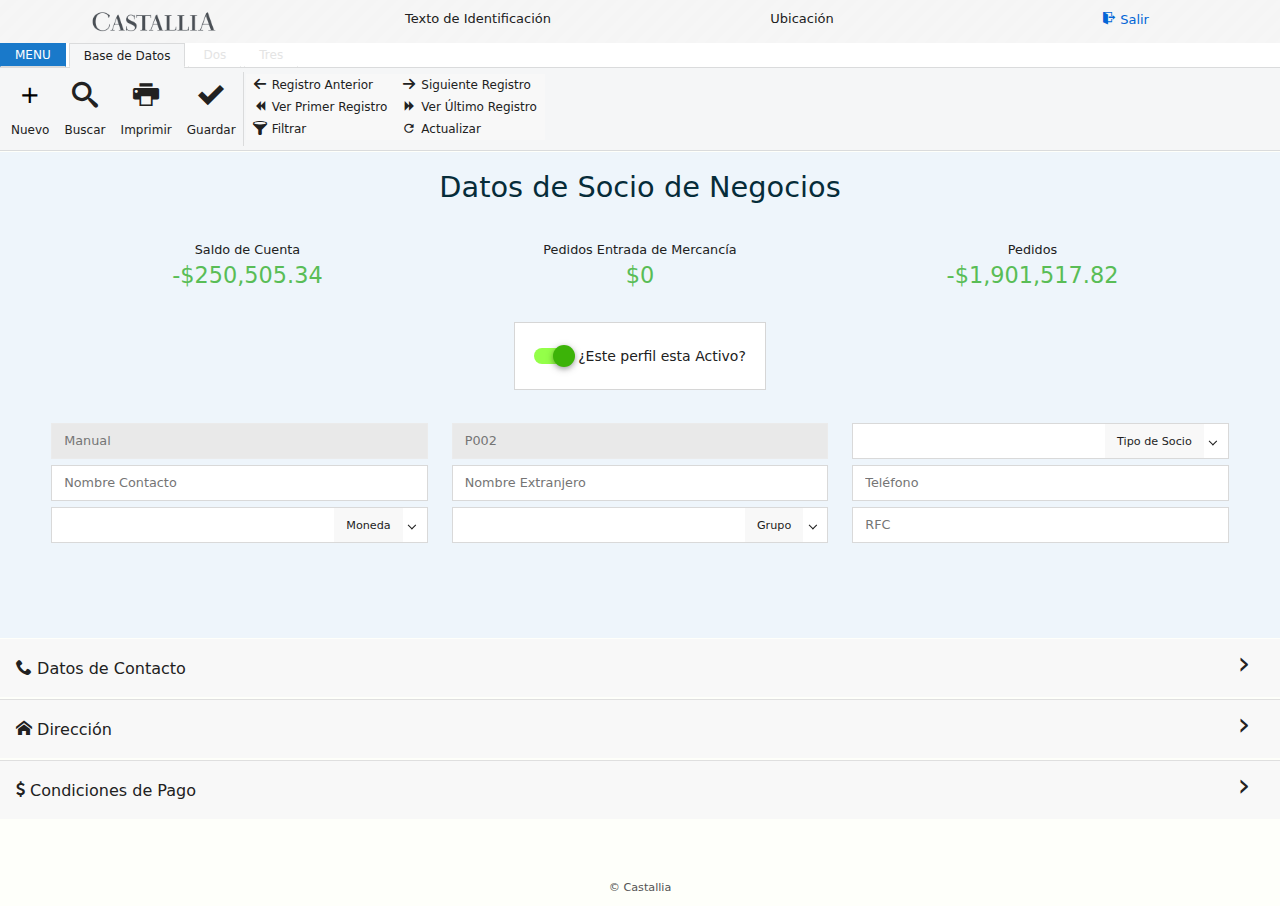
==== commit d168d95d: "Add files via upload" ====
--- a/index.html
+++ b/index.html
@@ -26,6 +26,12 @@
   </head>
 
 <body>
+<div class="row castalliatop ribbed-grayWhite p-1-sm text-center">
+    <div class="cell-sm-full cell-md-one-third cell-lg-3"><img src="img/castallia-logo.png" width="140px" /></div>
+    <div class="cell-sm-full cell-md-two-third cell-lg-3">Texto de Identificación</div>
+    <div class="cell-sm-full cell-md-half cell-lg-3">Ubicación</div>
+    <div class="cell-sm-full cell-md-half cell-lg-3"><a href="#"><span class="mif-exit"></span> Salir</a></div>
+</div>
 <aside id="sb1" class="sidebar" data-role="sidebar" data-toggle="#sidebar-toggle-2">
     <div class="sidebar-header">
     <a href="/" class="fg-white sub-action"
--- a/style.css
+++ b/style.css
@@ -218,6 +218,12 @@
 	height: 100%;
 	float:left;
 	transition:.3s linear;
+}
+
+.castalliatop {
+    font-size: 13px;
+    position: relative;
+    line-height: 30px !important;
 }
 
 /** FINANCIAL INFO **/
--- a/css/metro-all.css
+++ b/css/metro-all.css
@@ -39514,7 +39514,7 @@
     width: 290px;
     background-color: #fff;
     padding: 0;
-    z-index: 1031
+    z-index: 9999999;
 }
 
 .sidebar.on-left {
